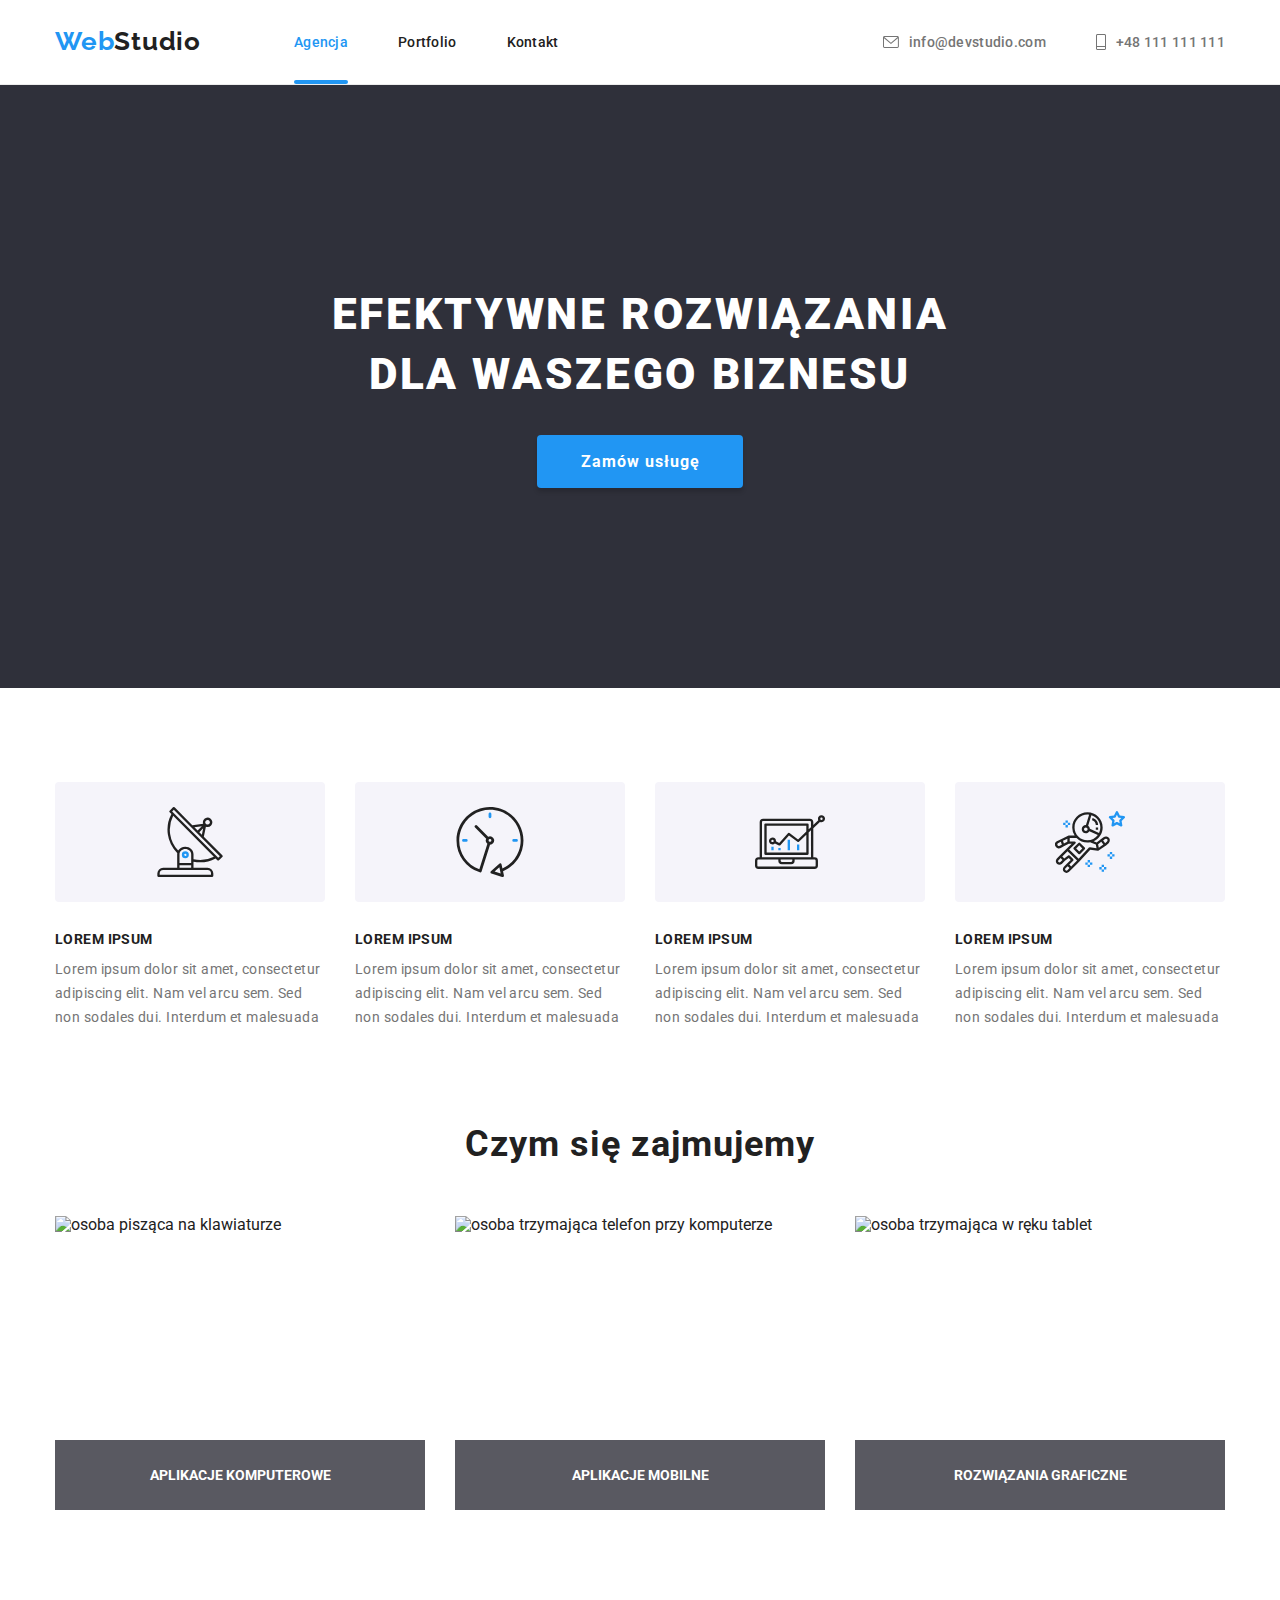
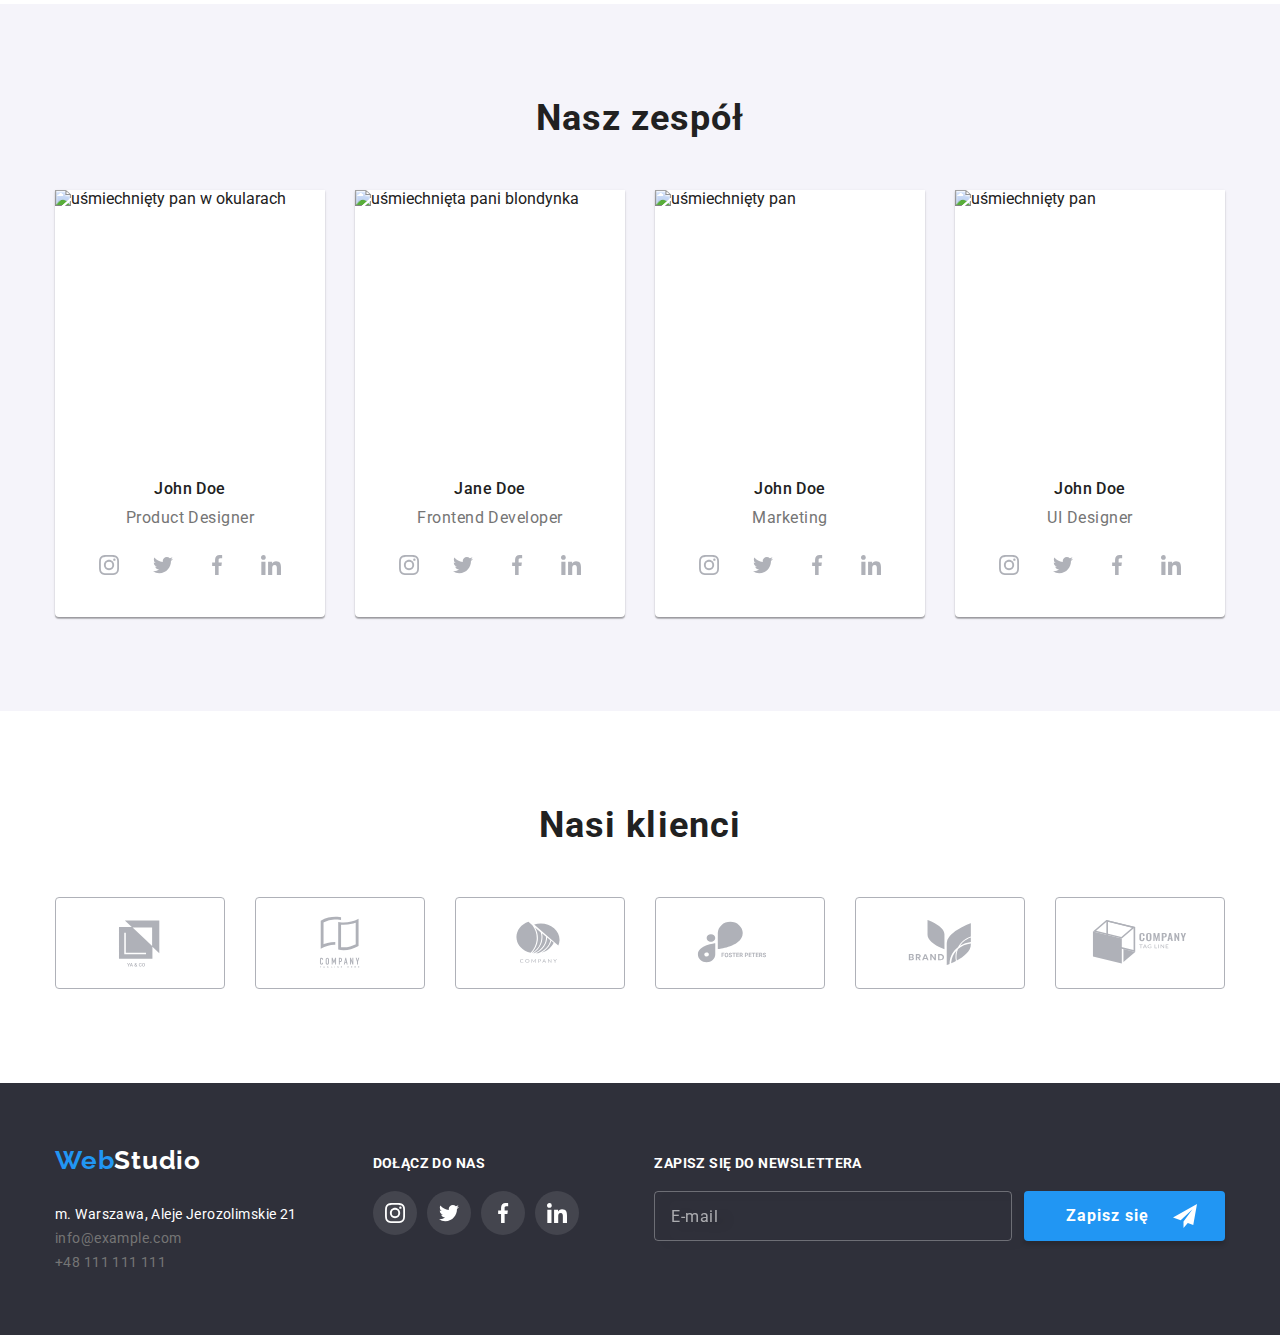
==== index.html @ 69423d64 "Update 17" ====
<!DOCTYPE html>
<html lang="pl-PL">
<head>
<meta charset="UTF-8">
<meta http-equiv="X-UA-Compatible" content="IE=edge">
<meta name="viewport" content="width=device-width, initial-scale=1.0">
<link rel="stylesheet" href="https://cdnjs.cloudflare.com/ajax/libs/modern-normalize/1.0.0/modern-normalize.min.css">
<link rel="stylesheet" href="./css/styles.css"/>
<link rel="preconnect" href="https://fonts.googleapis.com">
<link rel="preconnect" href="https://fonts.gstatic.com" crossorigin>
<link href="https://fonts.googleapis.com/css2?family=Raleway:wght@700&family=Roboto:wght@400;500;700;900&display=swap"
rel="stylesheet" />
<title>Studio</title>
</head>
<body class="body"> 
<header>
<div class="header-container container">
<nav class="navigation">
<a class="logo" href="index.html">
Web<span class="logo-recolor-header">Studio</span></a>
<ul class="list"> 
<li class="item"><a class="link current" href="index.html">Agencja</a></li>
<li class="item"><a class="link" href="portfolio.html">Portfolio</a></li>
<li class="item"><a class="link" href="">Kontakt</a></li>
</ul>
</nav> 
<ul class="list links-contact">  
<li class="item"><a class="link" href="emailto:info@devstudio.com">
<svg class="icon icon-envelope">
<use xlink: href="./images/icons.svg#icon-envelope" width="16" height="12"></use></svg>
<span>info@devstudio.com</span></a></li>
<li class="item"><a class="link" href="tel:+48111111111">
<svg class="icon icon-telephone">
<use xlink: href="./images/icons.svg#icon-telephone" width="10" height="16"></use></svg>
<span> +48 111 111 111</span></a></li>
</ul>
</div>
</header>
<main>
<section class="back-section-first image">
<div class="container">
<h1 class="first-heading">EFEKTYWNE ROZWIĄZANIA DLA WASZEGO BIZNESU</h1>
<button class="button-order" type="button" data-modal-open>Zamów usługę</button>
</div>
</section>
<section class="text-section section">
<div class="container">
<ul class="list2">
<li class="item2">
<svg class="icon icon-information">
<use xlink: href="./images/icons.svg#icon-antenna" width="70" height="70" x="100" y="25"></use></svg>
<h3 class="heading">LOREM IPSUM</h3>
<p class="text">Lorem ipsum dolor sit amet, consectetur adipiscing elit. Nam vel arcu sem. Sed non sodales dui. Interdum et malesuada</p>
</li>
<li class="item2">
<svg class="icon icon-information">
<use xlink: href="./images/icons.svg#icon-clock" width="70" height="70" x="100" y="25"></use></svg>    
<h3 class="heading">LOREM IPSUM</h3>
<p class="text">Lorem ipsum dolor sit amet, consectetur adipiscing elit. Nam vel arcu sem. Sed non sodales dui. Interdum et malesuada</p>
</li>
<li class="item2">
<svg class="icon icon-information">
<use xlink: href="./images/icons.svg#icon-diagram" width="70" height="70" x="100" y="25"></use></svg>    
<h3 class="heading">LOREM IPSUM</h3>
<p class="text">Lorem ipsum dolor sit amet, consectetur adipiscing elit. Nam vel arcu sem. Sed non sodales dui. Interdum et malesuada</p>
</li>
<li class="item2">
<svg class="icon icon-information">
<use xlink: href="./images/icons.svg#icon-astronaut" width="70" height="70" x="100" y="25"></use></svg>
<h3 class="heading">LOREM IPSUM</h3>
<p class="text">Lorem ipsum dolor sit amet, consectetur adipiscing elit. Nam vel arcu sem. Sed non sodales dui. Interdum et malesuada</p>
</li>
</ul>
</div>
</section>
<section class="services">
<div class="container">    
<h2 class="second-heading">Czym się zajmujemy</h2>
<ul class="list">
<li class="what-we-do">
<img src="images/image1.jpg"
alt="osoba pisząca na klawiaturze"
width="370"
height="294" />
<p class="what-we-do-caption">APLIKACJE KOMPUTEROWE</p>
</li>
<li class="what-we-do">
<img src="images/image2.jpg"
alt="osoba trzymająca telefon przy komputerze"
width="370"
height="294" />
<p class="what-we-do-caption">APLIKACJE MOBILNE</p>
</li>
<li class="what-we-do">
<img src="images/image3.jpg"
alt="osoba trzymająca w ręku tablet"
width="370"
height="294" />
<p class="what-we-do-caption">ROZWIĄZANIA GRAFICZNE</p>
</li>
</ul>
</div>
</section>
<section class="back-section-second section">
<div class="container">
<h2 class="third-heading">Nasz zespół</h2>
<ul class="list">
<li class="item">
<img src="images/person1.jpg"
alt="uśmiechnięty pan w okularach"
width="270"
height="260" />
<div class="caption">
<p class="person-name">John Doe</p>
<p class="person-position">Product Designer</p>
<ul class="flex-social">
<li>
<a class="social-link" href="#">
<svg class="icon icon-social">
<use href="./images/icons.svg#icon-instagram"></use></svg></a></li>
<li>
<a class="social-link" href="#">
<svg class="icon icon-social">
<use href="./images/icons.svg#icon-twitter"></use></svg></a></li>
<li>
<a class="social-link" href="#">
<svg class="icon icon-social">
<use href="./images/icons.svg#icon-facebook"></use></svg></a></li>
<li>
<a class="social-link" href="#">
<svg class="icon icon-social">
<use href="./images/icons.svg#icon-linkedin"></use></svg></a></li>
</ul>
</div>
</li>
<li class="item">
<img src="images/person2.jpg"
alt="uśmiechnięta pani blondynka"
width="270"
height="260" />
<div class="caption">
<p class="person-name">Jane Doe</p>
<p class="person-position">Frontend Developer</p>
<ul class="flex-social">
<li>
<a class="social-link" href="#">
<svg class="icon icon-social">
<use href="./images/icons.svg#icon-instagram"></use></svg></a></li>
<li>
<a class="social-link" href="#">
<svg class="icon icon-social">
<use href="./images/icons.svg#icon-twitter"></use></svg></a></li>
<li>
<a class="social-link" href="#">
<svg class="icon icon-social">
<use href="./images/icons.svg#icon-facebook"></use></svg></a></li>
<li>
<a class="social-link" href="#">
<svg class="icon icon-social">
<use href="./images/icons.svg#icon-linkedin"></use></svg></a></li>
</ul>
</div>
</li>
<li class="item">
<img src="images/person3.jpg"
alt="uśmiechnięty pan"
width="270"
height="260" />
<div class="caption">  
<p class="person-name">John Doe</p>
<p class="person-position">Marketing</p>
<ul class="flex-social">
<li>
<a class="social-link" href="#">
<svg class="icon icon-social">
<use href="./images/icons.svg#icon-instagram"></use></svg></a></li>
<li>
<a class="social-link" href="#">
<svg class="icon icon-social">
<use href="./images/icons.svg#icon-twitter"></use></svg></a></li>
<li>
<a class="social-link" href="#">
<svg class="icon icon-social">
<use href="./images/icons.svg#icon-facebook"></use></svg></a></li>
<li>
<a class="social-link" href="#">
<svg class="icon icon-social">
<use href="./images/icons.svg#icon-linkedin"></use></svg></a></li>
</ul>
</div>
</li>
<li class="item">
<img src="images/person4.jpg"
alt="uśmiechnięty pan"
width="270"
height="260" />
<div class="caption">  
<p class="person-name">John Doe</p>
<p class="person-position">UI Designer</p>
<ul class="flex-social">
<li>
<a class="social-link" href="#">
<svg class="icon icon-social">
<use href="./images/icons.svg#icon-instagram"></use></svg></a></li>
<li>
<a class="social-link" href="#">
<svg class="icon icon-social">
<use href="./images/icons.svg#icon-twitter"></use></svg></a></li>
<li>
<a class="social-link" href="#">
<svg class="icon icon-social">
<use href="./images/icons.svg#icon-facebook"></use></svg></a></li>
<li>
<a class="social-link" href="#">
<svg class="icon icon-social">
<use href="./images/icons.svg#icon-linkedin"></use></svg></a></li>
</ul>
</div>
</li>
</ul>
</div>
</section>
<section class="section">
<div class="container">
<h2 class="third-heading">Nasi klienci</h2>
<ul class="flex-clients">
<li class="flex-logos">
<a class="client-link" href="#">
<svg class="icon icon-client">
<use href="./images/icons.svg#icon-Logo1"></use></svg></a></li>
<li class="flex-logos">
<a class="client-link" href="#">
<svg class="icon icon-client">
<use href="./images/icons.svg#icon-Logo2"></use></svg></a></li>
<li class="flex-logos">
<a class="client-link" href="#">
<svg class="icon icon-client">
<use href="./images/icons.svg#icon-Logo3"></use></svg></a></li>
<li class="flex-logos">
<a class="client-link" href="#">
<svg class="icon icon-client">
<use href="./images/icons.svg#icon-Logo4"></use></svg></a></li> 
<li class="flex-logos">
<a class="client-link" href="#">
<svg class="icon icon-client">
<use href="./images/icons.svg#icon-Logo5"></use></svg></a></li>
<li class="flex-logos">
<a class="client-link" href="#">
<svg class="icon icon-client">
<use href="./images/icons.svg#icon-Logo6"></use></svg></a></li>
</ul>
</div>
</section>
</main>
<footer class="back-footer">
<div class="container">
<div class="wrapper"> 
<a class="logo" href="WebStudio.html">Web<span class="logo-recolor-footer">Studio</span></a>
<ul class="list">
<li>
<address class="address">m. Warszawa, Aleje Jerozolimskie 21</address>
</li>
<li>
<a class="link" href="mailto:info@example.com">info@example.com</a>
</li>
<li>
<a class="link" href="tel:+48111111111">+48 111 111 111</a>
</li>
</ul>
</div>
<div class="wrapper">  
<h3 class="footer-heading">Dołącz do nas</h3>
<ul class="flex-footer">
<li>
<a class="footer-link" href="#">
<svg class="icon icon-footer">
<use href="./images/icons.svg#icon-instagram"></use></svg></a></li>
<li>
<a class="footer-link" href="#">
<svg class="icon icon-footer">
<use href="./images/icons.svg#icon-twitter"></use></svg></a></li>
<li>
<a class="footer-link" href="#">
<svg class="icon icon-footer">
<use href="./images/icons.svg#icon-facebook"></use></svg></a></li>
<li>
<a class="footer-link" href="#">
<svg class="icon icon-footer">
<use href="./images/icons.svg#icon-linkedin"></use></svg></a>
</li>
</ul>
</div>
<div class="footer-newsletter">
    <h3 class="footer-heading">Zapisz się do newslettera</h3>
    <form class="ft-newsletter" name="newsletter">
    <label>
    <input class="ft-newsletter-email" type="email" name="email" placeholder="E-mail"/>
    </label>
    <button class="newsletter-btn" type="submit">
    <span>Zapisz się</span>
    <svg class="icon icon-icon-send">
    <use href="./images/icons.svg#icon-icon-send"></use>
    </svg>   
    </button>   
    </form>
</div>
</div>       
</footer>
    <div class="backdrop is-hidden asd" data-modal>
        <div class="modal">
            <button class="btn-close" type="button" data-modal-close>
                <svg class="icon icon-btn-close">
                <use href="./images/icons.svg#icon-btn-close"></use></svg>
            </button>
            <form class="service" name="service-order" action="">
             <p class="service-title">Zostaw swoje dane w formularzu poniżej</p>
             <label class="service-lbl">
                Imię
               <svg class="icon icon-input">
                <use href="./images/icons.svg#icon-person-black"></use></svg>
               <input type="text" name="user-name"/> 
             </label>
             <label class="service-lbl">
                Telefon
                <svg class="icon icon-input">
                    <use href="./images/icons.svg#icon-phone-black"></use></svg>
                    <input type="tel" name="user-phone"/>
             </label>
             <label class="service-lbl">
                Email 
                <svg class="icon icon-input">
                    <use href="./images/icons.svg#icon-email-black"></use></svg>
                <input type="email" name="user-email"/>
             </label>   
             <label class="service-lbl">
                Komentarz
                <textarea name="user-comment" rows="7" placeholder="Wprowadź tekst"></textarea>
               </label>
            <label class="service-check">
                <input type="checkbox" name="confirm-regulation" class="checkbox" />
                <div class="icon-holer">
                    <svg class="icon icon-check">
                        <use href="./images/icons.svg#icon-check"></use>
                    </svg>
                </div>
                Oświadczam iż akceptuję <a class="service-check-link" href="">Regulamin</a> i
                <a class="service-check-link" href="">Politykę Prywatności</a>
            </label>

            <button class="service-btn" type="submit">Wyślij</button>
            </form>
        </div>
    </div>
<script src="./js/modal.js"></script>
 </body>
</html>
---- css/styles.css ----
:root {
    --backgroundColorFirst: #e5e5e5;
    --backgroundColorSecond: #2f303a;
    --fontColorFirst: #212121;
    --fontColorSecond: #757575;
    --button: #00000026;
    --colorBlue: #2196f3;
    --colorShadow: #ffffff99;
    --colorWhite: #ffffff;
    --colorBlack: #000000;
    --colorDarkWhite: #f5f4fa;
    --caption: #eeeeee;
    --headerBorderColor: #ececec;
    --colorGrey: #AFB1B8;
    --color-transparent: rgba(255, 255, 255, 0.6);
    --color-transparent-dark: rgba(255, 255, 255, 0.1);
    --color-transparent-what-we-do: rgba(47, 48, 58, 0.8);
    --color-transparent-modal1: rgba(0, 0, 0, 0.1);
    --color-transparent-modal2: rgba(0, 0, 0, 0.2);
    --background-gallery-blue: rgba(33, 150, 243, 0.9);
}
/*body style*/
* {
 margin: 0;
padding: 0;
}
.body {
color: var(--fontColorFirst);
font-family: "Roboto", "Raleway", sans-serif;
}
ul {
 list-style: none;
}
img {
display: block;
max-width: 100%;
padding: 0;
margin: 0;
}
.container {
 width: 1200px;
display: flex;
flex-wrap: wrap;
padding-left: 15px;
padding-right: 15px;
margin: auto;
}
.section {
padding: 94px 0;
}
header {
border-bottom: 1px solid var(--headerBorderColor);
}
.header-container {
justify-content: space-between;
align-items: center;
padding: 24px 15px;
}
.list {
list-style: none;
padding: 0;
margin: 0;
}
/*body end*/
/*****ICONS*****/
.icon {
display: block;
fill: currentColor;
}
.icon-telephone {
width: 10px;
height: 16px;
}
.icon-envelope {
width: 16px;
height: 12px;
}
.icon-information {
width: 270px;
height: 120px;
margin-bottom: 30px;
border: none;
border-radius: 4px;
background-color: var(--colorDarkWhite);
}
.icon-social {
width: 20px;
height: 20px;
}
.icon-client {
width: 106px;
height: 60px;
}
.icon-footer {
width: 20px;
height: 20px;
}
.social-link {
display: flex;
align-items: center;
justify-content: center;
width: 44px;
height: 44px;
border-radius: 50%;
color: var(--colorGrey);
fill: var(--colorGrey);
transition: background-color 250ms cubic-bezier(0.4, 0, 0.2, 1),
color 250ms cubic-bezier(0.4, 0, 0.2, 1);
}
.social-link:hover,
.social-link:focus {
background-color: var(--colorBlue);
color: var(--colorWhite);
}
/*logo*/
.logo {
font-family: "Raleway";
font-weight: 700;
font-size: 26px;
line-height: 1.38;
letter-spacing: 0.03em;
text-decoration: none;
color: var(--colorBlue);
}
.logo-recolor-header {
color: var(--fontColorFirst)
}
/*logo end*/
/*navigation*/
.navigation {
font-style: normal;
font-weight: 500;
font-size: 14px;
line-height: 1.15;
letter-spacing: 0.02em;
display: flex;
align-items: center;
}
.navigation .item {
position: relative;
}
.navigation .list .current::after {
content: "";
position: absolute;
height: 4px;
width: 100%;
border-radius: 2px;
background-color: var(--colorBlue);
top: 46px;
}
.navigation .link:hover,
.navigation .link:focus {
color: var(--colorBlue);
outline-color: var(--colorBlue);
}
.navigation .list {
display: flex;
margin-left: 93px;
}
.navigation .item:not(:last-child) {
margin-right: 50px;
}
.navigation .link {
text-decoration: none;
color: var(--fontColorFirst);
transition: color 250ms cubic-bezier(0.4, 0, 0.2, 1);
}
.navigation .current {
color: var(--colorBlue);
}
/*navigation end*/
/*contact*/
.link {
display: flex;
gap: 10px;
align-items: center;
}
.links-contact .item:not(:last-child) {
margin-right: 50px;
}
.links-contact {
font-style: normal;
font-weight: 500;
font-size: 14px;
line-height: 1.15;
letter-spacing: 0.02em;
align-items: center;
display: flex;
justify-content: space-between;
}
.links-contact .link {
color: var(--fontColorSecond);
text-decoration: none;
transition: color 250ms cubic-bezier(0.4, 0, 0.2, 1);
}
.links-contact .link:focus,
.links-contact .link:hover {
color: var(--colorBlue);
}
/*contact end*/
/*efektywne rozwiazania glowny naglowek*/
.back-section-first {
background-color: var(--backgroundColorSecond);
}
.image {
background-image: linear-gradient(rgba(47, 48, 58, 0.4), rgba(47, 48, 58, 0.4)), url('../images/team-working.jpg');
background-position: center;
background-repeat: no-repeat;
background-size: 1600px;
}
.back-section-first .container {
flex-direction: column;
padding-top: 200px;
padding-bottom: 200px;
}
.first-heading {
font-weight: 900;
font-size: 44px;
line-height: 1.36;
letter-spacing: 0.06em;
text-transform: uppercase;
text-align: center;
color: var(--colorWhite);
width: 696px;
justify-content: center;
margin: 0 auto 30px;
}
.button {
background: var(--colorDarkwhite);
color: var(--fontColorFirst);
font-family: "Roboto";
font-weight: 700;
font-size: 16px;
line-height: 1.62;
text-align: center;
}
.button-order {
font-weight: 700;
font-size: 16px;
line-height: 1.87;
letter-spacing: 00.06em;
text-align: center;
align-items: center;
color: var(--colorWhite);
background: var(--colorBlue);
cursor: pointer;
padding-left: 42px;
padding-top: 10px;
padding-right: 41px;
padding-bottom: 10px;
margin-left: auto;
margin-right: auto;
border-radius: 4px;
border-color: transparent;
box-shadow: 0px 4px 4px rgba(0, 0, 0, 0.15);
}
.button.hover {
background: var(--colorBlue);
color: var(--colorWhite);
cursor: pointer;
}
/* efektywne rozwiązania text kolumny*/
.text-section .list {
display: flex;
flex-wrap: wrap;
gap: 30px;
}
.text-section .list .item {
flex-basis: calc((100% - 3 * 30px) / 4);
}
.heading {
font-weight: 700;
font-size: 14px;
line-height: 1.14;
letter-spacing: 0.03em;
text-transform: uppercase;
color: var(--fontColorFirst);
text-align: left;
 margin-bottom: 10px;
}
.list2 {
margin: 0;
padding: 0;
flex-wrap: wrap;
display: flex;
gap: 30px;
}
.item2 {
flex-basis: calc((100% - 90px)/4);
}
.text {
font-style: normal;
font-weight: 400;
font-size: 14px;
line-height: 1.71;
letter-spacing: 0.03em;
color: var(--fontColorSecond);
width: 270px;
}
/* efektywne rozwiazania end*/
/* czym sie zajmujemy*/
.services .container {
flex-direction: column;
padding-bottom: 94px;
}
.services .list {
justify-content: space-between;
flex-wrap: wrap;
display: flex;
column-gap: 30px;
}
.services .second-heading {
font-family: "Roboto";
 font-weight: 700;
font-size: 36px;
line-height: 1.16;
text-align: center;
letter-spacing: 0.03em;
margin-left: auto;
margin-right: auto;
margin-bottom: 50px;
}
/*NAPIS CZYM SIĘ ZAJMUJEMY WHAT-WE-DO NAPIS*/
.what-we-do {
position: relative;
flex-basis: calc((100% - 60px)/3);
}
.what-we-do-caption {
position: absolute;
width: 100%;
bottom: 0;
margin: 0;
padding-top: 27px;
padding-bottom: 27px;
font-weight: 700;
font-size: 14px;
line-height: 1, 15;
text-align: center;
color: var(--colorWhite);
background: var(--color-transparent-what-we-do);
}
/******* zespół********/
.back-section-second {
background-color: var(--colorDarkWhite);
}
.back-section-second .list {
display: flex;
flex-wrap: wrap;
column-gap: 30px;
}
.third-heading {
font-family: "Roboto";
font-weight: 700;
font-size: 36px;
line-height: 1.16;
text-align: center;
letter-spacing: 00.03em;
justify-content: center;
margin: 0 auto 50px auto;
}
.third-heading .list .caption {
padding-top: 30px;
padding-bottom: 30px;
}
/*------------------*/
.back-section-second .item {
 background-color: var(--colorWhite);
border-radius: 0px 0px 4px 4px;
box-shadow: 0px 1px 3px rgba(0, 0, 0, 0.12),
0px 1px 1px rgba(0, 0, 0, 0.14),
0px 2px 1px rgba(0, 0, 0, 0.2);
}
.back-section-second .caption {
display: flex;
flex-direction: column;
 align-items: center;
padding: 30px 0;
}
.back-section-second img {
display: block;
}
.person-name {
font-weight: 500;
font-size: 16px;
line-height: 1.18;
letter-spacing: 0.03em;
color: var(--fontColorFirst);
justify-content: center;
padding: 0;
margin: 0 0 10px 0;
}
.person-position {
font-size: 16px;
line-height: 1.18;
letter-spacing: 0.03em;
color: var(--fontColorSecond);
justify-content: center;
padding: 0;
margin: 0;
margin-bottom: 16px;
}
.flex-social {
margin: 0;
padding: 0;
display: flex;
gap: 10px;
align-items: center;
}
/* czym sie zajmujemy end */
/*********Nasi klienci**********/
.flex-clients {
 margin: 0;
padding: 0;
display: flex;
gap: 30px;
flex-wrap: wrap;
}
.client-link {
width: 170px;
height: 92px;
border: 1px var(--colorGrey) solid;
color: var(--colorGrey);
display: flex;
align-items: center;
justify-content: center;
border-radius: 4px;
fill: var(--colorGrey);
transition: border-color 250ms cubic-bezier(0.4, 0, 0.2, 1),
color 250ms cubic-bezier(0.4, 0, 0.2, 1);
}
.client-link:hover,
.client-link:focus {
border: 1px var(--colorBlue) solid;
color: var(--colorBlue);
}
.flex-logos {
display: flex;
}
/********************** FOOTER*************/
.back-footer {
color: var(--colorWhite);
font-weight: 400;
font-size: 14px;
font-style: normal;
line-height: 1.71;
letter-spacing: 0.03em;
background-color: var(--backgroundColorSecond);
padding: 60px 0px 60px 0px;
display: flex;
}
.logo-recolor-footer {
color: var(--colorWhite);
margin-top: auto;
}
.back-footer .container {
justify-content: space-between;
}
.back-footer .wrapper {
flex-direction: column;
display: flex;
}
.address {
font-style: normal;
font-weight: 400;
font-size: 14px;
line-height: 1.71;
letter-spacing: 0.03em;
color: var(--colorWhite);
padding-top: 24px;
}
.back-footer .link {
text-decoration: none;
color: var(--fontColorSecond);
transition: color 250ms cubic-bezier(0.4, 0, 0.2, 1);
}
.back-footer .link:focus,
.back-footer .link:hover {
color: var(--colorBlue);
}
.footer-heading {
margin-top: 12px;
margin-bottom: 20px;
font-weight: 700;
font-size: 14px;
line-height: 16px;
letter-spacing: 0.03em;
text-transform: uppercase;
color: var(--colorWhite);
}
.flex-footer {
padding: 0;
 margin: 0;
display: flex;
justify-content: center;
gap: 10px;
}
.footer-link {
color: var(--colorWhite);
width: 44px;
height: 44px;
display: flex;
align-items: center;
justify-content: center;
background-color: var(--color-transparent-dark);
border-radius: 50%;
transition: background-color 250ms cubic-bezier(0.4, 0, 0.2, 1),
color 250ms cubic-bezier(0.4, 0, 0.2, 1);
}
.footer-link:hover,
.footer-link:focus {
background-color: var(--colorBlue);
}
/*footer end*/
/*****************footer NEWSLETTER**************/
.footer-newsletter {
position: relative;
flex-direction: column;
align-items: center;
}
.ft-newsletter {
flex-direction: row;
display: flex;
gap: 12px;
}
.ft-newsletter-email {
width: 358px;
height: 50px;
font-size: 16px;
line-height: 1.25;
letter-spacing: 0.03em;
color: var(--colorWhite);
padding-inline: 16px;
outline: none;
border-radius: 4px;
border: 1px solid rgba(255, 255, 255, 0.3);
background-color: transparent;
filter: drop-shadow(10px 4px 4px rgba(0, 0, 0, 0.15));
transition: color 250ms cubic-bezier(0.4, 0, 0.2, 1);
}
.ft-newsletter-email::placeholder {
color: rgba(255, 255, 255, 0.6);
}
.ft-newsletter-email:focus {
border-color: var(--colorBlue);
}
/*****tutaj tez hover??????***/
.newsletter-btn {
font-weight: 700;
font-size: 16px;
line-height: 1.875;
letter-spacing: 0.06em;
padding: 10px 28px 10px 42px;
display: flex;
align-items: center;
color: var(--colorWhite);
background-color: var(--colorBlue);
box-shadow: 0px 4px 4px rgba(0, 0, 0, 0.15);
border-radius: 4px;
border: none;
transition: background-color 250ms cubic-bezier(0.4, 0, 0.2, 1);
}
.newsletter-btn:hover,
.newsletter-btn:focus {
cursor: pointer;
background-color: #12558a;
}
.icon-icon-send {
width: 24px;
height: 24px;
margin-left: 24px;
display: flex;
}
/*************portfolio*******************/
.gallery .container {
flex-direction: column;
}
.gallery-elements .heading-portfolio {
font-weight: 700;
font-size: 18px;
line-height: 2;
letter-spacing: 0.06em;
color: var(--fontColorFirst);
display: block;
margin-bottom: 4px;
}
.gallery-elements .text-signature {
font-weight: 400;
font-size: 16px;
line-height: 1.87;
letter-spacing: 0.03em;
color: var(--fontColorSecond);
display: block;
}
.gallery-elements {
box-sizing: border-box;
display: flex;
flex-wrap: wrap;
gap: 30px;
margin: 0;
padding: 0;
}
.gallery-elements .item {
flex-basis: calc((100% - 2 * 30px) / 3);
position: relative;
overflow: hidden;
transition: box-shadow 250ms cubic-bezier(0.4, 0, 0.2, 1);
}
.gallery-relative {
position: relative;
overflow: hidden;
}
.gallery-description {
position: absolute;
width: 100%;
height: 100%;
top: 0;
left: 0;
padding-right: 45px;
padding-left: 24px;
font-size: 18px;
line-height: 1.55;
display: flex;
align-items: center;
color: var(--colorWhite);
background-color: var(--background-gallery-blue);
transition: transform 250ms cubic-bezier(0.4, 0, 0.2, 1);
transform: translateY(100%);
}
.gallery-elements .link {
display: block;
padding: 0px;
margin: 0px;
text-decoration: none;
width: 100%;
color: var(--fontColorFirst);
}
.gallery-elements .caption {
width: 100%;
padding: 20px 24px;
border-left: 1px solid var(--caption);
border-right: 1px solid var(--caption);
border-bottom: 1px solid var(--caption);
}
.gallery-elements-buttons .portfolio-button {
background-color: var(--colorDarkWhite);
color: var(--fontColorFirst);
font-family: "Roboto";
font-weight: 500;
font-size: 16px;
line-height: 1.62;
cursor: pointer;
border-style: hidden;
border-radius: 4px;
padding: 6px 22px;
transition: background-color 250ms cubic-bezier(0.4, 0, 0.2, 1),
color 250ms cubic-bezier(0.4, 0, 0.2, 1),
box-shadow 250ms cubic-bezier(0.4, 0, 0.2, 1);
}
.gallery-elements-buttons .portfolio-link:hover,
.gallery-elements-buttons .portfolio-link:focus {
background-color: var(--colorBlue);
color: var(--colorWhite);
box-shadow: 0px 3px 1px rgba(0, 0, 0, 0.1),
0px 1px 2px rgba(0, 0, 0, 0.08),
0px 2px 2px rgba(0, 0, 0, 0.12);
cursor: pointer;
}
.gallery-elements .item:hover .gallery-elements .item:focus {
box-shadow: 0px 1px 1px rgba(0, 0, 0, 0.12),
 0px 4px 4px rgba(0, 0, 0, 0.06),
 1px 4px 6px rgba(0, 0, 0, 0.16);
}
.gallery-elements .item:hover .gallery-description,
.gallery-elements .item:hover .gallery-description {
transform: translateY(0%);
}
.gallery-elements-buttons {
 display: flex;
justify-content: center;
 margin: 0px auto 50px;
}
.gallery-elements-buttons>li:not(:last-child) {
 margin-right: 8px;
}
/* MODAL WINDOW*/
.backdrop {
position: fixed;
width: 100vw;
height: 100vh;
top: 0;
left: 0;
background: var(--color-transparent-modal2);
align-items: center;
display: flex;
justify-content: center;
transition: visibility 250ms ease-in-out,
opacity 250ms ease-in-out;
}
.modal {
position: absolute;
width: 528px;
height: 581px;
top: 50%;
left: 50%;
transform: translate(-50%, -50%);
background: var(--colorWhite);
border-radius: 4px;
box-shadow: 0px 1px 3px rgba(0, 0, 0, 0.12),
0px 1px 1px rgba(0, 0, 0, 0.14),
0px 2px 1px rgba(0, 0, 0, 0.2);
}
.is-hidden {
opacity: 0;
visibility: hidden;
pointer-events: none;
transition: visibility 250ms ease-in-out,
 opacity 250ms ease-in-out;
}
.btn-close {
width: 30px;
height: 30px;
top: 8px;
right: 8px;
position: absolute;
border: 1px solid var(--color-transparent-modal1);
background: var(--colorWhite);
border-radius: 50%;
display: flex;
justify-content: center;
align-items: center;
color: var(--colorBlack);
transition: color 250ms cubic-bezier(0.4, 0, 0.2, 1),
 border-color 250ms cubic-bezier(0.4, 0, 0.2, 1);
}
.btn-close:hover,
.btn-close:focus {
cursor: pointer;
border-color: var(--colorBlue);
color: var(--colorBlue);
}
.icon-btn-close {
width: 18px;
height: 18px;
fill: currentColor;
}
.service {
width: 100%;
height: 100%;
padding: 40px;
display: flex;
flex-direction: column;
}
.service-title {
font-weight: 700;
font-size: 20px;
letter-spacing: 0.03em;
line-height: 1.15;
text-align: center;
margin-bottom: 12px;
}
.icon-input {
position: absolute;
width: 18px;
height: 18px;
left: 12px;
top: 29px;
fill: var(--colorBlack);
transition: background-color 250ms cubic-bezier(0.4, 0, 0.2, 1);
}
.icon-person-black {
width: 18px;
height: 18px;
}
.icon-phone-black {
width: 18px;
height: 18px;
}
.icon-email-black {
width: 18px;
height: 18px;
}
.service-lbl {
position: relative;
margin-bottom: 10px;
display: flex;
gap: 4px;
flex-direction: column;
font-size: 12px;
line-height: 1.166;
letter-spacing: 0, 01em;
color: var(--colorGrey);
}
.service-lbl input {
outline: none;
height: 40px;
padding: 12px 12px 12px 42px;
border: 1px solid rgba(33, 33, 33, 0.2);
border-radius: 4px;
transition: border-color 250ms cubic-bezier(0.4, 0, 0.2, 1);
}
.service-lbl:focus>input {
border-color: var(--colorBlue);
}
.service-lbl:focus>.icon-input {
fill: var(--colorBlue);
}
.service-lbl textarea {
outline: none;
resize: none;
padding: 12px 16px;
border: 1px solid rgba(33, 33, 33, 0.2);
border-radius: 4px;
transition: border-color 250ms cubic-bezier(0.4, 0, 0.2, 1);
}
.service-lbl textarea:focus {
border-color: var(--colorBlue);
}
.service-lbl textarea::placeholder {
color: rgba(117, 117, 117, 0.5);
}
.service-check {
position: relative;
font-size: 14px;
letter-spacing: 0.03em;
line-height: 1.714;
margin-top: 10px;
text-align: left;
color: var(--colorGrey);
display: flex;
align-items: center;
justify-content: center;
gap: 7px;
}
.service-check-link {
color: var(--colorBlue);
transition: color 250ms cubic-bezier(0.4, 0, 0.2, 1);
}
.service-check-link:hover,
.service-check-link:focus {
color: #12558a;
}
.checkbox {
appearance: none;
}
.checkbox:checked+.icon-holer {
border-color: var(--colorBlue);
background-color: var(--colorBlue);
color: var(--colorWhite);
}
.icon-holer {
width: 16px;
height: 15px;
border: 2px black solid;
display: flex;
align-items: center;
justify-content: center;
color: transparent;
border-radius: 2px;

}
.icon-check {
width: 11px;
height: 8px;
fill: currentColor;
}
.icon-check:hover,
.icon-check:focus {
cursor: pointer;
}
.service-check-check:hover,
.service-check-check:focus {
cursor: pointer;
}
.service-btn {
font-weight: 700;
font-size: 16px;
line-height: 1.875;
letter-spacing: 0.06em;
padding: 10px 76px;
margin: 30px auto;
text-align: center;
border-radius: 4px;
border: none;
color: var(--colorWhite);
background: var(--colorBlue);
box-shadow: 0px 4px 4px rgba(0, 0, 0, 0.15);
transition: background-color 250ms cubic-bezier(0.4, 0, 0.2, 1);
}
.service-btn:hover,
.service-btn:focus {
cursor: pointer;
background-color: var(--colorBlue);
}
/* MODAL WINDOW FINISH*/
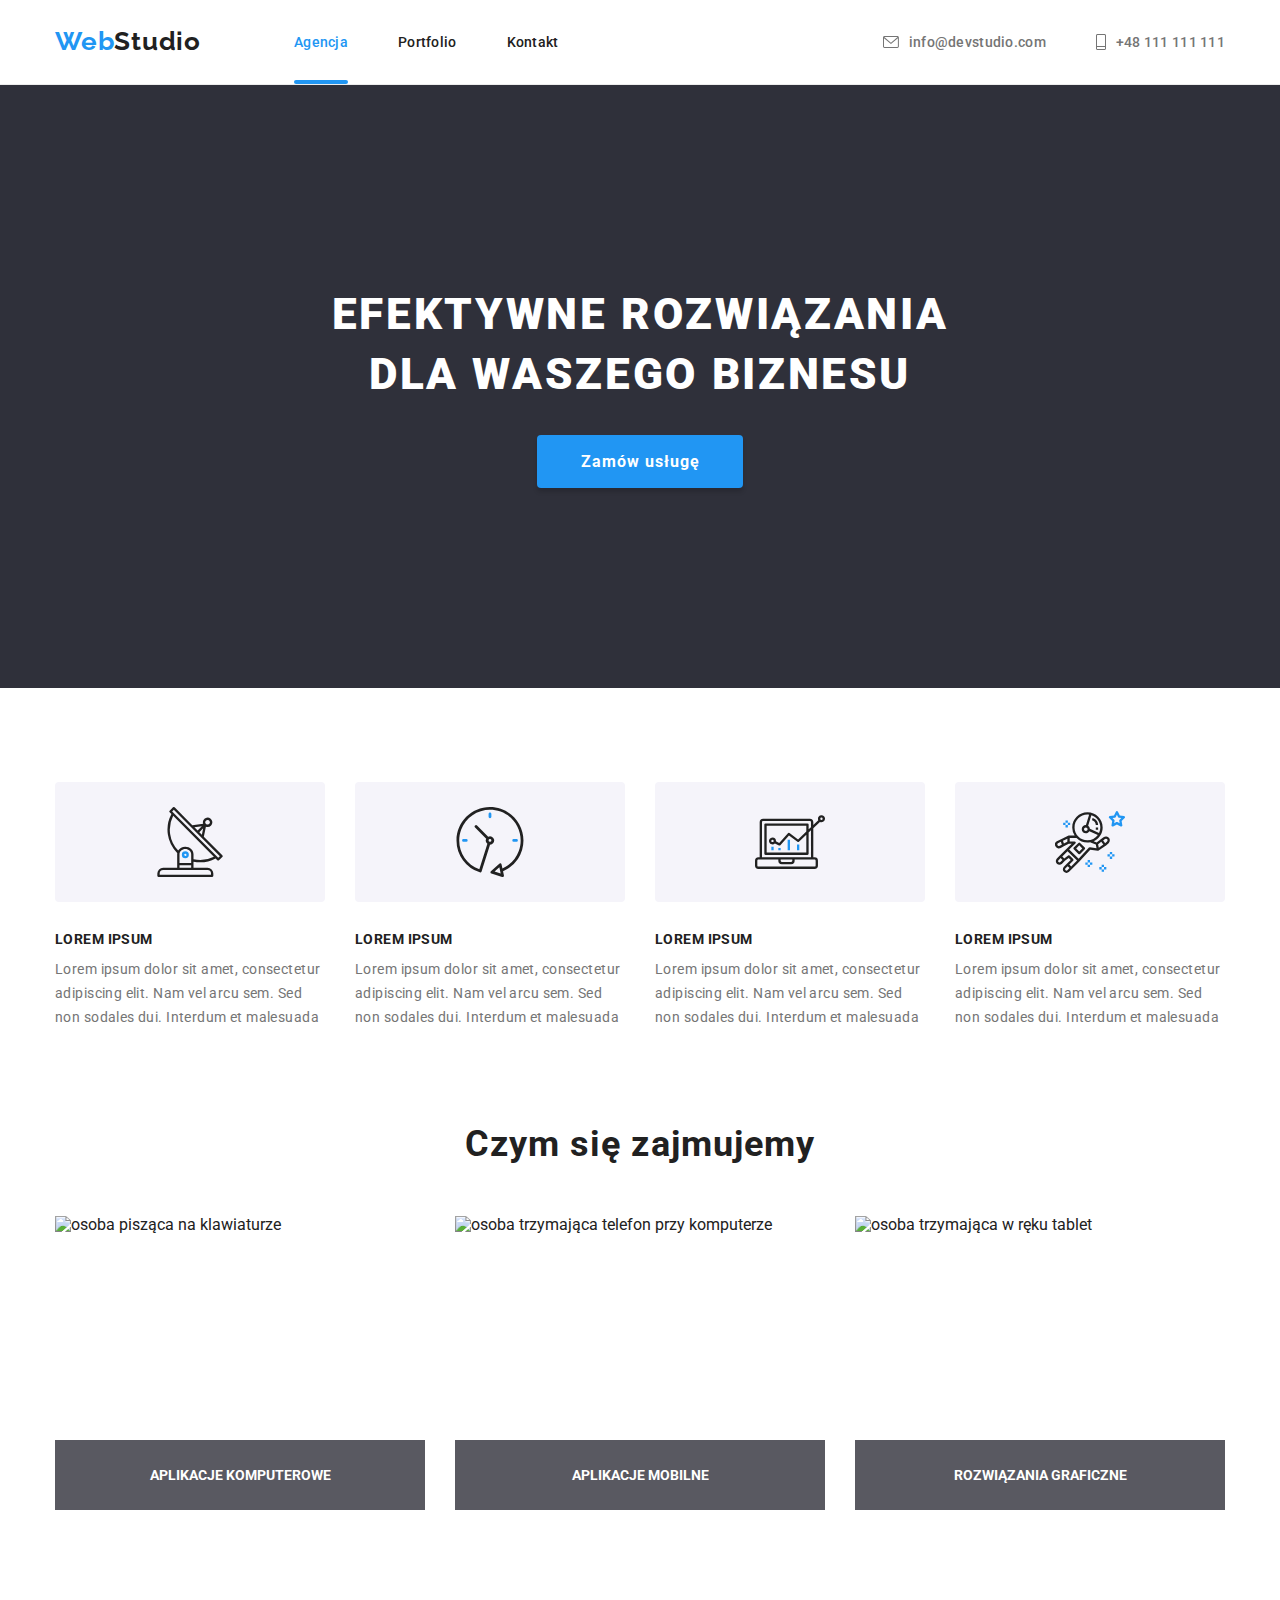
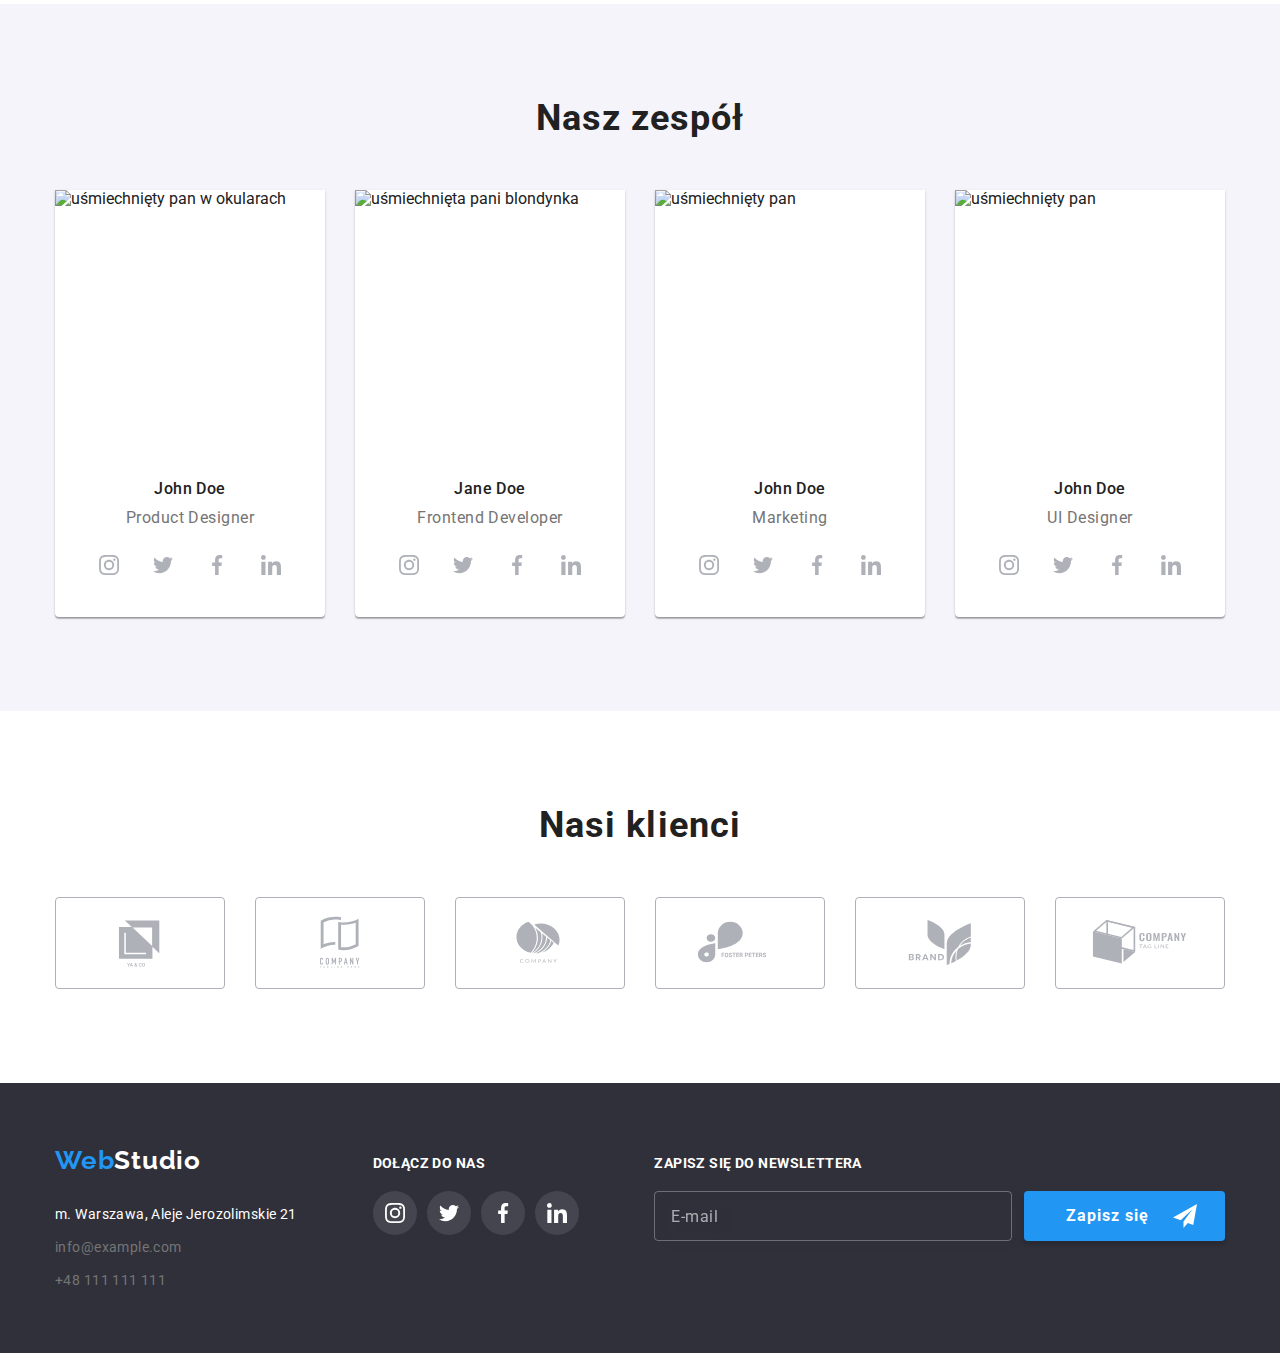
==== commit 66a6bdfa: "Up17 poprawka" ====
--- a/index.html
+++ b/index.html
@@ -27,11 +27,11 @@
 <ul class="list links-contact">  
 <li class="item"><a class="link" href="emailto:info@devstudio.com">
 <svg class="icon icon-envelope">
-<use xlink: href="./images/icons.svg#icon-envelope" width="16" height="12"></use></svg>
+<use  href="./images/icons.svg#icon-envelope" width="16" height="12"></use></svg>
 <span>info@devstudio.com</span></a></li>
 <li class="item"><a class="link" href="tel:+48111111111">
 <svg class="icon icon-telephone">
-<use xlink: href="./images/icons.svg#icon-telephone" width="10" height="16"></use></svg>
+<use  href="./images/icons.svg#icon-telephone" width="10" height="16"></use></svg>
 <span> +48 111 111 111</span></a></li>
 </ul>
 </div>
@@ -48,25 +48,25 @@
 <ul class="list2">
 <li class="item2">
 <svg class="icon icon-information">
-<use xlink: href="./images/icons.svg#icon-antenna" width="70" height="70" x="100" y="25"></use></svg>
+<use  href="./images/icons.svg#icon-antenna" width="70" height="70" x="100" y="25"></use></svg>
 <h3 class="heading">LOREM IPSUM</h3>
 <p class="text">Lorem ipsum dolor sit amet, consectetur adipiscing elit. Nam vel arcu sem. Sed non sodales dui. Interdum et malesuada</p>
 </li>
 <li class="item2">
 <svg class="icon icon-information">
-<use xlink: href="./images/icons.svg#icon-clock" width="70" height="70" x="100" y="25"></use></svg>    
+<use  href="./images/icons.svg#icon-clock" width="70" height="70" x="100" y="25"></use></svg>    
 <h3 class="heading">LOREM IPSUM</h3>
 <p class="text">Lorem ipsum dolor sit amet, consectetur adipiscing elit. Nam vel arcu sem. Sed non sodales dui. Interdum et malesuada</p>
 </li>
 <li class="item2">
 <svg class="icon icon-information">
-<use xlink: href="./images/icons.svg#icon-diagram" width="70" height="70" x="100" y="25"></use></svg>    
+<use  href="./images/icons.svg#icon-diagram" width="70" height="70" x="100" y="25"></use></svg>    
 <h3 class="heading">LOREM IPSUM</h3>
 <p class="text">Lorem ipsum dolor sit amet, consectetur adipiscing elit. Nam vel arcu sem. Sed non sodales dui. Interdum et malesuada</p>
 </li>
 <li class="item2">
 <svg class="icon icon-information">
-<use xlink: href="./images/icons.svg#icon-astronaut" width="70" height="70" x="100" y="25"></use></svg>
+<use  href="./images/icons.svg#icon-astronaut" width="70" height="70" x="100" y="25"></use></svg>
 <h3 class="heading">LOREM IPSUM</h3>
 <p class="text">Lorem ipsum dolor sit amet, consectetur adipiscing elit. Nam vel arcu sem. Sed non sodales dui. Interdum et malesuada</p>
 </li>
@@ -312,7 +312,7 @@
                 <svg class="icon icon-btn-close">
                 <use href="./images/icons.svg#icon-btn-close"></use></svg>
             </button>
-            <form class="service" name="service-order" action="">
+            <form class="service" name="service-order">
              <p class="service-title">Zostaw swoje dane w formularzu poniżej</p>
              <label class="service-lbl">
                 Imię
@@ -338,11 +338,11 @@
                </label>
             <label class="service-check">
                 <input type="checkbox" name="confirm-regulation" class="checkbox" />
-                <div class="icon-holer">
+                <span class="icon-holer">
                     <svg class="icon icon-check">
                         <use href="./images/icons.svg#icon-check"></use>
                     </svg>
-                </div>
+                </span>
                 Oświadczam iż akceptuję <a class="service-check-link" href="">Regulamin</a> i
                 <a class="service-check-link" href="">Politykę Prywatności</a>
             </label>
--- a/css/styles.css
+++ b/css/styles.css
@@ -334,7 +334,7 @@
 padding-bottom: 27px;
 font-weight: 700;
 font-size: 14px;
-line-height: 1, 15;
+line-height: 1.15;
 text-align: center;
 color: var(--colorWhite);
 background: var(--color-transparent-what-we-do);
@@ -472,6 +472,9 @@
 text-decoration: none;
 color: var(--fontColorSecond);
 transition: color 250ms cubic-bezier(0.4, 0, 0.2, 1);
+}
+.back-footer li:not(:last-child) {
+margin-bottom: 9px;
 }
 .back-footer .link:focus,
 .back-footer .link:hover {
@@ -787,7 +790,7 @@
 flex-direction: column;
 font-size: 12px;
 line-height: 1.166;
-letter-spacing: 0, 01em;
+letter-spacing: 0.01em;
 color: var(--colorGrey);
 }
 .service-lbl input {
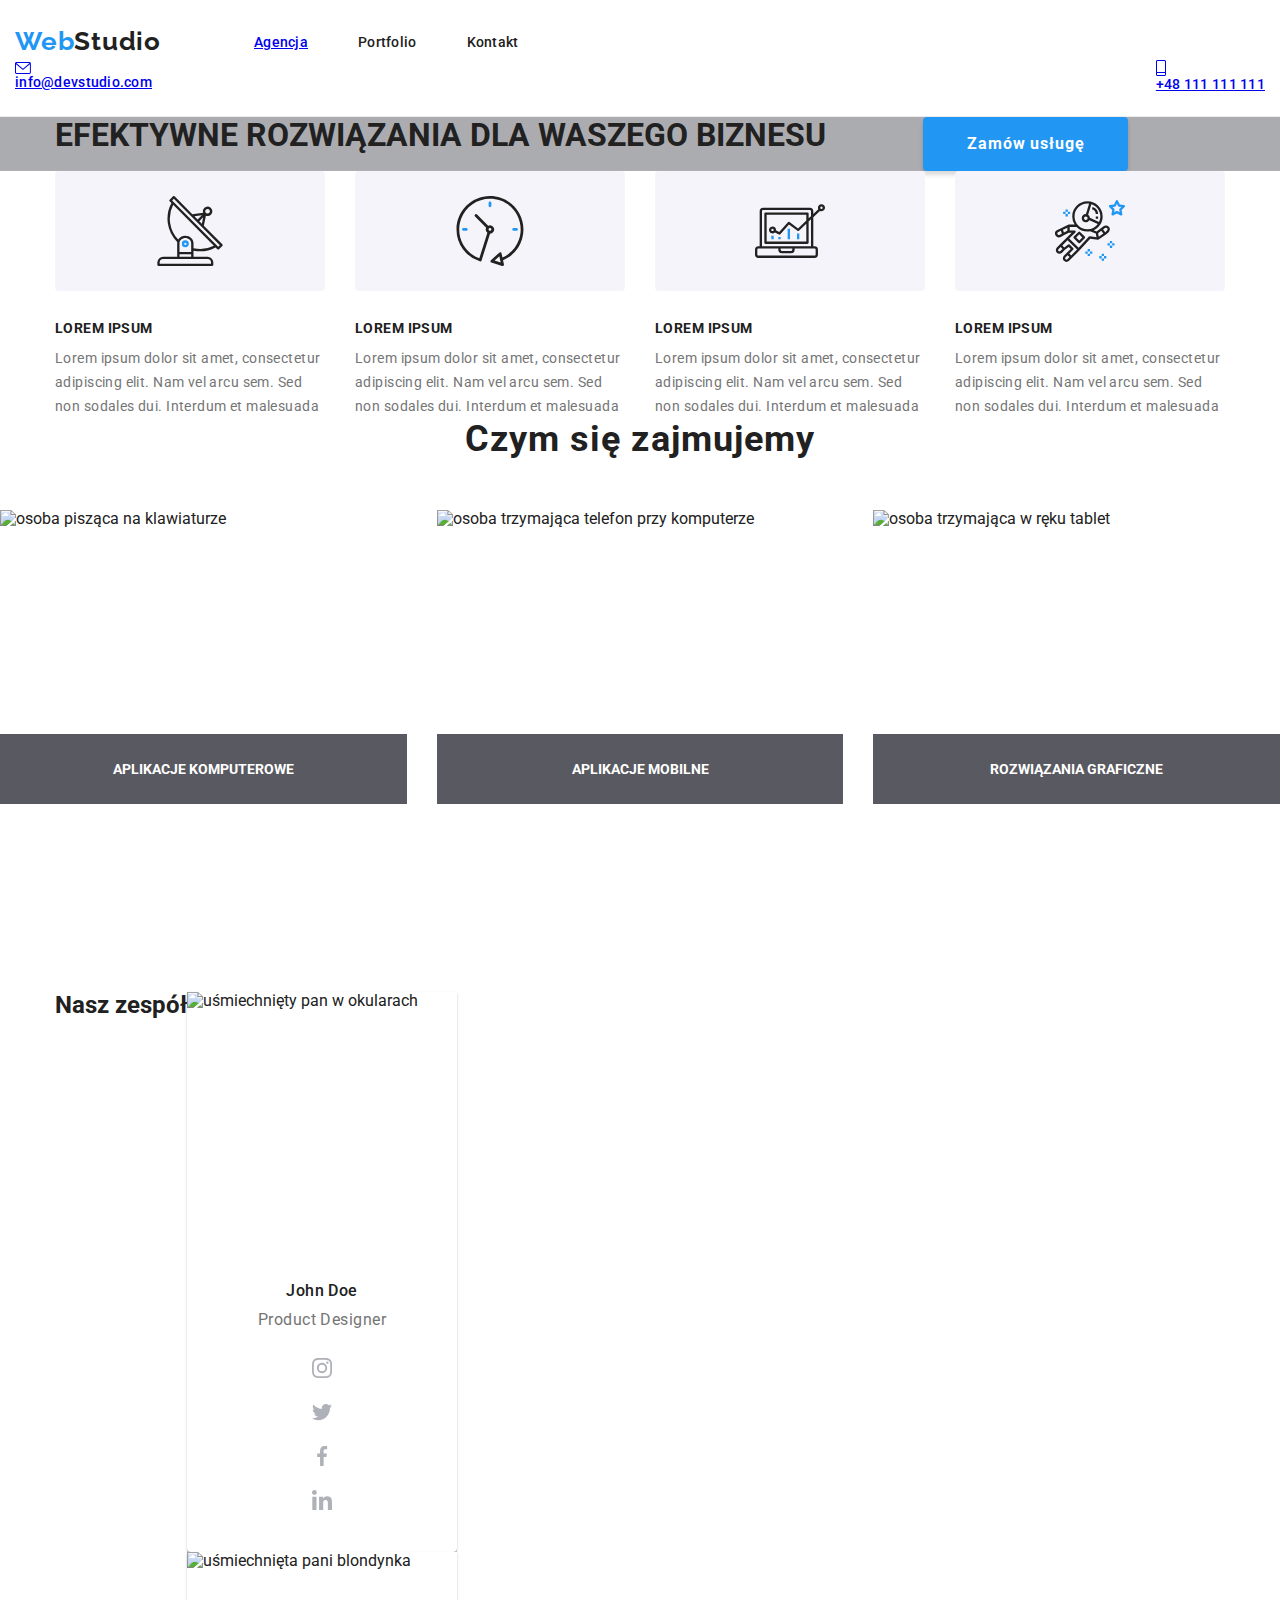
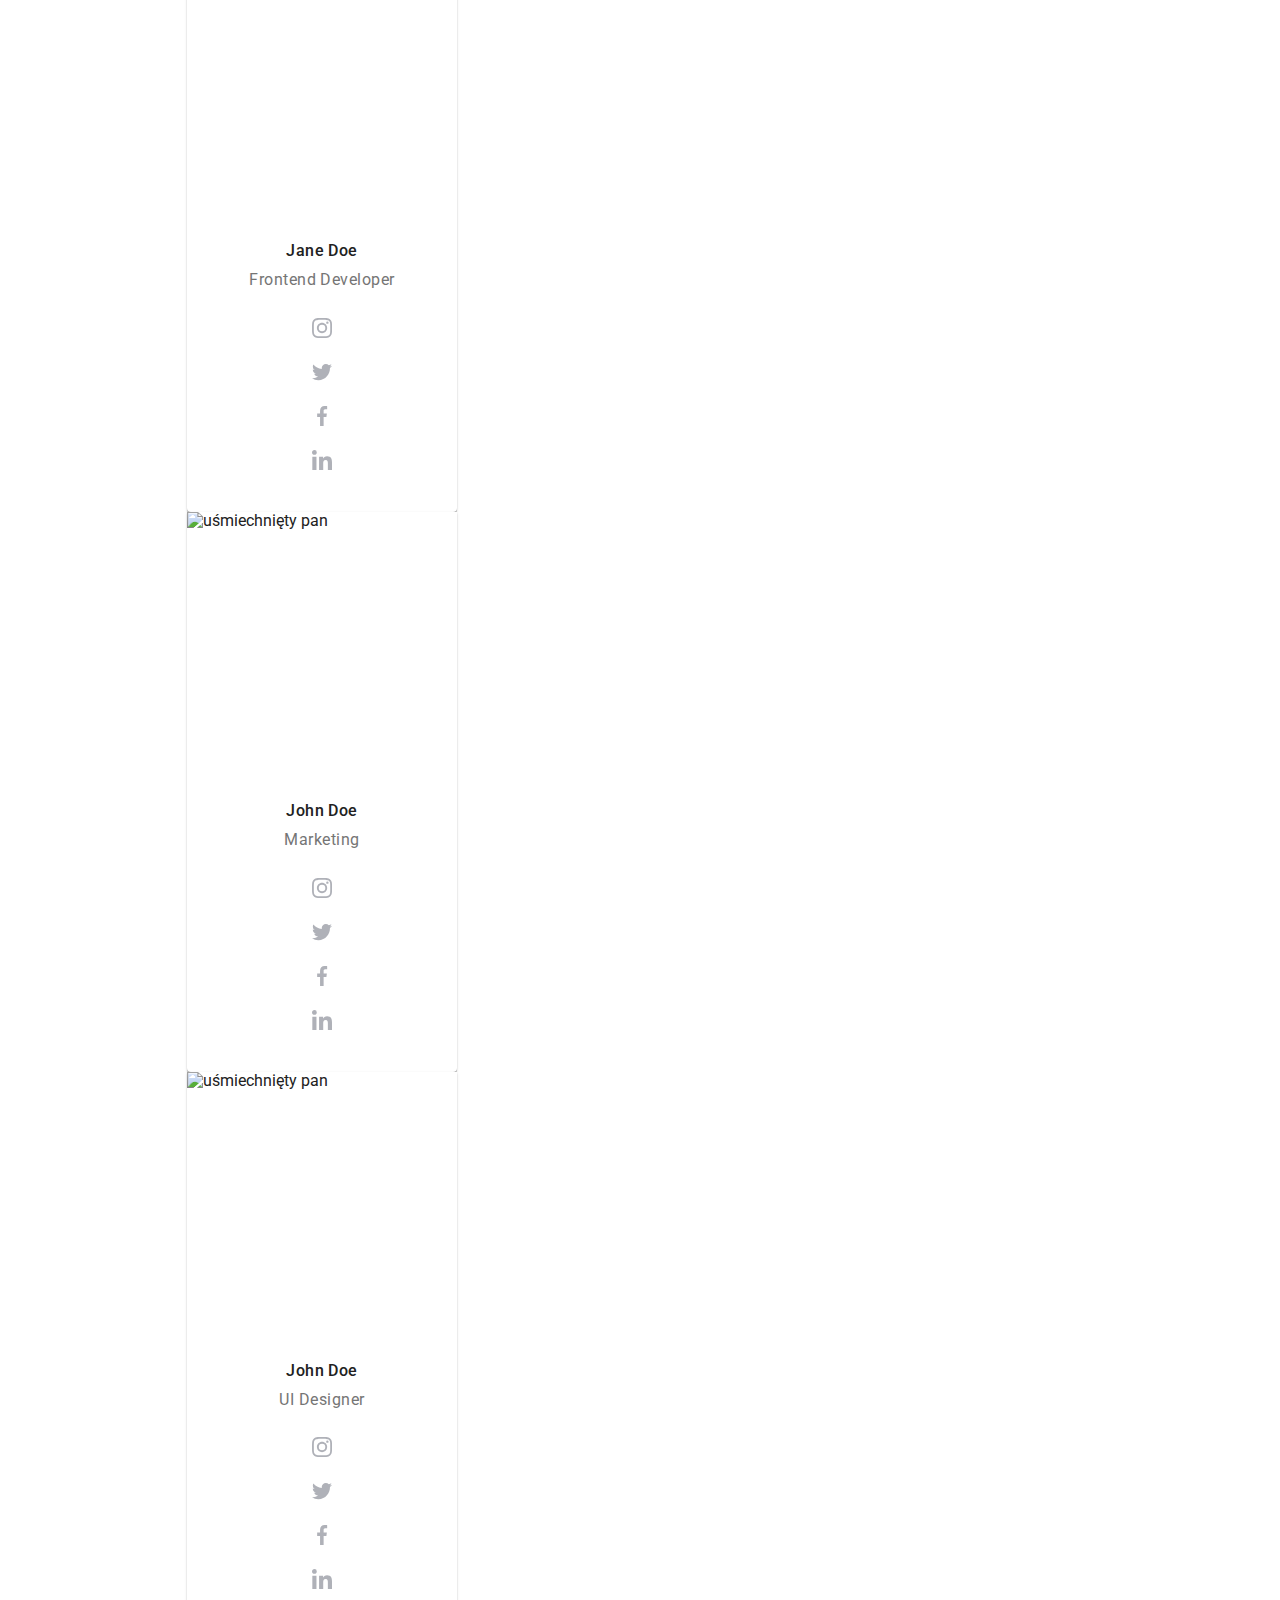
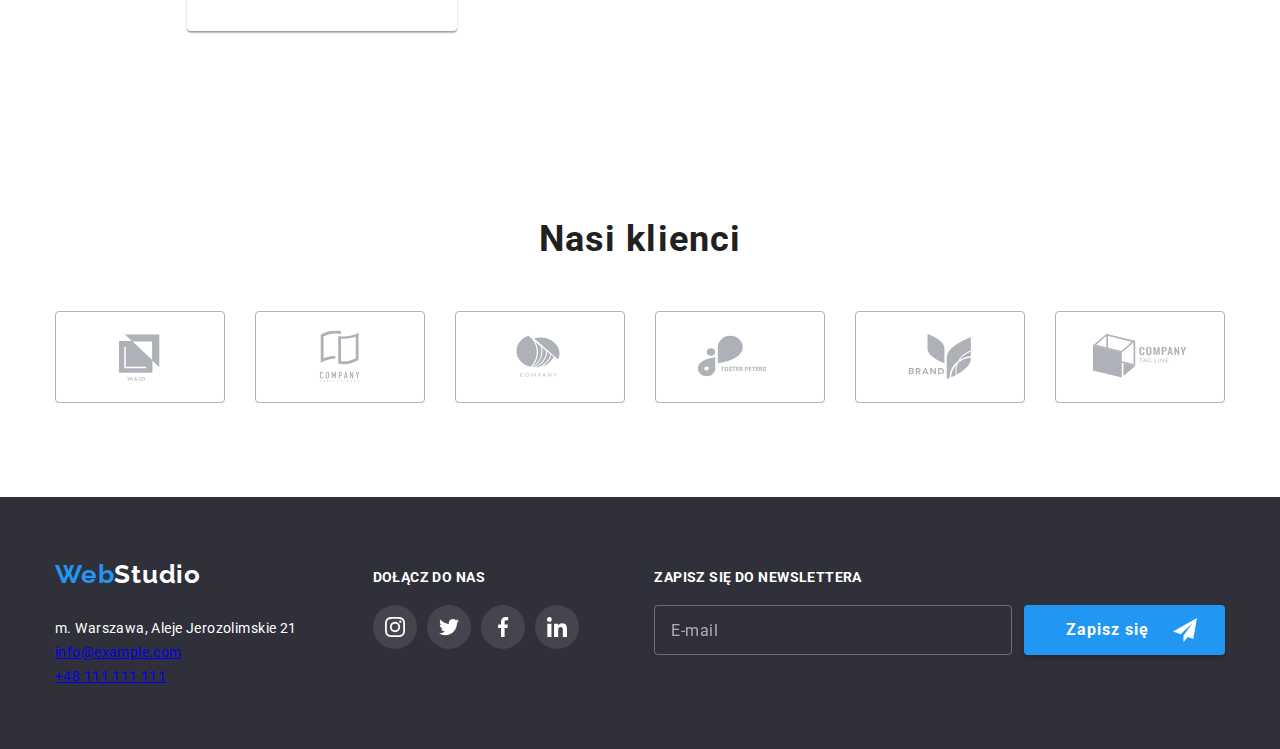
==== commit 9c88ba85: "Update 21" ====
--- a/index.html
+++ b/index.html
@@ -5,7 +5,7 @@
 <meta http-equiv="X-UA-Compatible" content="IE=edge">
 <meta name="viewport" content="width=device-width, initial-scale=1.0">
 <link rel="stylesheet" href="https://cdnjs.cloudflare.com/ajax/libs/modern-normalize/1.0.0/modern-normalize.min.css">
-<link rel="stylesheet" href="./css/styles.css"/>
+<link rel="stylesheet" href="./css/main.min.css"/>
 <link rel="preconnect" href="https://fonts.googleapis.com">
 <link rel="preconnect" href="https://fonts.gstatic.com" crossorigin>
 <link href="https://fonts.googleapis.com/css2?family=Raleway:wght@700&family=Roboto:wght@400;500;700;900&display=swap"
@@ -14,205 +14,206 @@
 </head>
 <body class="body"> 
 <header>
-<div class="header-container container">
-<nav class="navigation">
+<div class="header__container--container">
+<nav class="nav">
 <a class="logo" href="index.html">
-Web<span class="logo-recolor-header">Studio</span></a>
-<ul class="list"> 
-<li class="item"><a class="link current" href="index.html">Agencja</a></li>
-<li class="item"><a class="link" href="portfolio.html">Portfolio</a></li>
-<li class="item"><a class="link" href="">Kontakt</a></li>
+Web<span class="logo__label">Studio</span></a>
+<ul class="nav__list"> 
+<li class="nav__item"><a class="nav__link--current" href="index.html">Agencja</a></li>
+<li class="nav__item"><a class="nav__link" href="portfolio.html">Portfolio</a></li>
+<li class="nav__item"><a class="nav__link" href="">Kontakt</a></li>
 </ul>
 </nav> 
-<ul class="list links-contact">  
-<li class="item"><a class="link" href="emailto:info@devstudio.com">
-<svg class="icon icon-envelope">
+<ul class="page-header__contact">  
+<li class="contact__item"><a class="contact__link" href="emailto:info@devstudio.com">
+<svg class="icon icon__envelope">
 <use  href="./images/icons.svg#icon-envelope" width="16" height="12"></use></svg>
 <span>info@devstudio.com</span></a></li>
-<li class="item"><a class="link" href="tel:+48111111111">
-<svg class="icon icon-telephone">
+<li class="contact__item"><a class="contact__link" href="tel:+48111111111">
+<svg class="icon icon__telephone">
 <use  href="./images/icons.svg#icon-telephone" width="10" height="16"></use></svg>
 <span> +48 111 111 111</span></a></li>
 </ul>
 </div>
 </header>
+
 <main>
-<section class="back-section-first image">
-<div class="container">
-<h1 class="first-heading">EFEKTYWNE ROZWIĄZANIA DLA WASZEGO BIZNESU</h1>
-<button class="button-order" type="button" data-modal-open>Zamów usługę</button>
-</div>
-</section>
-<section class="text-section section">
-<div class="container">
-<ul class="list2">
-<li class="item2">
-<svg class="icon icon-information">
+<section class="section__heading--image">
+<div class="container">
+<h1 class="hadline">EFEKTYWNE ROZWIĄZANIA DLA WASZEGO BIZNESU</h1>
+<button class="button__order" type="button" data-modal-open>Zamów usługę</button>
+</div>
+</section>
+<section class="section__text--section">
+<div class="container">
+<ul class="information__list">
+<li class="information__item">
+<svg class="icon icon__information">
 <use  href="./images/icons.svg#icon-antenna" width="70" height="70" x="100" y="25"></use></svg>
 <h3 class="heading">LOREM IPSUM</h3>
-<p class="text">Lorem ipsum dolor sit amet, consectetur adipiscing elit. Nam vel arcu sem. Sed non sodales dui. Interdum et malesuada</p>
-</li>
-<li class="item2">
-<svg class="icon icon-information">
+<p class="heading__text">Lorem ipsum dolor sit amet, consectetur adipiscing elit. Nam vel arcu sem. Sed non sodales dui. Interdum et malesuada</p>
+</li>
+<li class="information__item">
+<svg class="icon icon__information">
 <use  href="./images/icons.svg#icon-clock" width="70" height="70" x="100" y="25"></use></svg>    
 <h3 class="heading">LOREM IPSUM</h3>
-<p class="text">Lorem ipsum dolor sit amet, consectetur adipiscing elit. Nam vel arcu sem. Sed non sodales dui. Interdum et malesuada</p>
-</li>
-<li class="item2">
-<svg class="icon icon-information">
+<p class="heading__text">Lorem ipsum dolor sit amet, consectetur adipiscing elit. Nam vel arcu sem. Sed non sodales dui. Interdum et malesuada</p>
+</li>
+<li class="information__item">
+<svg class="icon icon__information">
 <use  href="./images/icons.svg#icon-diagram" width="70" height="70" x="100" y="25"></use></svg>    
 <h3 class="heading">LOREM IPSUM</h3>
-<p class="text">Lorem ipsum dolor sit amet, consectetur adipiscing elit. Nam vel arcu sem. Sed non sodales dui. Interdum et malesuada</p>
-</li>
-<li class="item2">
-<svg class="icon icon-information">
+<p class="heading__text">Lorem ipsum dolor sit amet, consectetur adipiscing elit. Nam vel arcu sem. Sed non sodales dui. Interdum et malesuada</p>
+</li>
+<li class="information__item">
+<svg class="icon icon__information">
 <use  href="./images/icons.svg#icon-astronaut" width="70" height="70" x="100" y="25"></use></svg>
 <h3 class="heading">LOREM IPSUM</h3>
-<p class="text">Lorem ipsum dolor sit amet, consectetur adipiscing elit. Nam vel arcu sem. Sed non sodales dui. Interdum et malesuada</p>
+<p class="heading__text">Lorem ipsum dolor sit amet, consectetur adipiscing elit. Nam vel arcu sem. Sed non sodales dui. Interdum et malesuada</p>
 </li>
 </ul>
 </div>
 </section>
 <section class="services">
-<div class="container">    
-<h2 class="second-heading">Czym się zajmujemy</h2>
-<ul class="list">
+<div class="services__container">    
+<h2 class="headline__second">Czym się zajmujemy</h2>
+<ul class="services__list">
 <li class="what-we-do">
 <img src="images/image1.jpg"
 alt="osoba pisząca na klawiaturze"
 width="370"
 height="294" />
-<p class="what-we-do-caption">APLIKACJE KOMPUTEROWE</p>
+<p class="what-we-do__caption">APLIKACJE KOMPUTEROWE</p>
 </li>
 <li class="what-we-do">
 <img src="images/image2.jpg"
 alt="osoba trzymająca telefon przy komputerze"
 width="370"
 height="294" />
-<p class="what-we-do-caption">APLIKACJE MOBILNE</p>
+<p class="what-we-do__caption">APLIKACJE MOBILNE</p>
 </li>
 <li class="what-we-do">
 <img src="images/image3.jpg"
 alt="osoba trzymająca w ręku tablet"
 width="370"
 height="294" />
-<p class="what-we-do-caption">ROZWIĄZANIA GRAFICZNE</p>
-</li>
-</ul>
-</div>
-</section>
-<section class="back-section-second section">
-<div class="container">
-<h2 class="third-heading">Nasz zespół</h2>
-<ul class="list">
-<li class="item">
+<p class="what-we-do__caption">ROZWIĄZANIA GRAFICZNE</p>
+</li>
+</ul>
+</div>
+</section>
+<section class="section__persons section">
+<div class="container">
+<h2 class="headline__third">Nasz zespół</h2>
+<ul class="team__list">
+<li class="team__item">
 <img src="images/person1.jpg"
 alt="uśmiechnięty pan w okularach"
 width="270"
 height="260" />
 <div class="caption">
-<p class="person-name">John Doe</p>
-<p class="person-position">Product Designer</p>
-<ul class="flex-social">
-<li>
-<a class="social-link" href="#">
-<svg class="icon icon-social">
-<use href="./images/icons.svg#icon-instagram"></use></svg></a></li>
-<li>
-<a class="social-link" href="#">
-<svg class="icon icon-social">
-<use href="./images/icons.svg#icon-twitter"></use></svg></a></li>
-<li>
-<a class="social-link" href="#">
-<svg class="icon icon-social">
-<use href="./images/icons.svg#icon-facebook"></use></svg></a></li>
-<li>
-<a class="social-link" href="#">
-<svg class="icon icon-social">
+<p class="person__name">John Doe</p>
+<p class="person__position">Product Designer</p>
+<ul class="icon__social--layout">
+<li>
+<a class="social__link" href="#">
+<svg class="icon icon__social">
+<use href="./images/icons.svg#icon-instagram"></use></svg></a></li>
+<li>
+<a class="social__link" href="#">
+<svg class="icon icon__social">
+<use href="./images/icons.svg#icon-twitter"></use></svg></a></li>
+<li>
+<a class="social__link" href="#">
+<svg class="icon icon__social">
+<use href="./images/icons.svg#icon-facebook"></use></svg></a></li>
+<li>
+<a class="social__link" href="#">
+<svg class="icon icon__social">
 <use href="./images/icons.svg#icon-linkedin"></use></svg></a></li>
 </ul>
 </div>
 </li>
-<li class="item">
+<li class="team__item">
 <img src="images/person2.jpg"
 alt="uśmiechnięta pani blondynka"
 width="270"
 height="260" />
 <div class="caption">
-<p class="person-name">Jane Doe</p>
-<p class="person-position">Frontend Developer</p>
-<ul class="flex-social">
-<li>
-<a class="social-link" href="#">
-<svg class="icon icon-social">
-<use href="./images/icons.svg#icon-instagram"></use></svg></a></li>
-<li>
-<a class="social-link" href="#">
-<svg class="icon icon-social">
-<use href="./images/icons.svg#icon-twitter"></use></svg></a></li>
-<li>
-<a class="social-link" href="#">
-<svg class="icon icon-social">
-<use href="./images/icons.svg#icon-facebook"></use></svg></a></li>
-<li>
-<a class="social-link" href="#">
-<svg class="icon icon-social">
+<p class="person__name">Jane Doe</p>
+<p class="person__position">Frontend Developer</p>
+<ul class="icon__social--layout">
+<li>
+<a class="social__link" href="#">
+<svg class="icon icon__social">
+<use href="./images/icons.svg#icon-instagram"></use></svg></a></li>
+<li>
+<a class="social__link" href="#">
+<svg class="icon icon__social">
+<use href="./images/icons.svg#icon-twitter"></use></svg></a></li>
+<li>
+<a class="social__link" href="#">
+<svg class="icon icon__social">
+<use href="./images/icons.svg#icon-facebook"></use></svg></a></li>
+<li>
+<a class="social__link" href="#">
+<svg class="icon icon__social">
 <use href="./images/icons.svg#icon-linkedin"></use></svg></a></li>
 </ul>
 </div>
 </li>
-<li class="item">
+<li class="team__item">
 <img src="images/person3.jpg"
 alt="uśmiechnięty pan"
 width="270"
 height="260" />
 <div class="caption">  
-<p class="person-name">John Doe</p>
-<p class="person-position">Marketing</p>
-<ul class="flex-social">
-<li>
-<a class="social-link" href="#">
-<svg class="icon icon-social">
-<use href="./images/icons.svg#icon-instagram"></use></svg></a></li>
-<li>
-<a class="social-link" href="#">
-<svg class="icon icon-social">
-<use href="./images/icons.svg#icon-twitter"></use></svg></a></li>
-<li>
-<a class="social-link" href="#">
-<svg class="icon icon-social">
-<use href="./images/icons.svg#icon-facebook"></use></svg></a></li>
-<li>
-<a class="social-link" href="#">
-<svg class="icon icon-social">
+<p class="person__name">John Doe</p>
+<p class="person__position">Marketing</p>
+<ul class="icon__social--layout">
+<li>
+<a class="social__link" href="#">
+<svg class="icon icon__social">
+<use href="./images/icons.svg#icon-instagram"></use></svg></a></li>
+<li>
+<a class="social__link" href="#">
+<svg class="icon icon__social">
+<use href="./images/icons.svg#icon-twitter"></use></svg></a></li>
+<li>
+<a class="social__link" href="#">
+<svg class="icon icon__social">
+<use href="./images/icons.svg#icon-facebook"></use></svg></a></li>
+<li>
+<a class="social__link" href="#">
+<svg class="icon icon__social">
 <use href="./images/icons.svg#icon-linkedin"></use></svg></a></li>
 </ul>
 </div>
 </li>
-<li class="item">
+<li class="team__item">
 <img src="images/person4.jpg"
 alt="uśmiechnięty pan"
 width="270"
 height="260" />
 <div class="caption">  
-<p class="person-name">John Doe</p>
-<p class="person-position">UI Designer</p>
-<ul class="flex-social">
-<li>
-<a class="social-link" href="#">
-<svg class="icon icon-social">
-<use href="./images/icons.svg#icon-instagram"></use></svg></a></li>
-<li>
-<a class="social-link" href="#">
-<svg class="icon icon-social">
-<use href="./images/icons.svg#icon-twitter"></use></svg></a></li>
-<li>
-<a class="social-link" href="#">
-<svg class="icon icon-social">
-<use href="./images/icons.svg#icon-facebook"></use></svg></a></li>
-<li>
-<a class="social-link" href="#">
-<svg class="icon icon-social">
+<p class="person__name">John Doe</p>
+<p class="person__position">UI Designer</p>
+<ul class="icon__social--layout">
+<li>
+<a class="social__link" href="#">
+<svg class="icon icon__social">
+<use href="./images/icons.svg#icon-instagram"></use></svg></a></li>
+<li>
+<a class="social__link" href="#">
+<svg class="icon icon__social">
+<use href="./images/icons.svg#icon-twitter"></use></svg></a></li>
+<li>
+<a class="social__link" href="#">
+<svg class="icon icon__social">
+<use href="./images/icons.svg#icon-facebook"></use></svg></a></li>
+<li>
+<a class="social__link" href="#">
+<svg class="icon icon__social">
 <use href="./images/icons.svg#icon-linkedin"></use></svg></a></li>
 </ul>
 </div>
@@ -222,43 +223,43 @@
 </section>
 <section class="section">
 <div class="container">
-<h2 class="third-heading">Nasi klienci</h2>
-<ul class="flex-clients">
-<li class="flex-logos">
-<a class="client-link" href="#">
-<svg class="icon icon-client">
+<h2 class="headline__fourth">Nasi klienci</h2>
+<ul class="clients__list">
+<li class="clients__item">
+<a class="client__link" href="#">
+<svg class="icon icon__client">
 <use href="./images/icons.svg#icon-Logo1"></use></svg></a></li>
-<li class="flex-logos">
-<a class="client-link" href="#">
-<svg class="icon icon-client">
+<li class="clients__item">
+<a class="client__link" href="#">
+<svg class="icon icon__client">
 <use href="./images/icons.svg#icon-Logo2"></use></svg></a></li>
-<li class="flex-logos">
-<a class="client-link" href="#">
-<svg class="icon icon-client">
+<li class="clients__item">
+<a class="client__link" href="#">
+<svg class="icon icon__client">
 <use href="./images/icons.svg#icon-Logo3"></use></svg></a></li>
-<li class="flex-logos">
-<a class="client-link" href="#">
-<svg class="icon icon-client">
+<li class="clients__item">
+<a class="client__link" href="#">
+<svg class="icon icon__client">
 <use href="./images/icons.svg#icon-Logo4"></use></svg></a></li> 
-<li class="flex-logos">
-<a class="client-link" href="#">
-<svg class="icon icon-client">
+<li class="clients__item">
+<a class="client__link" href="#">
+<svg class="icon icon__client">
 <use href="./images/icons.svg#icon-Logo5"></use></svg></a></li>
-<li class="flex-logos">
-<a class="client-link" href="#">
-<svg class="icon icon-client">
+<li class="clients__item">
+<a class="client__link" href="#">
+<svg class="icon icon__client">
 <use href="./images/icons.svg#icon-Logo6"></use></svg></a></li>
 </ul>
 </div>
 </section>
 </main>
-<footer class="back-footer">
-<div class="container">
-<div class="wrapper"> 
-<a class="logo" href="WebStudio.html">Web<span class="logo-recolor-footer">Studio</span></a>
+<footer class="page-footer--main">
+<div class="container">
+<div class="page-footer--wrap"> 
+<a class="logo" href="WebStudio.html">Web<span class="logo--footer">Studio</span></a>
 <ul class="list">
 <li>
-<address class="address">m. Warszawa, Aleje Jerozolimskie 21</address>
+<address class="footer__address">m. Warszawa, Aleje Jerozolimskie 21</address>
 </li>
 <li>
 <a class="link" href="mailto:info@example.com">info@example.com</a>
@@ -268,37 +269,37 @@
 </li>
 </ul>
 </div>
-<div class="wrapper">  
-<h3 class="footer-heading">Dołącz do nas</h3>
-<ul class="flex-footer">
-<li>
-<a class="footer-link" href="#">
-<svg class="icon icon-footer">
-<use href="./images/icons.svg#icon-instagram"></use></svg></a></li>
-<li>
-<a class="footer-link" href="#">
-<svg class="icon icon-footer">
-<use href="./images/icons.svg#icon-twitter"></use></svg></a></li>
-<li>
-<a class="footer-link" href="#">
-<svg class="icon icon-footer">
-<use href="./images/icons.svg#icon-facebook"></use></svg></a></li>
-<li>
-<a class="footer-link" href="#">
-<svg class="icon icon-footer">
+<div class="page__footer--wrap">  
+<h3 class="footer__heading">Dołącz do nas</h3>
+<ul class="footer__list">
+<li>
+<a class="footer__item" href="#">
+<svg class="icon icon__footer">
+<use href="./images/icons.svg#icon-instagram"></use></svg></a></li>
+<li>
+<a class="footer__item" href="#">
+<svg class="icon icon__footer">
+<use href="./images/icons.svg#icon-twitter"></use></svg></a></li>
+<li>
+<a class="footer__item" href="#">
+<svg class="icon icon__footer">
+<use href="./images/icons.svg#icon-facebook"></use></svg></a></li>
+<li>
+<a class="footer__item" href="#">
+<svg class="icon icon__footer">
 <use href="./images/icons.svg#icon-linkedin"></use></svg></a>
 </li>
 </ul>
 </div>
-<div class="footer-newsletter">
-    <h3 class="footer-heading">Zapisz się do newslettera</h3>
-    <form class="ft-newsletter" name="newsletter">
+<div class="page-footer__newsletter">
+    <h3 class="footer__heading">Zapisz się do newslettera</h3>
+    <form class="footer-newsletter" name="newsletter">
     <label>
-    <input class="ft-newsletter-email" type="email" name="email" placeholder="E-mail"/>
+    <input class="footer-newsletter__email" type="email" name="email" placeholder="E-mail"/>
     </label>
-    <button class="newsletter-btn" type="submit">
+    <button class="button__newsletter" type="submit">
     <span>Zapisz się</span>
-    <svg class="icon icon-icon-send">
+    <svg class="icon icon__newsletter">
     <use href="./images/icons.svg#icon-icon-send"></use>
     </svg>   
     </button>   
@@ -308,46 +309,45 @@
 </footer>
     <div class="backdrop is-hidden asd" data-modal>
         <div class="modal">
-            <button class="btn-close" type="button" data-modal-close>
-                <svg class="icon icon-btn-close">
+            <button class="button__close" type="button" data-modal-close>
+                <svg class="icon button__icon--close">
                 <use href="./images/icons.svg#icon-btn-close"></use></svg>
             </button>
             <form class="service" name="service-order">
-             <p class="service-title">Zostaw swoje dane w formularzu poniżej</p>
-             <label class="service-lbl">
+             <p class="service__title">Zostaw swoje dane w formularzu poniżej</p>
+             <label class="service__label">
                 Imię
-               <svg class="icon icon-input">
-                <use href="./images/icons.svg#icon-person-black"></use></svg>
-               <input type="text" name="user-name"/> 
+                <input class="service__input" type="text" name="user-name">
+               <svg class="icon__input">
+                <use href="./images/icons.svg#icon-person-black"></use></svg> 
              </label>
-             <label class="service-lbl">
+             <label class="service__label">
                 Telefon
-                <svg class="icon icon-input">
-                    <use href="./images/icons.svg#icon-phone-black"></use></svg>
-                    <input type="tel" name="user-phone"/>
+                <input class="service__input" type="tel" name="user-phone">
+                <svg class="icon__input">
+                    <use href="./images/icons.svg#icon-phone-black"></use></svg> 
              </label>
-             <label class="service-lbl">
+             <label class="service__label">
                 Email 
-                <svg class="icon icon-input">
+                <input class="service__input" type="email" name="user-email">
+                <svg class="icon__input">
                     <use href="./images/icons.svg#icon-email-black"></use></svg>
-                <input type="email" name="user-email"/>
              </label>   
-             <label class="service-lbl">
+             <label class="service__label">
                 Komentarz
                 <textarea name="user-comment" rows="7" placeholder="Wprowadź tekst"></textarea>
                </label>
-            <label class="service-check">
+            <label class="service__check">
                 <input type="checkbox" name="confirm-regulation" class="checkbox" />
-                <span class="icon-holer">
-                    <svg class="icon icon-check">
+                <span class="icon__square">
+                    <svg class="icon icon__check">
                         <use href="./images/icons.svg#icon-check"></use>
                     </svg>
                 </span>
-                Oświadczam iż akceptuję <a class="service-check-link" href="">Regulamin</a> i
-                <a class="service-check-link" href="">Politykę Prywatności</a>
+                Oświadczam iż akceptuję <a class="service__check--link" href="">Regulamin</a> i
+                <a class="service__check--link" href="">Politykę Prywatności</a>
             </label>
-
-            <button class="service-btn" type="submit">Wyślij</button>
+            <button class="button__service" type="submit">Wyślij</button>
             </form>
         </div>
     </div>
--- a/css/main.min.css
+++ b/css/main.min.css
@@ -0,0 +1,899 @@
+:root {
+    --backgroundColorFirst: #e5e5e5;
+    --backgroundColorSecond: #2f303a;
+    --fontColorFirst: #212121;
+    --fontColorSecond: #757575;
+    --button: #00000026;
+    --colorBlue: #2196f3;
+    --colorShadow: #ffffff99;
+    --colorWhite: #ffffff;
+    --colorBlack: #000000;
+    --colorDarkWhite: #f5f4fa;
+    --caption: #eeeeee;
+    --headerBorderColor: #ececec;
+    --colorGrey: #AFB1B8;
+    --color-transparent: rgba(255, 255, 255, 0.6);
+    --color-transparent-dark: rgba(255, 255, 255, 0.1);
+    --color-transparent-what-we-do: rgba(47, 48, 58, 0.8);
+    --color-transparent-modal1: rgba(0, 0, 0, 0.1);
+    --color-transparent-modal2: rgba(0, 0, 0, 0.2);
+    --background-gallery-blue: rgba(33, 150, 243, 0.9);
+}
+/*body style*/
+* {
+margin: 0;
+padding: 0;
+}
+.body {
+color: var(--fontColorFirst);
+font-family: "Roboto", "Raleway", sans-serif;
+}
+ul {
+list-style: none;
+}
+img {
+display: block;
+max-width: 100%;
+padding: 0;
+margin: 0;
+}
+.container {
+width: 1200px;
+display: flex;
+flex-wrap: wrap;
+padding-left: 15px;
+padding-right: 15px;
+margin: auto;
+}
+.section {
+padding: 94px 0;
+}
+header {
+border-bottom: 1px solid var(--headerBorderColor);
+}
+.header__container--container {
+justify-content: space-between;
+align-items: center;
+padding: 24px 15px;
+}
+.list {
+list-style: none;
+padding: 0;
+margin: 0;
+}
+/*body end*/
+/*****ICONS*****/
+.icon {
+display: block;
+fill: currentColor;
+}
+.icon__telephone {
+width: 10px;
+height: 16px;
+}
+.icon__envelope {
+width: 16px;
+height: 12px;
+}
+.icon__information {
+width: 270px;
+height: 120px;
+margin-bottom: 30px;
+border: none;
+border-radius: 4px;
+background-color: var(--colorDarkWhite);
+}
+.icon__social {
+width: 20px;
+height: 20px;
+}
+.icon__client {
+width: 106px;
+height: 60px;
+}
+.icon__footer {
+width: 20px;
+height: 20px;
+}
+.social__link {
+display: flex;
+align-items: center;
+justify-content: center;
+width: 44px;
+height: 44px;
+border-radius: 50%;
+color: var(--colorGrey);
+fill: var(--colorGrey);
+transition: background-color 250ms cubic-bezier(0.4, 0, 0.2, 1),
+color 250ms cubic-bezier(0.4, 0, 0.2, 1);
+}
+.social__link:hover,
+.social__link:focus {
+background-color: var(--colorBlue);
+color: var(--colorWhite);
+}
+/*logo*/
+.logo {
+font-family: "Raleway";
+font-weight: 700;
+font-size: 26px;
+line-height: 1.38;
+letter-spacing: 0.03em;
+text-decoration: none;
+color: var(--colorBlue);
+}
+.logo__label {
+color: var(--fontColorFirst)
+}
+/*logo end*/
+/*navigation*/
+.nav {
+font-style: normal;
+font-weight: 500;
+font-size: 14px;
+line-height: 1.15;
+letter-spacing: 0.02em;
+display: flex;
+align-items: center;
+}
+.nav__item {
+position: relative;
+}
+.nav__list--current::after {
+content: "";
+position: absolute;
+height: 4px;
+width: 100%;
+border-radius: 2px;
+background-color: var(--colorBlue);
+top: 46px;
+}
+.nav__link:hover,
+.nav__link:focus {
+color: var(--colorBlue);
+outline-color: var(--colorBlue);
+}
+.nav__list {
+display: flex;
+margin-left: 93px;
+}
+.nav__item:not(:last-child) {
+margin-right: 50px;
+}
+.nav__link {
+text-decoration: none;
+color: var(--fontColorFirst);
+transition: color 250ms cubic-bezier(0.4, 0, 0.2, 1);
+}
+.navigation--current {
+color: var(--colorBlue);
+}
+/*navigation end*/
+/*contact*/
+.link {
+display: flex;
+gap: 10px;
+align-items: center;
+}
+.page-header__contact--item:not(:last-child) {
+margin-right: 50px;
+}
+.page-header__contact {
+font-style: normal;
+font-weight: 500;
+font-size: 14px;
+line-height: 1.15;
+letter-spacing: 0.02em;
+align-items: center;
+display: flex;
+justify-content: space-between;
+}
+.page-header__contact--contact__link {
+color: var(--fontColorSecond);
+text-decoration: none;
+transition: color 250ms cubic-bezier(0.4, 0, 0.2, 1);
+}
+.page-header__contact .link:focus,
+.page-header__contact .link:hover {
+color: var(--colorBlue);
+}
+/*contact end*/
+/*efektywne rozwiazania glowny naglowek*/
+.section__heading {
+background-color: var(--backgroundColorSecond);
+}
+.section__heading--image {
+background-image: linear-gradient(rgba(47, 48, 58, 0.4), rgba(47, 48, 58, 0.4)), url('../images/team-working.jpg');
+background-position: center;
+background-repeat: no-repeat;
+background-size: 1600px;
+}
+.section__heading .container {
+flex-direction: column;
+padding-top: 200px;
+padding-bottom: 200px;
+}
+.headline {
+font-weight: 900;
+font-size: 44px;
+line-height: 1.36;
+letter-spacing: 0.06em;
+text-transform: uppercase;
+text-align: center;
+color: var(--colorWhite);
+width: 696px;
+justify-content: center;
+margin: 0 auto 30px;
+}
+.button {
+background: var(--colorDarkwhite);
+color: var(--fontColorFirst);
+font-family: "Roboto";
+font-weight: 700;
+font-size: 16px;
+line-height: 1.62;
+text-align: center;
+}
+.button__order {
+font-weight: 700;
+font-size: 16px;
+line-height: 1.87;
+letter-spacing: 00.06em;
+text-align: center;
+align-items: center;
+color: var(--colorWhite);
+background: var(--colorBlue);
+cursor: pointer;
+padding-left: 42px;
+padding-top: 10px;
+padding-right: 41px;
+padding-bottom: 10px;
+margin-left: auto;
+margin-right: auto;
+border-radius: 4px;
+border-color: transparent;
+box-shadow: 0px 4px 4px rgba(0, 0, 0, 0.15);
+}
+.button.hover {
+background: var(--colorBlue);
+color: var(--colorWhite);
+cursor: pointer;
+}
+/* efektywne rozwiązania text kolumny*/
+.section__text .list {
+display: flex;
+flex-wrap: wrap;
+gap: 30px;
+}
+.section__text .list .item {
+flex-basis: calc((100% - 3 * 30px) / 4);
+}
+.heading {
+font-weight: 700;
+font-size: 14px;
+line-height: 1.14;
+letter-spacing: 0.03em;
+text-transform: uppercase;
+color: var(--fontColorFirst);
+text-align: left;
+margin-bottom: 10px;
+}
+.information__list {
+margin: 0;
+padding: 0;
+flex-wrap: wrap;
+display: flex;
+gap: 30px;
+}
+.information__item {
+flex-basis: calc((100% - 90px)/4);
+}
+.heading__text {
+font-style: normal;
+font-weight: 400;
+font-size: 14px;
+line-height: 1.71;
+letter-spacing: 0.03em;
+color: var(--fontColorSecond);
+width: 270px;
+}
+/* efektywne rozwiazania end*/
+/* czym sie zajmujemy*/
+.services__container {
+flex-direction: column;
+padding-bottom: 94px;
+}
+.services__list {
+justify-content: space-between;
+flex-wrap: wrap;
+display: flex;
+column-gap: 30px;
+}
+.services .headline__second {
+font-family: "Roboto";
+font-weight: 700;
+font-size: 36px;
+line-height: 1.16;
+text-align: center;
+letter-spacing: 0.03em;
+margin-left: auto;
+margin-right: auto;
+margin-bottom: 50px;
+}
+/*NAPIS CZYM SIĘ ZAJMUJEMY WHAT-WE-DO NAPIS*/
+.what-we-do {
+position: relative;
+flex-basis: calc((100% - 60px)/3);
+}
+.what-we-do__caption {
+position: absolute;
+width: 100%;
+bottom: 0;
+margin: 0;
+padding-top: 27px;
+padding-bottom: 27px;
+font-weight: 700;
+font-size: 14px;
+line-height: 1.15;
+text-align: center;
+color: var(--colorWhite);
+background: var(--color-transparent-what-we-do);
+}
+/******* zespół********/
+.section__second {
+background-color: var(--colorDarkWhite);
+}
+.section__second .team__list {
+display: flex;
+flex-wrap: wrap;
+column-gap: 30px;
+}
+.headline__fourth {
+font-family: "Roboto";
+font-weight: 700;
+font-size: 36px;
+line-height: 1.16;
+text-align: center;
+letter-spacing: 00.03em;
+justify-content: center;
+margin: 0 auto 50px auto;
+}
+.headline__fourth .team__list .caption {
+padding-top: 30px;
+padding-bottom: 30px;
+}
+/*------------------*/
+.section__persons .team__item {
+background-color: var(--colorWhite);
+border-radius: 0px 0px 4px 4px;
+box-shadow: 0px 1px 3px rgba(0, 0, 0, 0.12),
+0px 1px 1px rgba(0, 0, 0, 0.14),
+0px 2px 1px rgba(0, 0, 0, 0.2);
+}
+.section__persons .caption {
+display: flex;
+flex-direction: column;
+align-items: center;
+padding: 30px 0;
+}
+.section__persons img {
+display: block;
+}
+.person__name {
+font-weight: 500;
+font-size: 16px;
+line-height: 1.18;
+letter-spacing: 0.03em;
+color: var(--fontColorFirst);
+justify-content: center;
+padding: 0;
+margin: 0 0 10px 0;
+}
+.person__position {
+font-size: 16px;
+line-height: 1.18;
+letter-spacing: 0.03em;
+color: var(--fontColorSecond);
+justify-content: center;
+padding: 0;
+margin: 0;
+margin-bottom: 16px;
+}
+.social__icons--layout {
+margin: 0;
+padding: 0;
+display: flex;
+gap: 10px;
+align-items: center;
+}
+/* czym sie zajmujemy end */
+/*********Nasi klienci**********/
+.clients__list {
+margin: 0;
+padding: 0;
+display: flex;
+gap: 30px;
+flex-wrap: wrap;
+}
+.client__link {
+width: 170px;
+height: 92px;
+border: 1px var(--colorGrey) solid;
+color: var(--colorGrey);
+display: flex;
+align-items: center;
+justify-content: center;
+border-radius: 4px;
+fill: var(--colorGrey);
+transition: border-color 250ms cubic-bezier(0.4, 0, 0.2, 1),
+color 250ms cubic-bezier(0.4, 0, 0.2, 1);
+}
+.client__link:hover,
+.client__link:focus {
+border: 1px var(--colorBlue) solid;
+color: var(--colorBlue);
+}
+.clients__item {
+display: flex;
+}
+/********************** FOOTER*************/
+.page-footer--main {
+color: var(--colorWhite);
+font-weight: 400;
+font-size: 14px;
+font-style: normal;
+line-height: 1.71;
+letter-spacing: 0.03em;
+background-color: var(--backgroundColorSecond);
+padding: 60px 0px 60px 0px;
+display: flex;
+}
+.logo--footer {
+color: var(--colorWhite);
+margin-top: auto;
+}
+.page-footer--main .container {
+justify-content: space-between;
+}
+.page-footer--wrap {
+flex-direction: column;
+display: flex;
+}
+.footer__address {
+font-style: normal;
+font-weight: 400;
+font-size: 14px;
+line-height: 1.71;
+letter-spacing: 0.03em;
+color: var(--colorWhite);
+padding-top: 24px;
+}
+.page-footer .link {
+text-decoration: none;
+color: var(--fontColorSecond);
+transition: color 250ms cubic-bezier(0.4, 0, 0.2, 1);
+}
+.page-footer li:not(:last-child) {
+margin-bottom: 9px;
+}
+.page-footer .link:focus,
+.page-footer .link:hover {
+color: var(--colorBlue);
+}
+.footer__heading {
+margin-top: 12px;
+margin-bottom: 20px;
+font-weight: 700;
+font-size: 14px;
+line-height: 16px;
+letter-spacing: 0.03em;
+text-transform: uppercase;
+color: var(--colorWhite);
+}
+.footer__list {
+padding: 0;
+margin: 0;
+display: flex;
+justify-content: center;
+gap: 10px;
+}
+.footer__item {
+color: var(--colorWhite);
+width: 44px;
+height: 44px;
+display: flex;
+align-items: center;
+justify-content: center;
+background-color: var(--color-transparent-dark);
+border-radius: 50%;
+transition: background-color 250ms cubic-bezier(0.4, 0, 0.2, 1),
+color 250ms cubic-bezier(0.4, 0, 0.2, 1);
+}
+.footer__item:hover,
+.footer__item:focus {
+background-color: var(--colorBlue);
+}
+/*footer end*/
+/*****************footer NEWSLETTER**************/
+.page-footer__newsletter {
+position: relative;
+flex-direction: column;
+align-items: center;
+}
+.footer-newsletter {
+flex-direction: row;
+display: flex;
+gap: 12px;
+}
+.footer-newsletter__email {
+width: 358px;
+height: 50px;
+font-size: 16px;
+line-height: 1.25;
+letter-spacing: 0.03em;
+color: var(--colorWhite);
+padding-inline: 16px;
+outline: none;
+border-radius: 4px;
+border: 1px solid rgba(255, 255, 255, 0.3);
+background-color: transparent;
+filter: drop-shadow(10px 4px 4px rgba(0, 0, 0, 0.15));
+transition: color 250ms cubic-bezier(0.4, 0, 0.2, 1);
+}
+.footer-newsletter__email::placeholder {
+color: rgba(255, 255, 255, 0.6);
+}
+.footer-newsletter__email:focus {
+border-color: var(--colorBlue);
+}
+/*****tutaj tez hover??????***/
+.button__newsletter {
+font-weight: 700;
+font-size: 16px;
+line-height: 1.875;
+letter-spacing: 0.06em;
+padding: 10px 28px 10px 42px;
+display: flex;
+align-items: center;
+color: var(--colorWhite);
+background-color: var(--colorBlue);
+box-shadow: 0px 4px 4px rgba(0, 0, 0, 0.15);
+border-radius: 4px;
+border: none;
+transition: background-color 250ms cubic-bezier(0.4, 0, 0.2, 1);
+}
+.button__newsletter:hover,
+.button__newsletter:focus {
+cursor: pointer;
+background-color: #12558a;
+}
+.icon__newsletter {
+width: 24px;
+height: 24px;
+margin-left: 24px;
+display: flex;
+}
+/*************portfolio*******************/
+.gallery .container {
+    flex-direction: column;
+}
+.gallery-elements .heading-portfolio {
+    font-weight: 700;
+    font-size: 18px;
+    line-height: 2;
+    letter-spacing: 0.06em;
+    color: var(--fontColorFirst);
+    display: block;
+    margin-bottom: 4px;
+}
+.gallery-elements .text-signature {
+    font-weight: 400;
+    font-size: 16px;
+    line-height: 1.87;
+    letter-spacing: 0.03em;
+    color: var(--fontColorSecond);
+    display: block;
+}
+.gallery-elements {
+    box-sizing: border-box;
+    display: flex;
+    flex-wrap: wrap;
+    gap: 30px;
+    margin: 0;
+    padding: 0;
+}
+.gallery-elements .item {
+    flex-basis: calc((100% - 2 * 30px) / 3);
+    position: relative;
+    overflow: hidden;
+    transition: box-shadow 250ms cubic-bezier(0.4, 0, 0.2, 1);
+}
+.gallery-relative {
+    position: relative;
+    overflow: hidden;
+}
+.gallery-description {
+    position: absolute;
+    width: 100%;
+    height: 100%;
+    top: 0;
+    left: 0;
+    padding-right: 45px;
+    padding-left: 24px;
+    font-size: 18px;
+    line-height: 1.55;
+    display: flex;
+    align-items: center;
+    color: var(--colorWhite);
+    background-color: var(--background-gallery-blue);
+    transition: transform 250ms cubic-bezier(0.4, 0, 0.2, 1);
+    transform: translateY(100%);
+}
+.gallery-elements .link {
+    display: block;
+    padding: 0px;
+    margin: 0px;
+    text-decoration: none;
+    width: 100%;
+    color: var(--fontColorFirst);
+}
+.gallery-elements .caption {
+    width: 100%;
+    padding: 20px 24px;
+    border-left: 1px solid var(--caption);
+    border-right: 1px solid var(--caption);
+    border-bottom: 1px solid var(--caption);
+}
+.gallery-elements-buttons .portfolio-button {
+    background-color: var(--colorDarkWhite);
+    color: var(--fontColorFirst);
+    font-family: "Roboto";
+    font-weight: 500;
+    font-size: 16px;
+    line-height: 1.62;
+    cursor: pointer;
+    border-style: hidden;
+    border-radius: 4px;
+    padding: 6px 22px;
+    transition: background-color 250ms cubic-bezier(0.4, 0, 0.2, 1),
+        color 250ms cubic-bezier(0.4, 0, 0.2, 1),
+        box-shadow 250ms cubic-bezier(0.4, 0, 0.2, 1);
+}
+.gallery-elements-buttons .portfolio-link:hover,
+.gallery-elements-buttons .portfolio-link:focus {
+    background-color: var(--colorBlue);
+    color: var(--colorWhite);
+    box-shadow: 0px 3px 1px rgba(0, 0, 0, 0.1),
+        0px 1px 2px rgba(0, 0, 0, 0.08),
+        0px 2px 2px rgba(0, 0, 0, 0.12);
+    cursor: pointer;
+}
+.gallery-elements .item:hover .gallery-elements .item:focus {
+    box-shadow: 0px 1px 1px rgba(0, 0, 0, 0.12),
+        0px 4px 4px rgba(0, 0, 0, 0.06),
+        1px 4px 6px rgba(0, 0, 0, 0.16);
+}
+.gallery-elements .item:hover .gallery-description,
+.gallery-elements .item:hover .gallery-description {
+    transform: translateY(0%);
+}
+.gallery-elements-buttons {
+    display: flex;
+    justify-content: center;
+    margin: 0px auto 50px;
+}
+.gallery-elements-buttons>li:not(:last-child) {
+    margin-right: 8px;
+}
+/* MODAL WINDOW*/
+.backdrop {
+position: fixed;
+width: 100vw;
+height: 100vh;
+top: 0;
+left: 0;
+background: var(--color-transparent-modal2);
+align-items: center;
+display: flex;
+justify-content: center;
+transition: visibility 250ms ease-in-out,
+opacity 250ms ease-in-out;
+}
+.modal {
+position: absolute;
+width: 528px;
+height: 581px;
+top: 50%;
+left: 50%;
+transform: translate(-50%, -50%);
+background: var(--colorWhite);
+border-radius: 4px;
+box-shadow: 0px 1px 3px rgba(0, 0, 0, 0.12),
+0px 1px 1px rgba(0, 0, 0, 0.14),
+0px 2px 1px rgba(0, 0, 0, 0.2);
+}
+.is-hidden {
+opacity: 0;
+visibility: hidden;
+pointer-events: none;
+transition: visibility 250ms ease-in-out,
+opacity 250ms ease-in-out;
+}
+.button__close {
+width: 30px;
+height: 30px;
+top: 8px;
+right: 8px;
+position: absolute;
+border: 1px solid var(--color-transparent-modal1);
+background: var(--colorWhite);
+border-radius: 50%;
+display: flex;
+justify-content: center;
+align-items: center;
+color: var(--colorBlack);
+transition: color 250ms cubic-bezier(0.4, 0, 0.2, 1),
+border-color 250ms cubic-bezier(0.4, 0, 0.2, 1);
+}
+.button__close:hover,
+.button__close:focus {
+cursor: pointer;
+border-color: var(--colorBlue);
+color: var(--colorBlue);
+}
+.button__icon--close {
+width: 18px;
+height: 18px;
+fill: currentColor;
+}
+.service {
+width: 100%;
+height: 100%;
+padding: 40px;
+display: flex;
+flex-direction: column;
+}
+.service__title {
+font-weight: 700;
+font-size: 20px;
+letter-spacing: 0.03em;
+line-height: 1.15;
+text-align: center;
+margin-bottom: 12px;
+}
+.icon__input {
+position: absolute;
+width: 18px;
+height: 18px;
+left: 12px;
+top: 29px;
+fill: var(--colorBlack);
+transition: background-color 250ms cubic-bezier(0.4, 0, 0.2, 1);
+}
+.icon-person-black {
+width: 18px;
+height: 18px;
+}
+.icon-phone-black {
+width: 18px;
+height: 18px;
+}
+.icon-email-black {
+width: 18px;
+height: 18px;
+}
+.service__label {
+position: relative;
+margin-bottom: 10px;
+display: flex;
+gap: 4px;
+flex-direction: column;
+font-size: 12px;
+line-height: 1.166;
+letter-spacing: 0.01em;
+color: var(--colorGrey);
+}
+.service__input {
+color: var(--colorBlack);
+outline: none;
+height: 40px;
+padding: 12px 12px 12px 42px;
+border: 1px solid rgba(33, 33, 33, 0.2);
+border-radius: 4px;
+transition: border-color 250ms cubic-bezier(0.4, 0, 0.2, 1);
+}
+.service__input:hover,
+.service__input:focus {
+border-color: var(--colorBlue);
+}
+.service__input:hover+.icon__input,
+.service__input:focus+.icon__input {
+fill: var(--colorBlue);
+}
+.service-label textarea {
+outline: none;
+resize: none;
+padding: 12px 16px;
+border: 1px solid rgba(33, 33, 33, 0.2);
+border-radius: 4px;
+transition: border-color 250ms cubic-bezier(0.4, 0, 0.2, 1);
+}
+.service-label textarea:focus {
+border-color: var(--colorBlue);
+}
+.service-label textarea::placeholder {
+color: rgba(117, 117, 117, 0.5);
+}
+.service__check {
+position: relative;
+font-size: 14px;
+letter-spacing: 0.03em;
+line-height: 1.714;
+margin-top: 10px;
+text-align: left;
+color: var(--colorGrey);
+display: flex;
+align-items: center;
+justify-content: center;
+gap: 7px;
+}
+.service__check--link {
+color: var(--colorBlue);
+transition: color 250ms cubic-bezier(0.4, 0, 0.2, 1);
+}
+.service__check-link:hover,
+.service__check-link:focus {
+color: #12558a;
+}
+.checkbox {
+appearance: none;
+}
+.checkbox:checked+.icon-holer {
+border-color: var(--colorBlue);
+background-color: var(--colorBlue);
+color: var(--colorWhite);
+}
+.icon__square {
+width: 16px;
+height: 15px;
+border: 2px black solid;
+display: flex;
+align-items: center;
+justify-content: center;
+color: transparent;
+border-radius: 2px;
+}
+.icon__check {
+width: 11px;
+height: 8px;
+fill: currentColor;
+}
+.icon__check:hover,
+.icon__check:focus {
+cursor: pointer;
+}
+.service__check-check:hover,
+.service__check-check:focus {
+cursor: pointer;
+}
+.button__service {
+font-weight: 700;
+font-size: 16px;
+line-height: 1.875;
+letter-spacing: 0.06em;
+padding: 10px 76px;
+margin: 30px auto;
+text-align: center;
+border-radius: 4px;
+border: none;
+color: var(--colorWhite);
+background: var(--colorBlue);
+box-shadow: 0px 4px 4px rgba(0, 0, 0, 0.15);
+transition: background-color 250ms cubic-bezier(0.4, 0, 0.2, 1);
+}
+.button__service:hover,
+.button__service:focus {
+cursor: pointer;
+background-color: var(--colorBlue);
+}
+/* MODAL WINDOW FINISH*/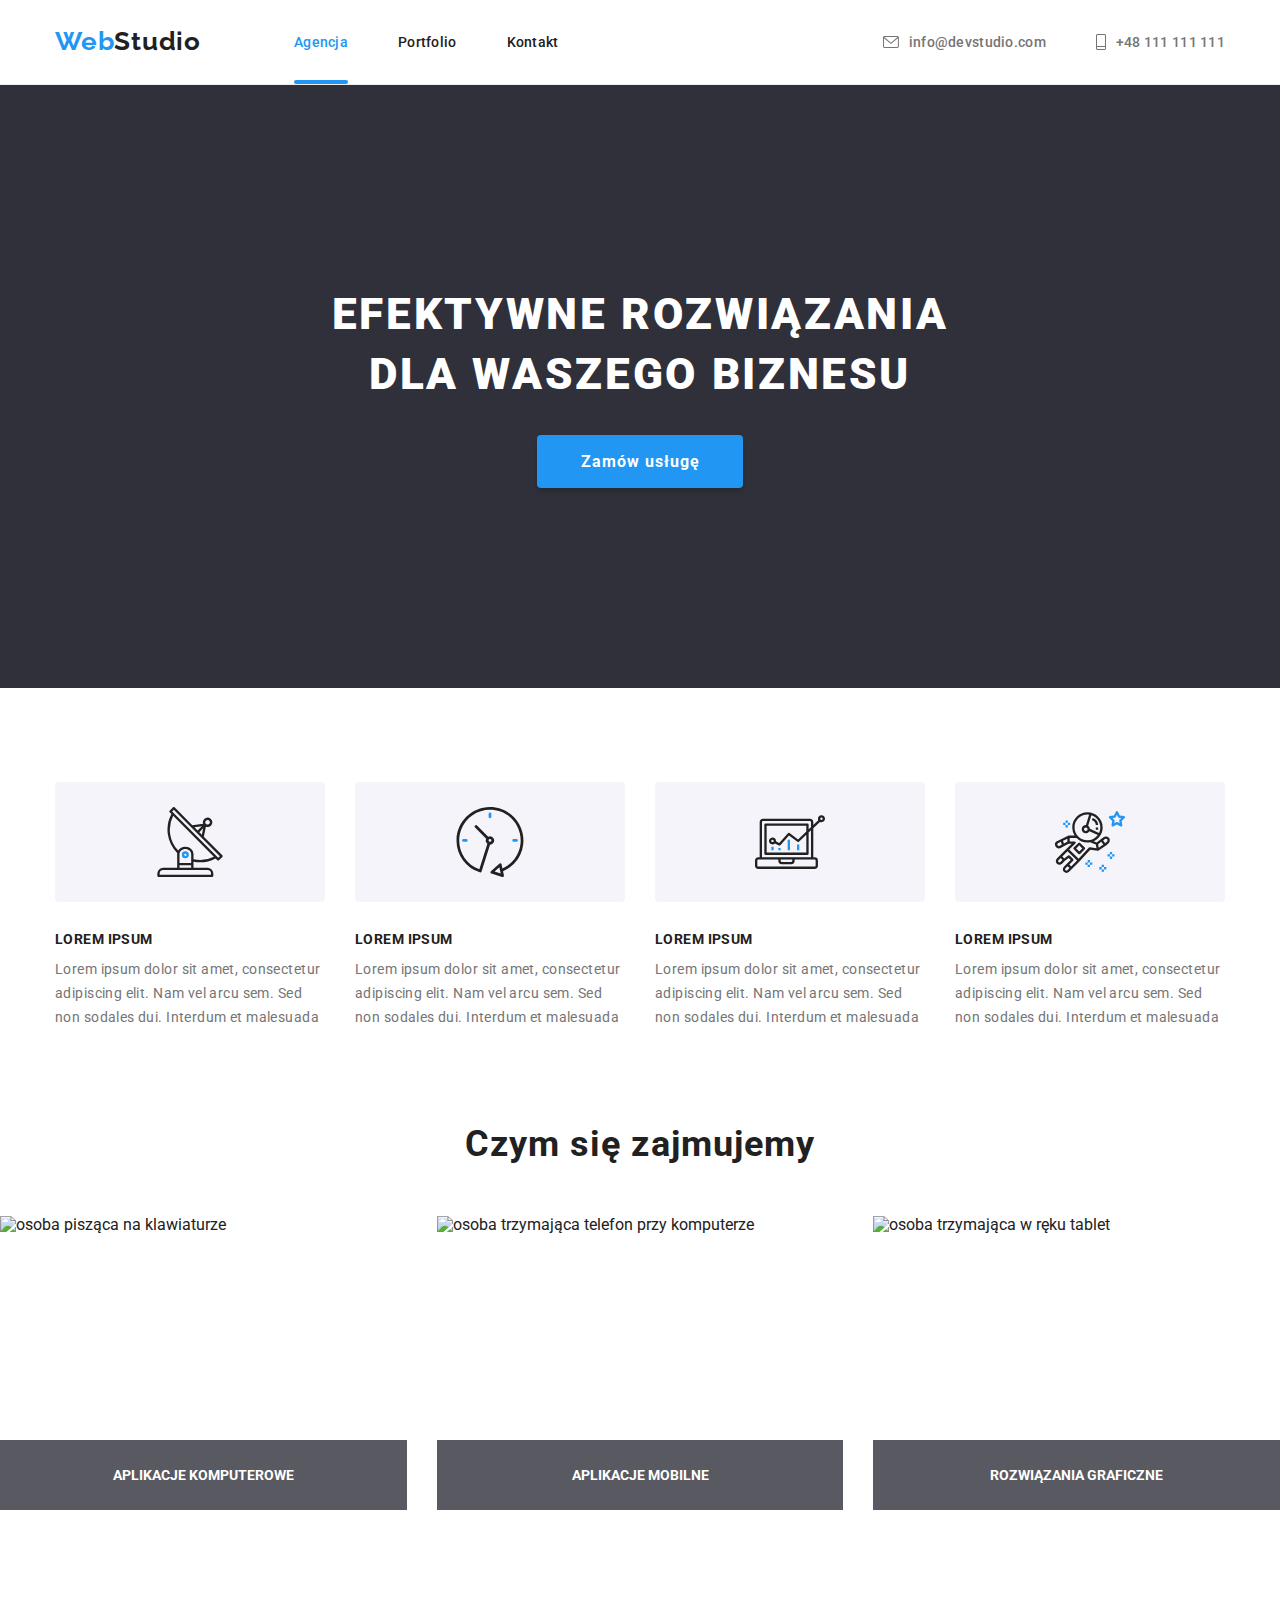
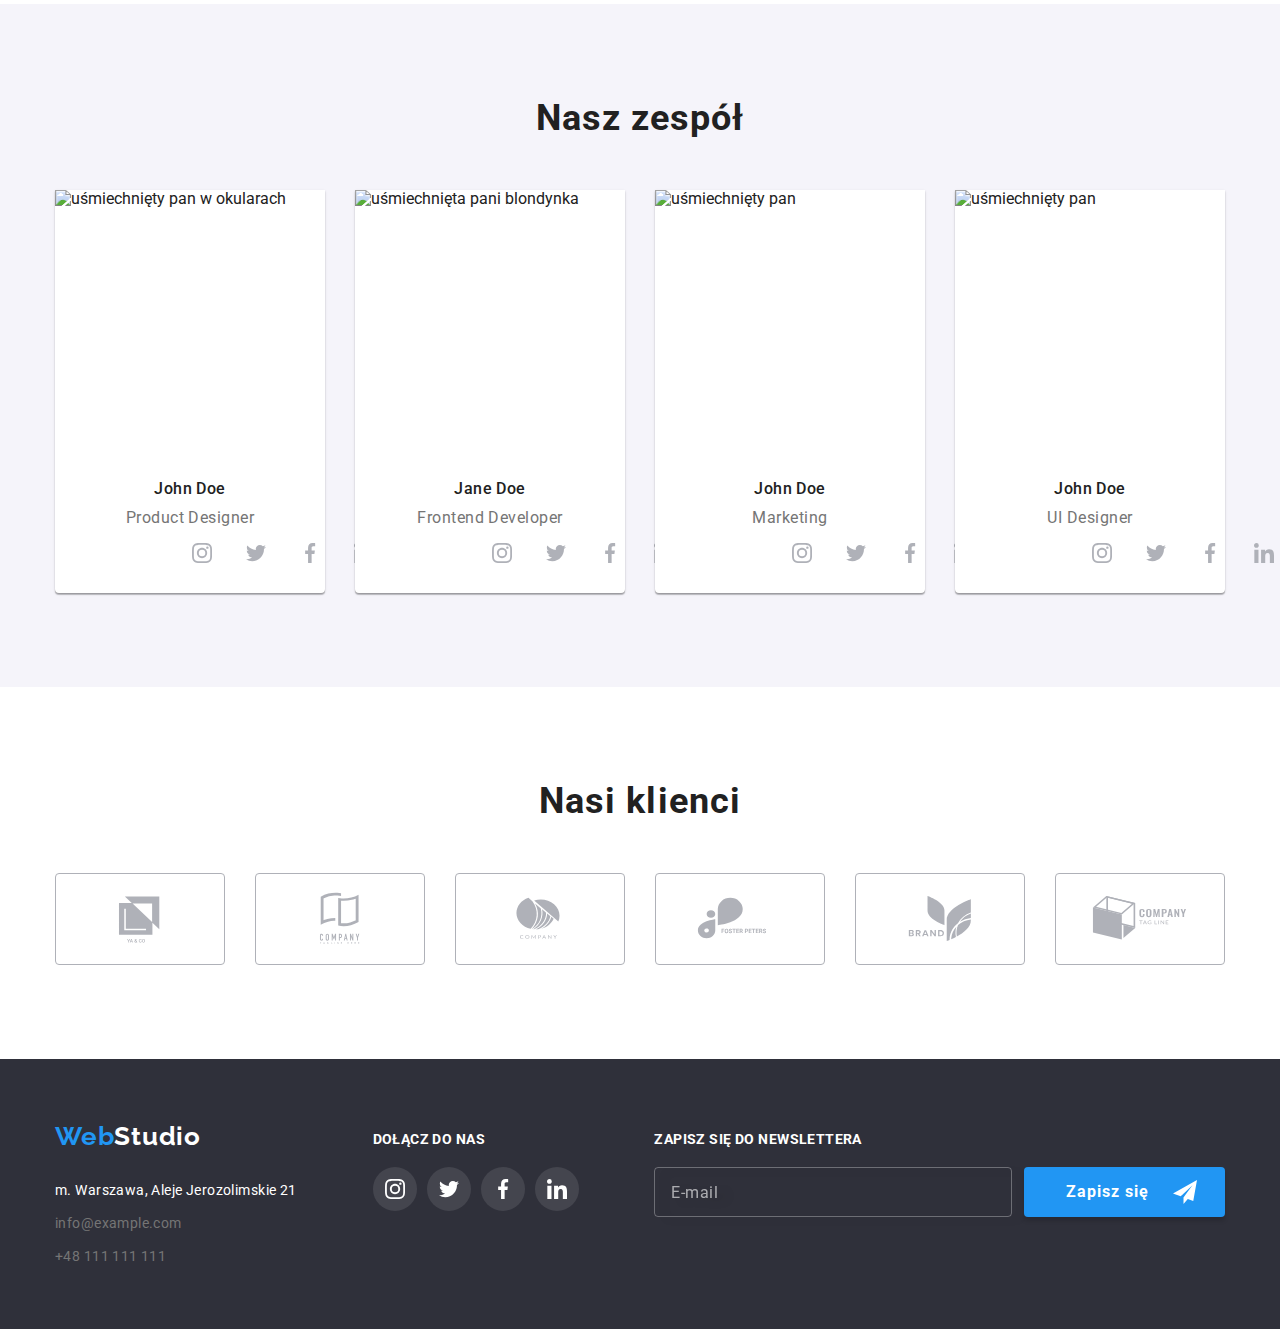
==== commit 811684ed: "Update 22" ====
--- a/index.html
+++ b/index.html
@@ -5,7 +5,7 @@
 <meta http-equiv="X-UA-Compatible" content="IE=edge">
 <meta name="viewport" content="width=device-width, initial-scale=1.0">
 <link rel="stylesheet" href="https://cdnjs.cloudflare.com/ajax/libs/modern-normalize/1.0.0/modern-normalize.min.css">
-<link rel="stylesheet" href="./css/main.min.css"/>
+<link rel="stylesheet" href="./css/maaain.min.css"/>
 <link rel="preconnect" href="https://fonts.googleapis.com">
 <link rel="preconnect" href="https://fonts.gstatic.com" crossorigin>
 <link href="https://fonts.googleapis.com/css2?family=Raleway:wght@700&family=Roboto:wght@400;500;700;900&display=swap"
@@ -14,7 +14,7 @@
 </head>
 <body class="body"> 
 <header>
-<div class="header__container--container">
+<div class="header__container container">
 <nav class="nav">
 <a class="logo" href="index.html">
 Web<span class="logo__label">Studio</span></a>
@@ -24,7 +24,7 @@
 <li class="nav__item"><a class="nav__link" href="">Kontakt</a></li>
 </ul>
 </nav> 
-<ul class="page-header__contact">  
+<ul class="contact">  
 <li class="contact__item"><a class="contact__link" href="emailto:info@devstudio.com">
 <svg class="icon icon__envelope">
 <use  href="./images/icons.svg#icon-envelope" width="16" height="12"></use></svg>
@@ -38,13 +38,13 @@
 </header>
 
 <main>
-<section class="section__heading--image">
-<div class="container">
-<h1 class="hadline">EFEKTYWNE ROZWIĄZANIA DLA WASZEGO BIZNESU</h1>
+<section class="section__heading image">
+<div class="container">
+<h1 class="headline">EFEKTYWNE ROZWIĄZANIA DLA WASZEGO BIZNESU</h1>
 <button class="button__order" type="button" data-modal-open>Zamów usługę</button>
 </div>
 </section>
-<section class="section__text--section">
+<section class="section__text section">
 <div class="container">
 <ul class="information__list">
 <li class="information__item">
@@ -114,7 +114,7 @@
 <div class="caption">
 <p class="person__name">John Doe</p>
 <p class="person__position">Product Designer</p>
-<ul class="icon__social--layout">
+<ul class="icon__social">
 <li>
 <a class="social__link" href="#">
 <svg class="icon icon__social">
@@ -142,7 +142,7 @@
 <div class="caption">
 <p class="person__name">Jane Doe</p>
 <p class="person__position">Frontend Developer</p>
-<ul class="icon__social--layout">
+<ul class="icon__social">
 <li>
 <a class="social__link" href="#">
 <svg class="icon icon__social">
@@ -170,7 +170,7 @@
 <div class="caption">  
 <p class="person__name">John Doe</p>
 <p class="person__position">Marketing</p>
-<ul class="icon__social--layout">
+<ul class="icon__social">
 <li>
 <a class="social__link" href="#">
 <svg class="icon icon__social">
@@ -198,7 +198,7 @@
 <div class="caption">  
 <p class="person__name">John Doe</p>
 <p class="person__position">UI Designer</p>
-<ul class="icon__social--layout">
+<ul class="icon__social">
 <li>
 <a class="social__link" href="#">
 <svg class="icon icon__social">
@@ -223,7 +223,7 @@
 </section>
 <section class="section">
 <div class="container">
-<h2 class="headline__fourth">Nasi klienci</h2>
+<h2 class="headline__third">Nasi klienci</h2>
 <ul class="clients__list">
 <li class="clients__item">
 <a class="client__link" href="#">
@@ -253,9 +253,9 @@
 </div>
 </section>
 </main>
-<footer class="page-footer--main">
-<div class="container">
-<div class="page-footer--wrap"> 
+<footer class="page__footer">
+<div class="container">
+<div class="page__footer--wrap"> 
 <a class="logo" href="WebStudio.html">Web<span class="logo--footer">Studio</span></a>
 <ul class="list">
 <li>
--- a/css/maaain.min.css
+++ b/css/maaain.min.css
@@ -0,0 +1,896 @@
+:root {
+    --backgroundColorFirst: #e5e5e5;
+    --backgroundColorSecond: #2f303a;
+    --fontColorFirst: #212121;
+    --fontColorSecond: #757575;
+    --button: #00000026;
+    --colorBlue: #2196f3;
+    --colorShadow: #ffffff99;
+    --colorWhite: #ffffff;
+    --colorBlack: #000000;
+    --colorDarkWhite: #f5f4fa;
+    --caption: #eeeeee;
+    --headerBorderColor: #ececec;
+    --colorGrey: #AFB1B8;
+    --color-transparent: rgba(255, 255, 255, 0.6);
+    --color-transparent-dark: rgba(255, 255, 255, 0.1);
+    --color-transparent-what-we-do: rgba(47, 48, 58, 0.8);
+    --color-transparent-modal1: rgba(0, 0, 0, 0.1);
+    --color-transparent-modal2: rgba(0, 0, 0, 0.2);
+    --background-gallery-blue: rgba(33, 150, 243, 0.9);
+}
+/*body style*/
+* {
+margin: 0;
+padding: 0;
+}
+.body {
+color: var(--fontColorFirst);
+font-family: "Roboto", "Raleway", sans-serif;
+}
+ul {
+list-style: none;
+}
+img {
+display: block;
+max-width: 100%;
+padding: 0;
+margin: 0;
+}
+.container {
+width: 1200px;
+display: flex;
+flex-wrap: wrap;
+padding-left: 15px;
+padding-right: 15px;
+margin: auto;
+}
+.section {
+padding: 94px 0;
+}
+header {
+border-bottom: 1px solid var(--headerBorderColor);
+}
+.header__container {
+justify-content: space-between;
+align-items: center;
+padding: 24px 15px;
+}
+.list {
+list-style: none;
+padding: 0;
+margin: 0;
+}
+.icon {
+display: block;
+fill: currentColor;
+}
+/*******************BODY END****************/
+/*logo*/
+.logo {
+font-family: "Raleway";
+font-weight: 700;
+font-size: 26px;
+line-height: 1.38;
+letter-spacing: 0.03em;
+text-decoration: none;
+color: var(--colorBlue);
+}
+.logo__label {
+color: var(--fontColorFirst)
+}
+/*logo end*/
+/*navigation*/
+.nav {
+font-style: normal;
+font-weight: 500;
+font-size: 14px;
+line-height: 1.15;
+letter-spacing: 0.02em;
+display: flex;
+align-items: center;
+}
+.nav__list {
+display: flex;
+margin-left: 93px;
+}
+.nav__item {
+position: relative;
+}
+.nav__item:not(:last-child) {
+margin-right: 50px;
+}
+.nav__link {
+text-decoration: none;
+color: var(--fontColorFirst);
+transition: color 250ms cubic-bezier(0.4, 0, 0.2, 1);
+}
+.nav__link:hover,
+.nav__link:focus {
+color: var(--colorBlue);
+outline-color: var(--colorBlue);
+}
+.nav__link--current {
+color: var(--colorBlue);
+text-decoration: none;
+}
+.nav__link--current::after {
+content: "";
+position: absolute;
+height: 4px;
+width: 100%;
+border-radius: 2px;
+background-color: var(--colorBlue);
+top: 46px;
+left: 0;
+}
+/*navigation end*/
+/*contact*/
+.contact {
+font-style: normal;
+font-weight: 500;
+font-size: 14px;
+line-height: 1.15;
+letter-spacing: 0.02em;
+align-items: center;
+display: flex;
+justify-content: space-between;
+}
+.contact__item:not(:last-child) {
+margin-right: 50px;
+}
+.contact__link {
+color: var(--fontColorSecond);
+text-decoration: none;
+transition: color 250ms cubic-bezier(0.4, 0, 0.2, 1);
+display: flex;
+gap: 10px;
+align-items: center;
+}
+.contact__link:focus,
+.contact__link:hover {
+color: var(--colorBlue);
+}
+.icon__envelope {
+width: 16px;
+height: 12px;
+}
+.icon__telephone {
+width: 10px;
+height: 16px;
+}
+/*contact end*/
+/*efektywne rozwiazania glowny naglowek*/
+.section__heading image {
+background-image: linear-gradient(rgba(47, 48, 58, 0.4), rgba(47, 48, 58, 0.4)), url('../images/team-working.jpg');
+background-position: center;
+background-repeat: no-repeat;
+background-size: 1600px;
+}
+.section__heading {
+background-color: var(--backgroundColorSecond);
+}
+.section__heading .container {
+flex-direction: column;
+padding-top: 200px;
+padding-bottom: 200px;
+}
+.headline {
+font-weight: 900;
+font-size: 44px;
+line-height: 1.36;
+letter-spacing: 0.06em;
+text-transform: uppercase;
+text-align: center;
+color: var(--colorWhite);
+width: 696px;
+justify-content: center;
+margin: 0 auto 30px;
+}
+.button__order {
+font-weight: 700;
+font-size: 16px;
+line-height: 1.87;
+letter-spacing: 00.06em;
+text-align: center;
+align-items: center;
+color: var(--colorWhite);
+background: var(--colorBlue);
+cursor: pointer;
+padding-left: 42px;
+padding-top: 10px;
+padding-right: 41px;
+padding-bottom: 10px;
+margin-left: auto;
+margin-right: auto;
+border-radius: 4px;
+border-color: transparent;
+box-shadow: 0px 4px 4px rgba(0, 0, 0, 0.15);
+}
+.button {
+background: var(--colorDarkwhite);
+color: var(--fontColorFirst);
+font-family: "Roboto";
+font-weight: 700;
+font-size: 16px;
+line-height: 1.62;
+text-align: center;
+}
+.button.hover {
+background: var(--colorBlue);
+color: var(--colorWhite);
+cursor: pointer;
+}
+/* efektywne rozwiązania text kolumny*/
+.section__text .list {
+display: flex;
+flex-wrap: wrap;
+gap: 30px;
+}
+.section__text .list .item {
+flex-basis: calc((100% - 3 * 30px) / 4);
+}
+.information__list {
+margin: 0;
+padding: 0;
+flex-wrap: wrap;
+display: flex;
+gap: 30px;
+}
+.information__item {
+flex-basis: calc((100% - 90px)/4);
+}
+.icon__information {
+width: 270px;
+height: 120px;
+margin-bottom: 30px;
+border: none;
+border-radius: 4px;
+background-color: var(--colorDarkWhite);
+}
+.heading {
+font-weight: 700;
+font-size: 14px;
+line-height: 1.14;
+letter-spacing: 0.03em;
+text-transform: uppercase;
+color: var(--fontColorFirst);
+text-align: left;
+margin-bottom: 10px;
+}
+.heading__text {
+font-style: normal;
+font-weight: 400;
+font-size: 14px;
+line-height: 1.71;
+letter-spacing: 0.03em;
+color: var(--fontColorSecond);
+width: 270px;
+}
+/* efektywne rozwiazania end*/
+/* czym sie zajmujemy*/
+.services__container {
+flex-direction: column;
+padding-bottom: 94px;
+}
+.services .headline__second {
+font-family: "Roboto";
+font-weight: 700;
+font-size: 36px;
+line-height: 1.16;
+text-align: center;
+letter-spacing: 0.03em;
+margin-left: auto;
+margin-right: auto;
+margin-bottom: 50px;
+}
+.services__list {
+justify-content: space-between;
+flex-wrap: wrap;
+display: flex;
+column-gap: 30px;
+}
+/*NAPIS CZYM SIĘ ZAJMUJEMY WHAT-WE-DO NAPIS*/
+.what-we-do {
+position: relative;
+flex-basis: calc((100% - 60px)/3);
+}
+.what-we-do__caption {
+position: absolute;
+width: 100%;
+bottom: 0;
+margin: 0;
+padding-top: 27px;
+padding-bottom: 27px;
+font-weight: 700;
+font-size: 14px;
+line-height: 1.15;
+text-align: center;
+color: var(--colorWhite);
+background: var(--color-transparent-what-we-do);
+}
+/******* zespół********/
+.section__persons img {
+display: block;
+}
+.section__persons {
+background-color: var(--colorDarkWhite);
+}
+.headline__third {
+font-family: "Roboto";
+font-weight: 700;
+font-size: 36px;
+line-height: 1.16;
+text-align: center;
+letter-spacing: 00.03em;
+justify-content: center;
+margin: 0 auto 50px auto;
+}
+.section__persons .team__list {
+display: flex;
+flex-wrap: wrap;
+column-gap: 30px;
+}
+.headline__third .team__list .caption {
+padding-top: 30px;
+padding-bottom: 30px;
+}
+.section__persons .team__item {
+background-color: var(--colorWhite);
+border-radius: 0px 0px 4px 4px;
+box-shadow: 0px 1px 3px rgba(0, 0, 0, 0.12),
+0px 1px 1px rgba(0, 0, 0, 0.14),
+0px 2px 1px rgba(0, 0, 0, 0.2);
+}
+.section__persons .caption {
+display: flex;
+flex-direction: column;
+align-items: center;
+padding: 30px 0;
+}
+.person__name {
+font-weight: 500;
+font-size: 16px;
+line-height: 1.18;
+letter-spacing: 0.03em;
+color: var(--fontColorFirst);
+justify-content: center;
+padding: 0;
+margin: 0 0 10px 0;
+}
+.person__position {
+font-size: 16px;
+line-height: 1.18;
+letter-spacing: 0.03em;
+color: var(--fontColorSecond);
+justify-content: center;
+padding: 0;
+margin: 0;
+margin-bottom: 16px;
+}
+.social__link {
+display: flex;
+align-items: center;
+justify-content: center;
+width: 44px;
+height: 44px;
+border-radius: 50%;
+color: var(--colorGrey);
+fill: var(--colorGrey);
+transition: background-color 250ms cubic-bezier(0.4, 0, 0.2, 1),
+color 250ms cubic-bezier(0.4, 0, 0.2, 1);
+}
+.social__link:hover,
+.social__link:focus {
+background-color: var(--colorBlue);
+color: var(--colorWhite);
+}
+.icon__social {
+width: 20px;
+height: 20px;
+}
+.icon__social {
+margin: 0;
+padding: 0;
+display: flex;
+gap: 10px;
+align-items: center;
+}
+/* czym sie zajmujemy end */
+/*********Nasi klienci**********/
+.clients__list {
+margin: 0;
+padding: 0;
+display: flex;
+gap: 30px;
+flex-wrap: wrap;
+}
+.clients__item {
+display: flex;
+}
+.client__link {
+width: 170px;
+height: 92px;
+border: 1px var(--colorGrey) solid;
+color: var(--colorGrey);
+display: flex;
+align-items: center;
+justify-content: center;
+border-radius: 4px;
+fill: var(--colorGrey);
+transition: border-color 250ms cubic-bezier(0.4, 0, 0.2, 1),
+color 250ms cubic-bezier(0.4, 0, 0.2, 1);
+}
+.client__link:hover,
+.client__link:focus {
+border: 1px var(--colorBlue) solid;
+color: var(--colorBlue);
+}
+.icon__client {
+width: 106px;
+height: 60px;
+}
+/********************** FOOTER*************/
+.page__footer {
+color: var(--colorWhite);
+font-weight: 400;
+font-size: 14px;
+font-style: normal;
+line-height: 1.71;
+letter-spacing: 0.03em;
+background-color: var(--backgroundColorSecond);
+padding: 60px 0px 60px 0px;
+display: flex;
+}
+.page__footer .container {
+justify-content: space-between;
+}
+.page__footer--wrap {
+flex-direction: column;
+display: flex;
+}
+.logo--footer {
+color: var(--colorWhite);
+margin-top: auto;
+}
+.footer__address {
+font-style: normal;
+font-weight: 400;
+font-size: 14px;
+line-height: 1.71;
+letter-spacing: 0.03em;
+color: var(--colorWhite);
+padding-top: 24px;
+}
+.page__footer li:not(:last-child) {
+margin-bottom: 9px;
+}
+.page__footer .link {
+text-decoration: none;
+color: var(--fontColorSecond);
+transition: color 250ms cubic-bezier(0.4, 0, 0.2, 1);
+}
+.page__footer .link:focus,
+.page__footer .link:hover {
+color: var(--colorBlue);
+}
+.footer__heading {
+margin-top: 12px;
+margin-bottom: 20px;
+font-weight: 700;
+font-size: 14px;
+line-height: 16px;
+letter-spacing: 0.03em;
+text-transform: uppercase;
+color: var(--colorWhite);
+}
+.footer__list {
+padding: 0;
+margin: 0;
+display: flex;
+justify-content: center;
+gap: 10px;
+}
+.footer__item {
+color: var(--colorWhite);
+width: 44px;
+height: 44px;
+display: flex;
+align-items: center;
+justify-content: center;
+background-color: var(--color-transparent-dark);
+border-radius: 50%;
+transition: background-color 250ms cubic-bezier(0.4, 0, 0.2, 1),
+color 250ms cubic-bezier(0.4, 0, 0.2, 1);
+}
+.footer__item:hover,
+.footer__item:focus {
+background-color: var(--colorBlue);
+}
+.icon__footer {
+width: 20px;
+height: 20px;
+}
+/*footer end*/
+/*****************footer NEWSLETTER**************/
+.page-footer__newsletter {
+position: relative;
+flex-direction: column;
+align-items: center;
+}
+.footer-newsletter {
+flex-direction: row;
+display: flex;
+gap: 12px;
+}
+.footer-newsletter__email {
+width: 358px;
+height: 50px;
+font-size: 16px;
+line-height: 1.25;
+letter-spacing: 0.03em;
+color: var(--colorWhite);
+padding-inline: 16px;
+outline: none;
+border-radius: 4px;
+border: 1px solid rgba(255, 255, 255, 0.3);
+background-color: transparent;
+filter: drop-shadow(10px 4px 4px rgba(0, 0, 0, 0.15));
+transition: color 250ms cubic-bezier(0.4, 0, 0.2, 1);
+}
+.footer-newsletter__email::placeholder {
+color: rgba(255, 255, 255, 0.6);
+}
+.footer-newsletter__email:focus {
+border-color: var(--colorBlue);
+}
+.button__newsletter {
+font-weight: 700;
+font-size: 16px;
+line-height: 1.875;
+letter-spacing: 0.06em;
+padding: 10px 28px 10px 42px;
+display: flex;
+align-items: center;
+color: var(--colorWhite);
+background-color: var(--colorBlue);
+box-shadow: 0px 4px 4px rgba(0, 0, 0, 0.15);
+border-radius: 4px;
+border: none;
+transition: background-color 250ms cubic-bezier(0.4, 0, 0.2, 1);
+}
+.button__newsletter:hover,
+.button__newsletter:focus {
+cursor: pointer;
+background-color: #12558a;
+}
+.icon__newsletter {
+width: 24px;
+height: 24px;
+margin-left: 24px;
+display: flex;
+}
+/*************portfolio*******************/
+.gallery__main .container {
+flex-direction: column;
+}
+.gallery__elements--buttons {
+display: flex;
+justify-content: center;
+margin: 0px auto 50px;
+}
+.gallery__elements--buttons>li:not(:last-child) {
+margin-right: 8px;
+}
+.gallery__elements--buttons .button__link {
+background-color: var(--colorDarkWhite);
+color: var(--fontColorFirst);
+font-family: "Roboto";
+font-weight: 500;
+font-size: 16px;
+line-height: 1.62;
+cursor: pointer;
+border-style: hidden;
+border-radius: 4px;
+padding: 6px 22px;
+transition: background-color 250ms cubic-bezier(0.4, 0, 0.2, 1),
+color 250ms cubic-bezier(0.4, 0, 0.2, 1),
+box-shadow 250ms cubic-bezier(0.4, 0, 0.2, 1);    
+}
+.gallery__elements--buttons .button__link:hover,
+.gallery__elements--buttons .button__link:focus {
+background-color: var(--colorBlue);
+color: var(--colorWhite);
+box-shadow: 0px 3px 1px rgba(0, 0, 0, 0.1),
+0px 1px 2px rgba(0, 0, 0, 0.08),
+0px 2px 2px rgba(0, 0, 0, 0.12);
+cursor: pointer;
+}
+.gallery__list {
+box-sizing: border-box;
+display: flex;
+flex-wrap: wrap;
+gap: 30px;
+margin: 0;
+padding: 0;
+}
+.gallery__list .gallery__item {
+flex-basis: calc((100% - 2 * 30px) / 3);
+position: relative;
+overflow: hidden;
+transition: box-shadow 250ms cubic-bezier(0.4, 0, 0.2, 1);
+}
+.gallery__list .gallery__item:hover .gallery__list .gallery__item:focus {
+box-shadow: 0px 1px 1px rgba(0, 0, 0, 0.12),
+0px 4px 4px rgba(0, 0, 0, 0.06),
+1px 4px 6px rgba(0, 0, 0, 0.16);
+}
+.gallery__list .gallery__item:hover .gallery__description,
+.gallery__list .gallery__item:hover .gallery__description {
+transform: translateY(0%);
+}
+.gallery__list .gallery__link {
+display: block;
+padding: 0px;
+margin: 0px;
+text-decoration: none;
+width: 100%;
+color: var(--fontColorFirst);
+}
+.gallery__relative {
+position: relative;
+overflow: hidden;
+}
+.gallery__description {
+position: absolute;
+width: 100%;
+height: 100%;
+top: 0;
+left: 0;
+padding-right: 45px;
+padding-left: 24px;
+font-size: 18px;
+line-height: 1.55;
+display: flex;
+align-items: center;
+color: var(--colorWhite);
+background-color: var(--background-gallery-blue);
+transition: transform 250ms cubic-bezier(0.4, 0, 0.2, 1);
+transform: translateY(100%);
+}
+.gallery__list .gallery__caption {
+width: 100%;
+padding: 20px 24px;
+border-left: 1px solid var(--caption);
+border-right: 1px solid var(--caption);
+border-bottom: 1px solid var(--caption);
+}
+.gallery__list .heading__portfolio {
+font-weight: 700;
+font-size: 18px;
+line-height: 2;
+letter-spacing: 0.06em;
+color: var(--fontColorFirst);
+display: block;
+margin-bottom: 4px;
+}
+.gallery__list .text__signature {
+font-weight: 400;
+font-size: 16px;
+line-height: 1.87;
+letter-spacing: 0.03em;
+color: var(--fontColorSecond);
+display: block;
+}
+/* MODAL WINDOW*/
+.backdrop {
+position: fixed;
+width: 100vw;
+height: 100vh;
+top: 0;
+left: 0;
+background: var(--color-transparent-modal2);
+align-items: center;
+display: flex;
+justify-content: center;
+transition: visibility 250ms ease-in-out,
+opacity 250ms ease-in-out;
+}
+.is-hidden {
+opacity: 0;
+visibility: hidden;
+pointer-events: none;
+transition: visibility 250ms ease-in-out,
+opacity 250ms ease-in-out;
+}
+.modal {
+position: absolute;
+width: 528px;
+height: 581px;
+top: 50%;
+left: 50%;
+transform: translate(-50%, -50%);
+background: var(--colorWhite);
+border-radius: 4px;
+box-shadow: 0px 1px 3px rgba(0, 0, 0, 0.12),
+0px 1px 1px rgba(0, 0, 0, 0.14),
+0px 2px 1px rgba(0, 0, 0, 0.2);
+}
+.button__close {
+width: 30px;
+height: 30px;
+top: 8px;
+right: 8px;
+position: absolute;
+border: 1px solid var(--color-transparent-modal1);
+background: var(--colorWhite);
+border-radius: 50%;
+display: flex;
+justify-content: center;
+align-items: center;
+color: var(--colorBlack);
+transition: color 250ms cubic-bezier(0.4, 0, 0.2, 1),
+border-color 250ms cubic-bezier(0.4, 0, 0.2, 1);
+}
+.button__close:hover,
+.button__close:focus {
+cursor: pointer;
+border-color: var(--colorBlue);
+color: var(--colorBlue);
+}
+.button__icon--close {
+width: 18px;
+height: 18px;
+fill: currentColor;
+}
+.service {
+width: 100%;
+height: 100%;
+padding: 40px;
+display: flex;
+flex-direction: column;
+}
+.service__title {
+font-weight: 700;
+font-size: 20px;
+letter-spacing: 0.03em;
+line-height: 1.15;
+text-align: center;
+margin-bottom: 12px;
+}
+.service__label {
+position: relative;
+margin-bottom: 10px;
+display: flex;
+gap: 4px;
+flex-direction: column;
+font-size: 12px;
+line-height: 1.166;
+letter-spacing: 0.01em;
+color: var(--colorGrey);
+}
+.service__label textarea {
+outline: none;
+resize: none;
+padding: 12px 16px;
+border: 1px solid rgba(33, 33, 33, 0.2);
+border-radius: 4px;
+transition: border-color 250ms cubic-bezier(0.4, 0, 0.2, 1);
+}
+.service__label textarea:focus {
+border-color: var(--colorBlue);
+}
+.service__label textarea::placeholder {
+color: rgba(117, 117, 117, 0.5);
+}
+.service__input {
+color: var(--colorBlack);
+outline: none;
+height: 40px;
+padding: 12px 12px 12px 42px;
+border: 1px solid rgba(33, 33, 33, 0.2);
+border-radius: 4px;
+transition: border-color 250ms cubic-bezier(0.4, 0, 0.2, 1);
+}
+.service__input:hover,
+.service__input:focus {
+ border-color: var(--colorBlue);
+}
+.service__input:hover+.icon__input,
+.service__input:focus+.icon__input {
+fill: var(--colorBlue);
+}
+.icon__input {
+position: absolute;
+width: 18px;
+height: 18px;
+left: 12px;
+top: 29px;
+fill: var(--colorBlack);
+transition: background-color 250ms cubic-bezier(0.4, 0, 0.2, 1);
+}
+.icon-person-black {
+width: 18px;
+height: 18px;
+}
+.icon-phone-black {
+width: 18px;
+height: 18px;
+}
+.icon-email-black {
+width: 18px;
+height: 18px;
+}
+.service__check {
+position: relative;
+font-size: 14px;
+letter-spacing: 0.03em;
+line-height: 1.714;
+margin-top: 10px;
+text-align: left;
+color: var(--colorGrey);
+display: flex;
+align-items: center;
+justify-content: center;
+gap: 7px;
+}
+.service__check-check:hover,
+.service__check-check:focus {
+cursor: pointer;
+}
+.checkbox {
+appearance: none;
+}
+.checkbox:checked+.icon__square {
+border-color: var(--colorBlue);
+background-color: var(--colorBlue);
+color: var(--colorWhite);
+}
+.icon__square {
+width: 16px;
+height: 15px;
+border: 2px black solid;
+display: flex;
+align-items: center;
+justify-content: center;
+color: transparent;
+border-radius: 2px;
+}
+.icon__check {
+width: 11px;
+height: 8px;
+fill: currentColor;
+}
+.icon__check:hover,
+.icon__check:focus {
+cursor: pointer;
+}
+.service__check--link {
+color: var(--colorBlue);
+transition: color 250ms cubic-bezier(0.4, 0, 0.2, 1);
+}
+.service__check--link:hover,
+.service__check--link:focus {
+color: #12558a;
+}
+.button__service {
+font-weight: 700;
+font-size: 16px;
+line-height: 1.875;
+letter-spacing: 0.06em;
+padding: 10px 76px;
+margin: 30px auto;
+text-align: center;
+border-radius: 4px;
+border: none;
+color: var(--colorWhite);
+background: var(--colorBlue);
+box-shadow: 0px 4px 4px rgba(0, 0, 0, 0.15);
+transition: background-color 250ms cubic-bezier(0.4, 0, 0.2, 1);
+}
+.button__service:hover,
+.button__service:focus {
+cursor: pointer;
+background-color: var(--colorBlue);
+}
+/* MODAL WINDOW FINISH*/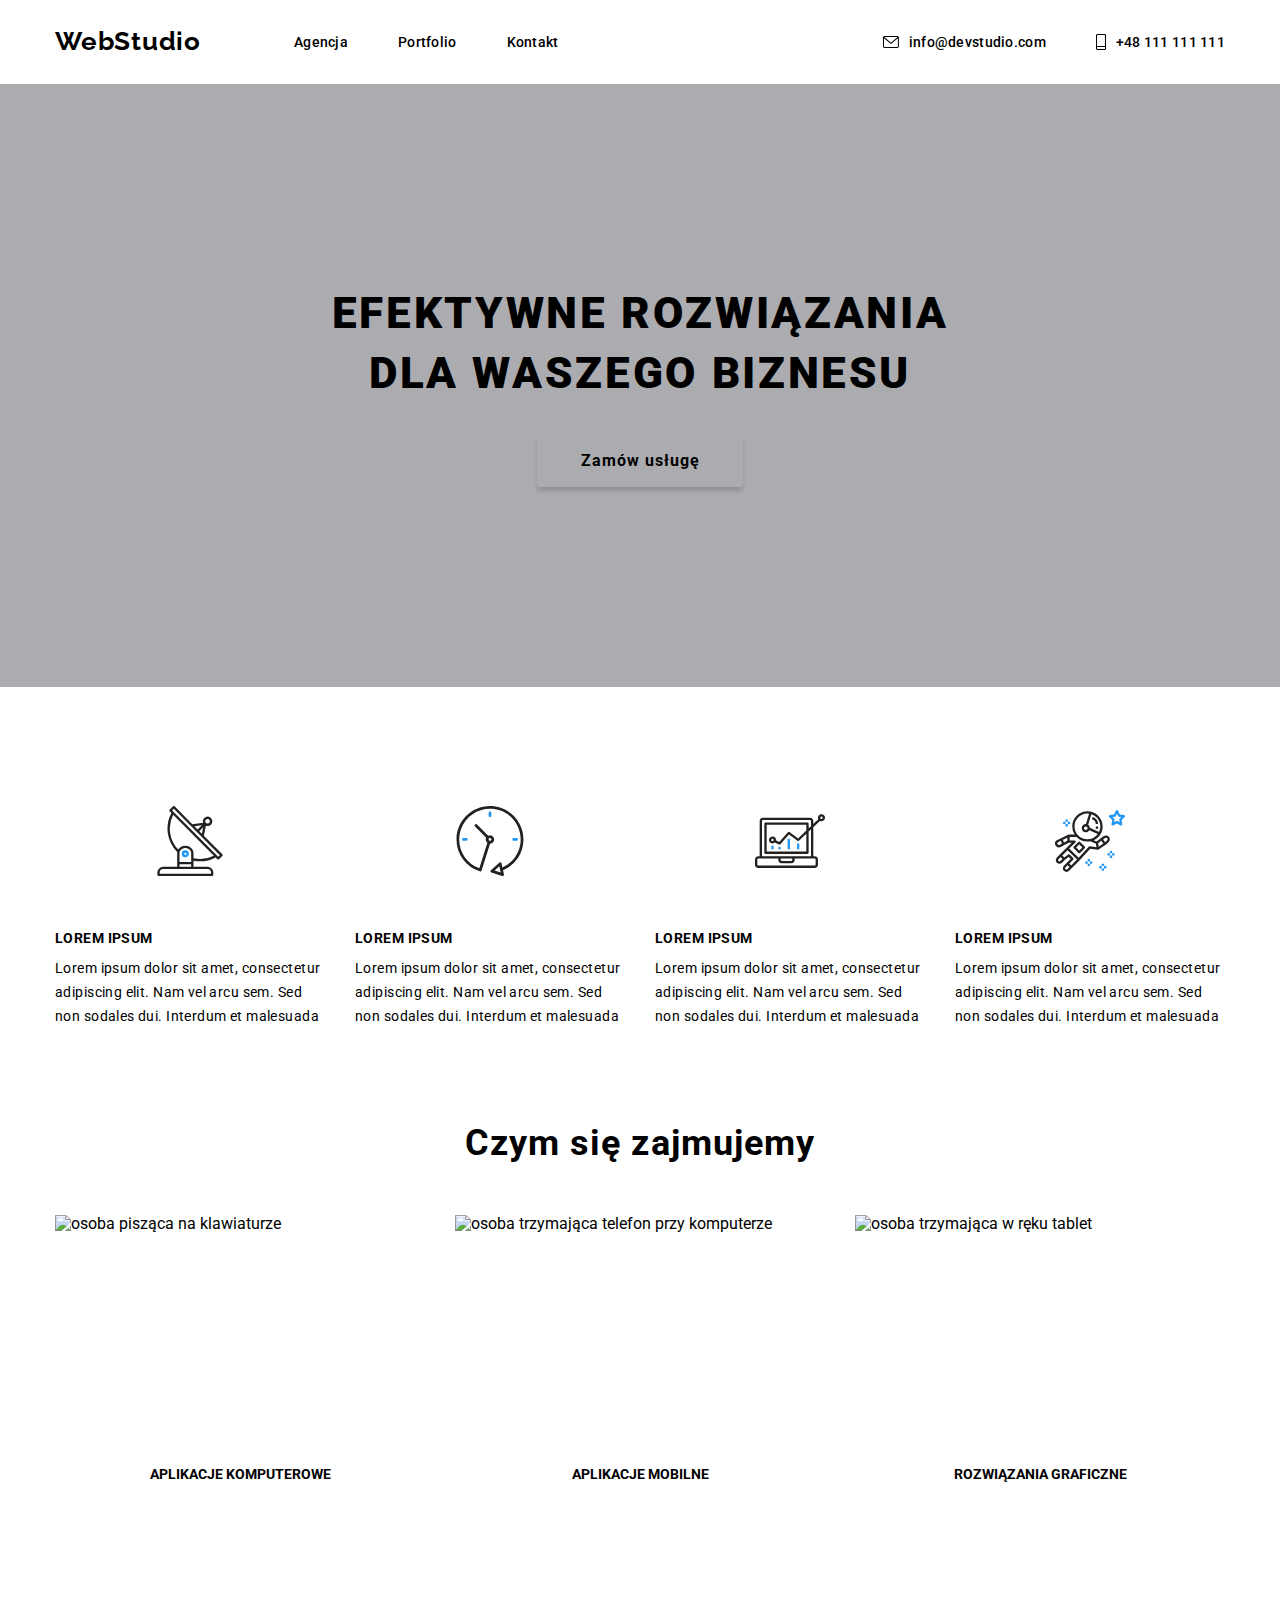
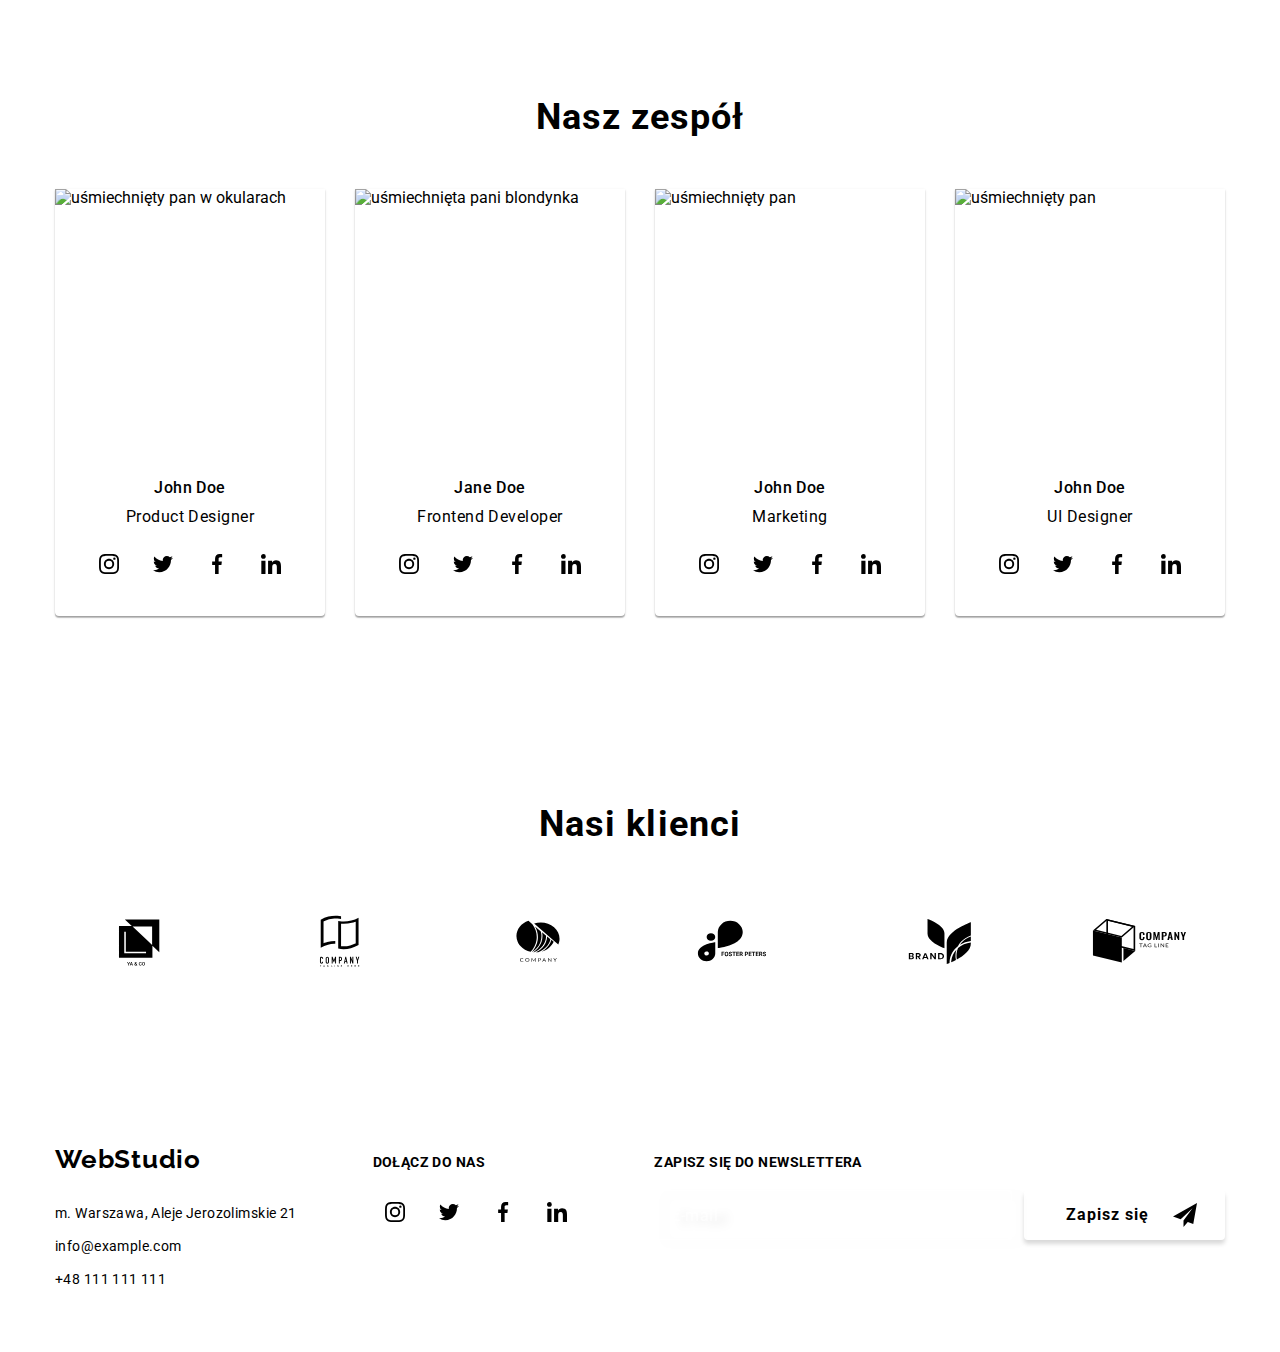
==== commit 25045e46: "SASS" ====
--- a/index.html
+++ b/index.html
@@ -5,7 +5,7 @@
 <meta http-equiv="X-UA-Compatible" content="IE=edge">
 <meta name="viewport" content="width=device-width, initial-scale=1.0">
 <link rel="stylesheet" href="https://cdnjs.cloudflare.com/ajax/libs/modern-normalize/1.0.0/modern-normalize.min.css">
-<link rel="stylesheet" href="./css/maaain.min.css"/>
+<link rel="stylesheet" href="./css/main.min.css"/>
 <link rel="preconnect" href="https://fonts.googleapis.com">
 <link rel="preconnect" href="https://fonts.gstatic.com" crossorigin>
 <link href="https://fonts.googleapis.com/css2?family=Raleway:wght@700&family=Roboto:wght@400;500;700;900&display=swap"
@@ -26,11 +26,11 @@
 </nav> 
 <ul class="contact">  
 <li class="contact__item"><a class="contact__link" href="emailto:info@devstudio.com">
-<svg class="icon icon__envelope">
+<svg class="contact__envelope icon">
 <use  href="./images/icons.svg#icon-envelope" width="16" height="12"></use></svg>
 <span>info@devstudio.com</span></a></li>
 <li class="contact__item"><a class="contact__link" href="tel:+48111111111">
-<svg class="icon icon__telephone">
+<svg class="contact__telephone icon">
 <use  href="./images/icons.svg#icon-telephone" width="10" height="16"></use></svg>
 <span> +48 111 111 111</span></a></li>
 </ul>
@@ -38,98 +38,98 @@
 </header>
 
 <main>
-<section class="section__heading image">
+<section class="banner">
+<div class="banner__container container">
+<h1 class="banner__headline">EFEKTYWNE ROZWIĄZANIA DLA WASZEGO BIZNESU</h1>
+<button class="button__order" type="button" data-modal-open>Zamów usługę</button>
+</div>
+</section>
+<section class="solution__section section">
 <div class="container">
-<h1 class="headline">EFEKTYWNE ROZWIĄZANIA DLA WASZEGO BIZNESU</h1>
-<button class="button__order" type="button" data-modal-open>Zamów usługę</button>
-</div>
-</section>
-<section class="section__text section">
-<div class="container">
-<ul class="information__list">
-<li class="information__item">
-<svg class="icon icon__information">
+<ul class="solution__list">
+<li class="solution__item">
+<svg class="solution__icon icon">
 <use  href="./images/icons.svg#icon-antenna" width="70" height="70" x="100" y="25"></use></svg>
-<h3 class="heading">LOREM IPSUM</h3>
-<p class="heading__text">Lorem ipsum dolor sit amet, consectetur adipiscing elit. Nam vel arcu sem. Sed non sodales dui. Interdum et malesuada</p>
-</li>
-<li class="information__item">
-<svg class="icon icon__information">
+<h3 class="solution__heading">LOREM IPSUM</h3>
+<p class="solution__text">Lorem ipsum dolor sit amet, consectetur adipiscing elit. Nam vel arcu sem. Sed non sodales dui. Interdum et malesuada</p>
+</li>
+<li class="solution__item">
+<svg class="solution__icon icon">
 <use  href="./images/icons.svg#icon-clock" width="70" height="70" x="100" y="25"></use></svg>    
-<h3 class="heading">LOREM IPSUM</h3>
-<p class="heading__text">Lorem ipsum dolor sit amet, consectetur adipiscing elit. Nam vel arcu sem. Sed non sodales dui. Interdum et malesuada</p>
-</li>
-<li class="information__item">
-<svg class="icon icon__information">
+<h3 class="solution__heading">LOREM IPSUM</h3>
+<p class="solution__text">Lorem ipsum dolor sit amet, consectetur adipiscing elit. Nam vel arcu sem. Sed non sodales dui. Interdum et malesuada</p>
+</li>
+<li class="solution__item">
+<svg class="solution__icon icon">
 <use  href="./images/icons.svg#icon-diagram" width="70" height="70" x="100" y="25"></use></svg>    
-<h3 class="heading">LOREM IPSUM</h3>
-<p class="heading__text">Lorem ipsum dolor sit amet, consectetur adipiscing elit. Nam vel arcu sem. Sed non sodales dui. Interdum et malesuada</p>
-</li>
-<li class="information__item">
-<svg class="icon icon__information">
+<h3 class="solution__heading">LOREM IPSUM</h3>
+<p class="solution__text">Lorem ipsum dolor sit amet, consectetur adipiscing elit. Nam vel arcu sem. Sed non sodales dui. Interdum et malesuada</p>
+</li>
+<li class="solution__item">
+<svg class="solution__icon icon">
 <use  href="./images/icons.svg#icon-astronaut" width="70" height="70" x="100" y="25"></use></svg>
-<h3 class="heading">LOREM IPSUM</h3>
-<p class="heading__text">Lorem ipsum dolor sit amet, consectetur adipiscing elit. Nam vel arcu sem. Sed non sodales dui. Interdum et malesuada</p>
+<h3 class="solution__heading">LOREM IPSUM</h3>
+<p class="solution__text">Lorem ipsum dolor sit amet, consectetur adipiscing elit. Nam vel arcu sem. Sed non sodales dui. Interdum et malesuada</p>
 </li>
 </ul>
 </div>
 </section>
 <section class="services">
-<div class="services__container">    
-<h2 class="headline__second">Czym się zajmujemy</h2>
+<div class="services__container container">    
+<h2 class="services__headline">Czym się zajmujemy</h2>
 <ul class="services__list">
-<li class="what-we-do">
+<li class="services__item">
 <img src="images/image1.jpg"
 alt="osoba pisząca na klawiaturze"
 width="370"
 height="294" />
-<p class="what-we-do__caption">APLIKACJE KOMPUTEROWE</p>
-</li>
-<li class="what-we-do">
+<p class="services__caption">APLIKACJE KOMPUTEROWE</p>
+</li>
+<li class="services__item">
 <img src="images/image2.jpg"
 alt="osoba trzymająca telefon przy komputerze"
 width="370"
 height="294" />
-<p class="what-we-do__caption">APLIKACJE MOBILNE</p>
-</li>
-<li class="what-we-do">
+<p class="services__caption">APLIKACJE MOBILNE</p>
+</li>
+<li class="services__item">
 <img src="images/image3.jpg"
 alt="osoba trzymająca w ręku tablet"
 width="370"
 height="294" />
-<p class="what-we-do__caption">ROZWIĄZANIA GRAFICZNE</p>
-</li>
-</ul>
-</div>
-</section>
-<section class="section__persons section">
-<div class="container">
-<h2 class="headline__third">Nasz zespół</h2>
+<p class="services__caption">ROZWIĄZANIA GRAFICZNE</p>
+</li>
+</ul>
+</div>
+</section>
+<section class="team__people section">
+<div class="team__container container">
+<h2 class="team__headline">Nasz zespół</h2>
 <ul class="team__list">
 <li class="team__item">
 <img src="images/person1.jpg"
 alt="uśmiechnięty pan w okularach"
 width="270"
 height="260" />
-<div class="caption">
-<p class="person__name">John Doe</p>
-<p class="person__position">Product Designer</p>
-<ul class="icon__social">
-<li>
-<a class="social__link" href="#">
-<svg class="icon icon__social">
-<use href="./images/icons.svg#icon-instagram"></use></svg></a></li>
-<li>
-<a class="social__link" href="#">
-<svg class="icon icon__social">
-<use href="./images/icons.svg#icon-twitter"></use></svg></a></li>
-<li>
-<a class="social__link" href="#">
-<svg class="icon icon__social">
-<use href="./images/icons.svg#icon-facebook"></use></svg></a></li>
-<li>
-<a class="social__link" href="#">
-<svg class="icon icon__social">
+<div class="team__caption">
+<p class="team__name">John Doe</p>
+<p class="team__position">Product Designer</p>
+<ul class="team__list--icons">
+<li>
+<a class="team__link" href="#">
+<svg class="team__icon icon">
+<use href="./images/icons.svg#icon-instagram"></use></svg></a></li>
+<li>
+<a class="team__link" href="#">
+<svg class="team__icon icon">
+<use href="./images/icons.svg#icon-twitter"></use></svg></a></li>
+<li>
+<a class="team__link" href="#">
+<svg class="team__icon icon">
+<use href="./images/icons.svg#icon-facebook"></use></svg></a></li>
+<li>
+<a class="team__link" href="#">
+<svg class="team__icon icon">
 <use href="./images/icons.svg#icon-linkedin"></use></svg></a></li>
 </ul>
 </div>
@@ -139,25 +139,25 @@
 alt="uśmiechnięta pani blondynka"
 width="270"
 height="260" />
-<div class="caption">
-<p class="person__name">Jane Doe</p>
-<p class="person__position">Frontend Developer</p>
-<ul class="icon__social">
-<li>
-<a class="social__link" href="#">
-<svg class="icon icon__social">
-<use href="./images/icons.svg#icon-instagram"></use></svg></a></li>
-<li>
-<a class="social__link" href="#">
-<svg class="icon icon__social">
-<use href="./images/icons.svg#icon-twitter"></use></svg></a></li>
-<li>
-<a class="social__link" href="#">
-<svg class="icon icon__social">
-<use href="./images/icons.svg#icon-facebook"></use></svg></a></li>
-<li>
-<a class="social__link" href="#">
-<svg class="icon icon__social">
+<div class="team__caption">
+<p class="team__name">Jane Doe</p>
+<p class="team__position">Frontend Developer</p>
+<ul class="team__list--icons">
+<li>
+<a class="team__link" href="#">
+<svg class="team__icon icon">
+<use href="./images/icons.svg#icon-instagram"></use></svg></a></li>
+<li>
+<a class="team__link" href="#">
+<svg class="team__icon icon">
+<use href="./images/icons.svg#icon-twitter"></use></svg></a></li>
+<li>
+<a class="team__link" href="#">
+<svg class="team__icon icon">
+<use href="./images/icons.svg#icon-facebook"></use></svg></a></li>
+<li>
+<a class="team__link" href="#">
+<svg class="team__icon icon">
 <use href="./images/icons.svg#icon-linkedin"></use></svg></a></li>
 </ul>
 </div>
@@ -167,25 +167,25 @@
 alt="uśmiechnięty pan"
 width="270"
 height="260" />
-<div class="caption">  
-<p class="person__name">John Doe</p>
-<p class="person__position">Marketing</p>
-<ul class="icon__social">
-<li>
-<a class="social__link" href="#">
-<svg class="icon icon__social">
-<use href="./images/icons.svg#icon-instagram"></use></svg></a></li>
-<li>
-<a class="social__link" href="#">
-<svg class="icon icon__social">
-<use href="./images/icons.svg#icon-twitter"></use></svg></a></li>
-<li>
-<a class="social__link" href="#">
-<svg class="icon icon__social">
-<use href="./images/icons.svg#icon-facebook"></use></svg></a></li>
-<li>
-<a class="social__link" href="#">
-<svg class="icon icon__social">
+<div class="team__caption">  
+<p class="team__name">John Doe</p>
+<p class="team__position">Marketing</p>
+<ul class="team__list--icons">
+<li>
+<a class="team__link" href="#">
+<svg class="team__icon icon">
+<use href="./images/icons.svg#icon-instagram"></use></svg></a></li>
+<li>
+<a class="team__link" href="#">
+<svg class="team__icon icon">
+<use href="./images/icons.svg#icon-twitter"></use></svg></a></li>
+<li>
+<a class="team__link" href="#">
+<svg class="team__icon icon">
+<use href="./images/icons.svg#icon-facebook"></use></svg></a></li>
+<li>
+<a class="team__link" href="#">
+<svg class="team__icon icon">
 <use href="./images/icons.svg#icon-linkedin"></use></svg></a></li>
 </ul>
 </div>
@@ -195,25 +195,25 @@
 alt="uśmiechnięty pan"
 width="270"
 height="260" />
-<div class="caption">  
-<p class="person__name">John Doe</p>
-<p class="person__position">UI Designer</p>
-<ul class="icon__social">
-<li>
-<a class="social__link" href="#">
-<svg class="icon icon__social">
-<use href="./images/icons.svg#icon-instagram"></use></svg></a></li>
-<li>
-<a class="social__link" href="#">
-<svg class="icon icon__social">
-<use href="./images/icons.svg#icon-twitter"></use></svg></a></li>
-<li>
-<a class="social__link" href="#">
-<svg class="icon icon__social">
-<use href="./images/icons.svg#icon-facebook"></use></svg></a></li>
-<li>
-<a class="social__link" href="#">
-<svg class="icon icon__social">
+<div class="team__caption">  
+<p class="team__name">John Doe</p>
+<p class="team__position">UI Designer</p>
+<ul class="team__list--icons">
+<li>
+<a class="team__link" href="#">
+<svg class="team__icon icon">
+<use href="./images/icons.svg#icon-instagram"></use></svg></a></li>
+<li>
+<a class="team__link" href="#">
+<svg class="team__icon icon">
+<use href="./images/icons.svg#icon-twitter"></use></svg></a></li>
+<li>
+<a class="team__link" href="#">
+<svg class="team__icon icon">
+<use href="./images/icons.svg#icon-facebook"></use></svg></a></li>
+<li>
+<a class="team__link" href="#">
+<svg class="team__icon icon">
 <use href="./images/icons.svg#icon-linkedin"></use></svg></a></li>
 </ul>
 </div>
@@ -221,85 +221,85 @@
 </ul>
 </div>
 </section>
-<section class="section">
+<section class="clients__section section">
 <div class="container">
-<h2 class="headline__third">Nasi klienci</h2>
+<h2 class="clients__headline">Nasi klienci</h2>
 <ul class="clients__list">
 <li class="clients__item">
-<a class="client__link" href="#">
-<svg class="icon icon__client">
+<a class="clients__link" href="#">
+<svg class="clients__icon icon">
 <use href="./images/icons.svg#icon-Logo1"></use></svg></a></li>
 <li class="clients__item">
-<a class="client__link" href="#">
-<svg class="icon icon__client">
+<a class="clients__link" href="#">
+<svg class="clients__icon icon">
 <use href="./images/icons.svg#icon-Logo2"></use></svg></a></li>
 <li class="clients__item">
-<a class="client__link" href="#">
-<svg class="icon icon__client">
+<a class="clients__link" href="#">
+<svg class="clients__icon icon">
 <use href="./images/icons.svg#icon-Logo3"></use></svg></a></li>
 <li class="clients__item">
-<a class="client__link" href="#">
-<svg class="icon icon__client">
+<a class="clients__link" href="#">
+<svg class="clients__icon icon">
 <use href="./images/icons.svg#icon-Logo4"></use></svg></a></li> 
 <li class="clients__item">
-<a class="client__link" href="#">
-<svg class="icon icon__client">
+<a class="clients__link" href="#">
+<svg class="clients__icon icon">
 <use href="./images/icons.svg#icon-Logo5"></use></svg></a></li>
 <li class="clients__item">
-<a class="client__link" href="#">
-<svg class="icon icon__client">
+<a class="clients__link" href="#">
+<svg class="clients__icon icon">
 <use href="./images/icons.svg#icon-Logo6"></use></svg></a></li>
 </ul>
 </div>
 </section>
 </main>
-<footer class="page__footer">
-<div class="container">
-<div class="page__footer--wrap"> 
+<footer class="footer__page">
+<div class="footer__container container">
+<div class="footer__page--wrap"> 
 <a class="logo" href="WebStudio.html">Web<span class="logo--footer">Studio</span></a>
 <ul class="list">
 <li>
 <address class="footer__address">m. Warszawa, Aleje Jerozolimskie 21</address>
 </li>
 <li>
-<a class="link" href="mailto:info@example.com">info@example.com</a>
-</li>
-<li>
-<a class="link" href="tel:+48111111111">+48 111 111 111</a>
-</li>
-</ul>
-</div>
-<div class="page__footer--wrap">  
+<a class="footer__link" href="mailto:info@example.com">info@example.com</a>
+</li>
+<li>
+<a class="footer__link" href="tel:+48111111111">+48 111 111 111</a>
+</li>
+</ul>
+</div>
+<div class="footer__page--wrap">  
 <h3 class="footer__heading">Dołącz do nas</h3>
 <ul class="footer__list">
 <li>
 <a class="footer__item" href="#">
-<svg class="icon icon__footer">
+<svg class="footer__icon icon">
 <use href="./images/icons.svg#icon-instagram"></use></svg></a></li>
 <li>
 <a class="footer__item" href="#">
-<svg class="icon icon__footer">
+<svg class="footer__icon icon">
 <use href="./images/icons.svg#icon-twitter"></use></svg></a></li>
 <li>
 <a class="footer__item" href="#">
-<svg class="icon icon__footer">
+<svg class="footer__icon icon">
 <use href="./images/icons.svg#icon-facebook"></use></svg></a></li>
 <li>
 <a class="footer__item" href="#">
-<svg class="icon icon__footer">
+<svg class="footer__icon icon">
 <use href="./images/icons.svg#icon-linkedin"></use></svg></a>
 </li>
 </ul>
 </div>
-<div class="page-footer__newsletter">
-    <h3 class="footer__heading">Zapisz się do newslettera</h3>
-    <form class="footer-newsletter" name="newsletter">
+<div class="newsletter__page">
+    <h3 class="newsletter__heading">Zapisz się do newslettera</h3>
+    <form class="newsletter__footer" name="newsletter">
     <label>
-    <input class="footer-newsletter__email" type="email" name="email" placeholder="E-mail"/>
+    <input class="newsletter__email" type="email" name="email" placeholder="E-mail"/>
     </label>
-    <button class="button__newsletter" type="submit">
+    <button class="newsletter__button" type="submit">
     <span>Zapisz się</span>
-    <svg class="icon icon__newsletter">
+    <svg class="newsletter__icon icon">
     <use href="./images/icons.svg#icon-icon-send"></use>
     </svg>   
     </button>   
@@ -309,45 +309,45 @@
 </footer>
     <div class="backdrop is-hidden asd" data-modal>
         <div class="modal">
-            <button class="button__close" type="button" data-modal-close>
-                <svg class="icon button__icon--close">
+            <button class="modal__close" type="button" data-modal-close>
+                <svg class="modal__icon icon">
                 <use href="./images/icons.svg#icon-btn-close"></use></svg>
             </button>
-            <form class="service" name="service-order">
-             <p class="service__title">Zostaw swoje dane w formularzu poniżej</p>
-             <label class="service__label">
+            <form class="form" name="service-order">
+             <p class="form__title">Zostaw swoje dane w formularzu poniżej</p>
+             <label class="form__label">
                 Imię
-                <input class="service__input" type="text" name="user-name">
-               <svg class="icon__input">
+                <input class="form__input" type="text" name="user-name">
+               <svg class="form__icon">
                 <use href="./images/icons.svg#icon-person-black"></use></svg> 
              </label>
-             <label class="service__label">
+             <label class="form__label">
                 Telefon
-                <input class="service__input" type="tel" name="user-phone">
-                <svg class="icon__input">
+                <input class="form__input" type="tel" name="user-phone">
+                <svg class="form__icon">
                     <use href="./images/icons.svg#icon-phone-black"></use></svg> 
              </label>
-             <label class="service__label">
+             <label class="form__label">
                 Email 
-                <input class="service__input" type="email" name="user-email">
-                <svg class="icon__input">
+                <input class="form__input" type="email" name="user-email">
+                <svg class="form__icon">
                     <use href="./images/icons.svg#icon-email-black"></use></svg>
              </label>   
-             <label class="service__label">
+             <label class="form__label">
                 Komentarz
                 <textarea name="user-comment" rows="7" placeholder="Wprowadź tekst"></textarea>
                </label>
-            <label class="service__check">
-                <input type="checkbox" name="confirm-regulation" class="checkbox" />
-                <span class="icon__square">
-                    <svg class="icon icon__check">
+            <label class="form-service__check">
+                <input type="checkbox" name="confirm-regulation" class="form-service__checkbox" />
+                <span class="form-service__square">
+                    <svg class="form-service__checkin icon">
                         <use href="./images/icons.svg#icon-check"></use>
                     </svg>
                 </span>
-                Oświadczam iż akceptuję <a class="service__check--link" href="">Regulamin</a> i
-                <a class="service__check--link" href="">Politykę Prywatności</a>
+                Oświadczam iż akceptuję <a class="form-service__check--link" href="">Regulamin</a> i
+                <a class="form-service__check--link" href="">Politykę Prywatności</a>
             </label>
-            <button class="button__service" type="submit">Wyślij</button>
+            <button class="form-service__button" type="submit">Wyślij</button>
             </form>
         </div>
     </div>
--- a/css/main.min.css
+++ b/css/main.min.css
@@ -0,0 +1 @@
+*{margin:0;padding:0}.body{color:var(--fontColorFirst);font-family:"Roboto","Raleway",sans-serif}ul{list-style:none}img{display:block;max-width:100%;padding:0;margin:0}.container{width:1200px;display:-webkit-box;display:-ms-flexbox;display:flex;-ms-flex-wrap:wrap;flex-wrap:wrap;padding-left:15px;padding-right:15px;margin:auto}.section{padding:94px 0}header{border-bottom:1px solid var(--headerBorderColor)}.header__container{-webkit-box-pack:justify;-ms-flex-pack:justify;justify-content:space-between;-webkit-box-align:center;-ms-flex-align:center;align-items:center;padding:24px 15px}.list{list-style:none;padding:0;margin:0}.icon{display:block;fill:currentColor}.logo{font-family:"Raleway";font-weight:700;font-size:26px;line-height:1.38;letter-spacing:.03em;text-decoration:none;color:var(--colorBlue)}.logo__label{color:var(--fontColorFirst)}.nav{font-style:normal;font-weight:500;font-size:14px;line-height:1.15;letter-spacing:.02em;display:-webkit-box;display:-ms-flexbox;display:flex;-webkit-box-align:center;-ms-flex-align:center;align-items:center}.nav__list{display:-webkit-box;display:-ms-flexbox;display:flex;margin-left:93px}.nav__item{position:relative}.nav__item:not(:last-child){margin-right:50px}.nav__link{text-decoration:none;color:var(--fontColorFirst);-webkit-transition:color 250ms cubic-bezier(0.4, 0, 0.2, 1);transition:color 250ms cubic-bezier(0.4, 0, 0.2, 1)}.nav__link:hover,.nav__link:focus{color:var(--colorBlue);outline-color:var(--colorBlue)}.nav__link--current{color:var(--colorBlue);text-decoration:none}.nav__link--current::after{content:"";position:absolute;height:4px;width:100%;border-radius:2px;background-color:var(--colorBlue);top:46px;left:0}.contact{font-style:normal;font-weight:500;font-size:14px;line-height:1.15;letter-spacing:.02em;-webkit-box-align:center;-ms-flex-align:center;align-items:center;display:-webkit-box;display:-ms-flexbox;display:flex;-webkit-box-pack:justify;-ms-flex-pack:justify;justify-content:space-between}.contact__item:not(:last-child){margin-right:50px}.contact__link{color:var(--fontColorSecond);text-decoration:none;-webkit-transition:color 250ms cubic-bezier(0.4, 0, 0.2, 1);transition:color 250ms cubic-bezier(0.4, 0, 0.2, 1);display:-webkit-box;display:-ms-flexbox;display:flex;gap:10px;-webkit-box-align:center;-ms-flex-align:center;align-items:center}.contact__link:focus,.contact__link:hover{color:var(--colorBlue)}.contact__envelope{width:16px;height:12px}.contact__telephone{width:10px;height:16px}.banner{background-image:-webkit-gradient(linear, left top, left bottom, from(rgba(47, 48, 58, 0.4)), to(rgba(47, 48, 58, 0.4))),url("../images/team-working.jpg");background-image:linear-gradient(rgba(47, 48, 58, 0.4), rgba(47, 48, 58, 0.4)),url("../images/team-working.jpg");background-position:center;background-repeat:no-repeat;background-size:1600px}.banner__container{-webkit-box-orient:vertical;-webkit-box-direction:normal;-ms-flex-direction:column;flex-direction:column;padding-top:200px;padding-bottom:200px}.banner__headline{font-weight:900;font-size:44px;line-height:1.36;letter-spacing:.06em;text-transform:uppercase;text-align:center;color:var(--colorWhite);width:696px;-webkit-box-pack:center;-ms-flex-pack:center;justify-content:center;margin:0 auto 30px}.button__order{font-weight:700;font-size:16px;line-height:1.87;letter-spacing:.06em;text-align:center;-webkit-box-align:center;-ms-flex-align:center;align-items:center;color:var(--colorWhite);background:var(--colorBlue);cursor:pointer;padding-left:42px;padding-top:10px;padding-right:41px;padding-bottom:10px;margin-left:auto;margin-right:auto;border-radius:4px;border-color:rgba(0,0,0,0);-webkit-box-shadow:0px 4px 4px rgba(0,0,0,.15);box-shadow:0px 4px 4px rgba(0,0,0,.15)}.button{background:var(--colorDarkwhite);color:var(--fontColorFirst);font-family:"Roboto";font-weight:700;font-size:16px;line-height:1.62;text-align:center}.button.hover{background:var(--colorBlue);color:var(--colorWhite);cursor:pointer}.solution__list{margin:0;padding:0;-ms-flex-wrap:wrap;flex-wrap:wrap;display:-webkit-box;display:-ms-flexbox;display:flex;gap:30px}.solution__item{-ms-flex-preferred-size:calc((100% - 90px)/4);flex-basis:calc((100% - 90px)/4)}.solution__icon{width:270px;height:120px;margin-bottom:30px;border:none;border-radius:4px;background-color:var(--colorDarkWhite)}.solution__heading{font-weight:700;font-size:14px;line-height:1.14;letter-spacing:.03em;text-transform:uppercase;color:var(--fontColorFirst);text-align:left;margin-bottom:10px}.solution__text{font-style:normal;font-weight:400;font-size:14px;line-height:1.71;letter-spacing:.03em;color:var(--fontColorSecond);width:270px}.services__container{-webkit-box-orient:vertical;-webkit-box-direction:normal;-ms-flex-direction:column;flex-direction:column;padding-bottom:94px}.services__headline{font-family:"Roboto";font-weight:700;font-size:36px;line-height:1.16;text-align:center;letter-spacing:.03em;margin-left:auto;margin-right:auto;margin-bottom:50px}.services__list{-webkit-box-pack:justify;-ms-flex-pack:justify;justify-content:space-between;-ms-flex-wrap:wrap;flex-wrap:wrap;display:-webkit-box;display:-ms-flexbox;display:flex;-webkit-column-gap:30px;-moz-column-gap:30px;column-gap:30px}.services__item{position:relative;-ms-flex-preferred-size:calc((100% - 60px)/3);flex-basis:calc((100% - 60px)/3)}.services__caption{position:absolute;width:100%;bottom:0;margin:0;padding-top:27px;padding-bottom:27px;font-weight:700;font-size:14px;line-height:1.15;text-align:center;color:var(--colorWhite);background:var(--color-transparent-what-we-do)}.team__people img{display:block}.team__people{background-color:var(--colorDarkWhite)}.team__headline{font-family:"Roboto";font-weight:700;font-size:36px;line-height:1.16;text-align:center;letter-spacing:.03em;-webkit-box-pack:center;-ms-flex-pack:center;justify-content:center;margin:0 auto 50px auto}.team__people .team__list{display:-webkit-box;display:-ms-flexbox;display:flex;-ms-flex-wrap:wrap;flex-wrap:wrap;-webkit-column-gap:30px;-moz-column-gap:30px;column-gap:30px}.team__headline .team__list .team__caption{padding-top:30px;padding-bottom:30px}.team__people .team__item{background-color:var(--colorWhite);border-radius:0px 0px 4px 4px;-webkit-box-shadow:0px 1px 3px rgba(0,0,0,.12),0px 1px 1px rgba(0,0,0,.14),0px 2px 1px rgba(0,0,0,.2);box-shadow:0px 1px 3px rgba(0,0,0,.12),0px 1px 1px rgba(0,0,0,.14),0px 2px 1px rgba(0,0,0,.2)}.team__people .team__caption{display:-webkit-box;display:-ms-flexbox;display:flex;-webkit-box-orient:vertical;-webkit-box-direction:normal;-ms-flex-direction:column;flex-direction:column;-webkit-box-align:center;-ms-flex-align:center;align-items:center;padding:30px 0}.team__name{font-weight:500;font-size:16px;line-height:1.18;letter-spacing:.03em;color:var(--fontColorFirst);-webkit-box-pack:center;-ms-flex-pack:center;justify-content:center;padding:0;margin:0 0 10px 0}.team__position{font-size:16px;line-height:1.18;letter-spacing:.03em;color:var(--fontColorSecond);-webkit-box-pack:center;-ms-flex-pack:center;justify-content:center;padding:0;margin:0;margin-bottom:16px}.team__link{display:-webkit-box;display:-ms-flexbox;display:flex;-webkit-box-align:center;-ms-flex-align:center;align-items:center;-webkit-box-pack:center;-ms-flex-pack:center;justify-content:center;width:44px;height:44px;border-radius:50%;color:var(--colorGrey);fill:var(--colorGrey);-webkit-transition:background-color 250ms cubic-bezier(0.4, 0, 0.2, 1),color 250ms cubic-bezier(0.4, 0, 0.2, 1);transition:background-color 250ms cubic-bezier(0.4, 0, 0.2, 1),color 250ms cubic-bezier(0.4, 0, 0.2, 1)}.team__link:hover,.team__link:focus{background-color:var(--colorBlue);color:var(--colorWhite)}.team__icon{width:20px;height:20px}.team__list--icons{margin:0;padding:0;display:-webkit-box;display:-ms-flexbox;display:flex;gap:10px;-webkit-box-align:center;-ms-flex-align:center;align-items:center}.clients__headline{font-family:"Roboto";font-weight:700;font-size:36px;line-height:1.16;text-align:center;letter-spacing:.03em;-webkit-box-pack:center;-ms-flex-pack:center;justify-content:center;margin:0 auto 50px auto}.clients__list{margin:0;padding:0;display:-webkit-box;display:-ms-flexbox;display:flex;gap:30px;-ms-flex-wrap:wrap;flex-wrap:wrap}.clients__item{display:-webkit-box;display:-ms-flexbox;display:flex}.clients__link{width:170px;height:92px;border:1px var(--colorGrey) solid;color:var(--colorGrey);display:-webkit-box;display:-ms-flexbox;display:flex;-webkit-box-align:center;-ms-flex-align:center;align-items:center;-webkit-box-pack:center;-ms-flex-pack:center;justify-content:center;border-radius:4px;fill:var(--colorGrey);-webkit-transition:border-color 250ms cubic-bezier(0.4, 0, 0.2, 1),color 250ms cubic-bezier(0.4, 0, 0.2, 1);transition:border-color 250ms cubic-bezier(0.4, 0, 0.2, 1),color 250ms cubic-bezier(0.4, 0, 0.2, 1)}.clients__link:hover,.clients__link:focus{border:1px var(--colorBlue) solid;color:var(--colorBlue)}.clients__icon{width:106px;height:60px}.footer__page{color:var(--colorWhite);font-weight:400;font-size:14px;font-style:normal;line-height:1.71;letter-spacing:.03em;background-color:var(--backgroundColorSecond);padding:60px 0px 60px 0px;display:-webkit-box;display:-ms-flexbox;display:flex}.footer__page .container{-webkit-box-pack:justify;-ms-flex-pack:justify;justify-content:space-between}.footer__page--wrap{-webkit-box-orient:vertical;-webkit-box-direction:normal;-ms-flex-direction:column;flex-direction:column;display:-webkit-box;display:-ms-flexbox;display:flex}.logo--footer{color:var(--colorWhite);margin-top:auto}.footer__address{font-style:normal;font-weight:400;font-size:14px;line-height:1.71;letter-spacing:.03em;color:var(--colorWhite);padding-top:24px}.footer__page li:not(:last-child){margin-bottom:9px}.footer__link{text-decoration:none;color:var(--fontColorSecond);-webkit-transition:color 250ms cubic-bezier(0.4, 0, 0.2, 1);transition:color 250ms cubic-bezier(0.4, 0, 0.2, 1)}.footer__link:focus,.footer__link:hover{color:var(--colorBlue)}.footer__heading{margin-top:12px;margin-bottom:20px;font-weight:700;font-size:14px;line-height:16px;letter-spacing:.03em;text-transform:uppercase;color:var(--colorWhite)}.footer__list{padding:0;margin:0;display:-webkit-box;display:-ms-flexbox;display:flex;-webkit-box-pack:center;-ms-flex-pack:center;justify-content:center;gap:10px}.footer__item{color:var(--colorWhite);width:44px;height:44px;display:-webkit-box;display:-ms-flexbox;display:flex;-webkit-box-align:center;-ms-flex-align:center;align-items:center;-webkit-box-pack:center;-ms-flex-pack:center;justify-content:center;background-color:var(--color-transparent-dark);border-radius:50%;-webkit-transition:background-color 250ms cubic-bezier(0.4, 0, 0.2, 1),color 250ms cubic-bezier(0.4, 0, 0.2, 1);transition:background-color 250ms cubic-bezier(0.4, 0, 0.2, 1),color 250ms cubic-bezier(0.4, 0, 0.2, 1)}.footer__item:hover,.footer__item:focus{background-color:var(--colorBlue)}.footer__icon{width:20px;height:20px}.newsletter__page{position:relative;-webkit-box-orient:vertical;-webkit-box-direction:normal;-ms-flex-direction:column;flex-direction:column;-webkit-box-align:center;-ms-flex-align:center;align-items:center}.newsletter__heading{margin-top:12px;margin-bottom:20px;font-weight:700;font-size:14px;line-height:16px;letter-spacing:.03em;text-transform:uppercase;color:var(--colorWhite)}.newsletter__footer{-webkit-box-orient:horizontal;-webkit-box-direction:normal;-ms-flex-direction:row;flex-direction:row;display:-webkit-box;display:-ms-flexbox;display:flex;gap:12px}.newsletter__email{width:358px;height:50px;font-size:16px;line-height:1.25;letter-spacing:.03em;color:var(--colorWhite);padding-inline:16px;outline:none;border-radius:4px;border:1px solid rgba(255,255,255,.3);background-color:rgba(0,0,0,0);-webkit-filter:drop-shadow(10px 4px 4px rgba(0, 0, 0, 0.15));filter:drop-shadow(10px 4px 4px rgba(0, 0, 0, 0.15));-webkit-transition:color 250ms cubic-bezier(0.4, 0, 0.2, 1);transition:color 250ms cubic-bezier(0.4, 0, 0.2, 1)}.newsletter__email::-webkit-input-placeholder{color:rgba(255,255,255,.6)}.newsletter__email::-moz-placeholder{color:rgba(255,255,255,.6)}.newsletter__email:-ms-input-placeholder{color:rgba(255,255,255,.6)}.newsletter__email::-ms-input-placeholder{color:rgba(255,255,255,.6)}.newsletter__email::placeholder{color:rgba(255,255,255,.6)}.newsletter__email:focus{border-color:var(--colorBlue)}.newsletter__button{font-weight:700;font-size:16px;line-height:1.875;letter-spacing:.06em;padding:10px 28px 10px 42px;display:-webkit-box;display:-ms-flexbox;display:flex;-webkit-box-align:center;-ms-flex-align:center;align-items:center;color:var(--colorWhite);background-color:var(--colorBlue);-webkit-box-shadow:0px 4px 4px rgba(0,0,0,.15);box-shadow:0px 4px 4px rgba(0,0,0,.15);border-radius:4px;border:none;-webkit-transition:background-color 250ms cubic-bezier(0.4, 0, 0.2, 1);transition:background-color 250ms cubic-bezier(0.4, 0, 0.2, 1)}.newsletter__button:hover,.newsletter__button:focus{cursor:pointer;background-color:#12558a}.newsletter__icon{width:24px;height:24px;margin-left:24px;display:-webkit-box;display:-ms-flexbox;display:flex}.gallery__main .container{-webkit-box-orient:vertical;-webkit-box-direction:normal;-ms-flex-direction:column;flex-direction:column}.gallery__elements--buttons{display:-webkit-box;display:-ms-flexbox;display:flex;-webkit-box-pack:center;-ms-flex-pack:center;justify-content:center;margin:0px auto 50px}.gallery__elements--buttons>li:not(:last-child){margin-right:8px}.gallery__elements--buttons .button__link{background-color:var(--colorDarkWhite);color:var(--fontColorFirst);font-family:"Roboto";font-weight:500;font-size:16px;line-height:1.62;cursor:pointer;border-style:hidden;border-radius:4px;padding:6px 22px;-webkit-transition:background-color 250ms cubic-bezier(0.4, 0, 0.2, 1),color 250ms cubic-bezier(0.4, 0, 0.2, 1),-webkit-box-shadow 250ms cubic-bezier(0.4, 0, 0.2, 1);transition:background-color 250ms cubic-bezier(0.4, 0, 0.2, 1),color 250ms cubic-bezier(0.4, 0, 0.2, 1),-webkit-box-shadow 250ms cubic-bezier(0.4, 0, 0.2, 1);transition:background-color 250ms cubic-bezier(0.4, 0, 0.2, 1),color 250ms cubic-bezier(0.4, 0, 0.2, 1),box-shadow 250ms cubic-bezier(0.4, 0, 0.2, 1);transition:background-color 250ms cubic-bezier(0.4, 0, 0.2, 1),color 250ms cubic-bezier(0.4, 0, 0.2, 1),box-shadow 250ms cubic-bezier(0.4, 0, 0.2, 1),-webkit-box-shadow 250ms cubic-bezier(0.4, 0, 0.2, 1)}.gallery__elements--buttons .button__link:hover,.gallery__elements--buttons .button__link:focus{background-color:var(--colorBlue);color:var(--colorWhite);-webkit-box-shadow:0px 3px 1px rgba(0,0,0,.1),0px 1px 2px rgba(0,0,0,.08),0px 2px 2px rgba(0,0,0,.12);box-shadow:0px 3px 1px rgba(0,0,0,.1),0px 1px 2px rgba(0,0,0,.08),0px 2px 2px rgba(0,0,0,.12);cursor:pointer}.gallery__list{-webkit-box-sizing:border-box;box-sizing:border-box;display:-webkit-box;display:-ms-flexbox;display:flex;-ms-flex-wrap:wrap;flex-wrap:wrap;gap:30px;margin:0;padding:0}.gallery__list .gallery__item{-ms-flex-preferred-size:calc((100% - 60px)/3);flex-basis:calc((100% - 60px)/3);position:relative;overflow:hidden;-webkit-transition:-webkit-box-shadow 250ms cubic-bezier(0.4, 0, 0.2, 1);transition:-webkit-box-shadow 250ms cubic-bezier(0.4, 0, 0.2, 1);transition:box-shadow 250ms cubic-bezier(0.4, 0, 0.2, 1);transition:box-shadow 250ms cubic-bezier(0.4, 0, 0.2, 1), -webkit-box-shadow 250ms cubic-bezier(0.4, 0, 0.2, 1)}.gallery__list .gallery__item:hover .gallery__list .gallery__item:focus{-webkit-box-shadow:0px 1px 1px rgba(0,0,0,.12),0px 4px 4px rgba(0,0,0,.06),1px 4px 6px rgba(0,0,0,.16);box-shadow:0px 1px 1px rgba(0,0,0,.12),0px 4px 4px rgba(0,0,0,.06),1px 4px 6px rgba(0,0,0,.16)}.gallery__list .gallery__item:hover .gallery__description,.gallery__list .gallery__item:hover .gallery__description{-webkit-transform:translateY(0%);transform:translateY(0%)}.gallery__list .gallery__link{display:block;padding:0px;margin:0px;text-decoration:none;width:100%;color:var(--fontColorFirst)}.gallery__relative{position:relative;overflow:hidden}.gallery__description{position:absolute;width:100%;height:100%;top:0;left:0;padding-right:45px;padding-left:24px;font-size:18px;line-height:1.55;display:-webkit-box;display:-ms-flexbox;display:flex;-webkit-box-align:center;-ms-flex-align:center;align-items:center;color:var(--colorWhite);background-color:var(--background-gallery-blue);-webkit-transition:-webkit-transform 250ms cubic-bezier(0.4, 0, 0.2, 1);transition:-webkit-transform 250ms cubic-bezier(0.4, 0, 0.2, 1);transition:transform 250ms cubic-bezier(0.4, 0, 0.2, 1);transition:transform 250ms cubic-bezier(0.4, 0, 0.2, 1), -webkit-transform 250ms cubic-bezier(0.4, 0, 0.2, 1);-webkit-transform:translateY(100%);transform:translateY(100%)}.gallery__list .gallery__caption{width:100%;padding:20px 24px;border-left:1px solid var(--caption);border-right:1px solid var(--caption);border-bottom:1px solid var(--caption)}.gallery__list .gallery__heading{font-weight:700;font-size:18px;line-height:2;letter-spacing:.06em;color:var(--fontColorFirst);display:block;margin-bottom:4px}.gallery__list .gallery__signature{font-weight:400;font-size:16px;line-height:1.87;letter-spacing:.03em;color:var(--fontColorSecond);display:block}.backdrop{position:fixed;width:100vw;height:100vh;top:0;left:0;background:var(--color-transparent-modal2);-webkit-box-align:center;-ms-flex-align:center;align-items:center;display:-webkit-box;display:-ms-flexbox;display:flex;-webkit-box-pack:center;-ms-flex-pack:center;justify-content:center;-webkit-transition:visibility 250ms ease-in-out,opacity 250ms ease-in-out;transition:visibility 250ms ease-in-out,opacity 250ms ease-in-out}.is-hidden{opacity:0;visibility:hidden;pointer-events:none;-webkit-transition:visibility 250ms ease-in-out,opacity 250ms ease-in-out;transition:visibility 250ms ease-in-out,opacity 250ms ease-in-out}.modal{position:absolute;width:528px;height:581px;top:50%;left:50%;-webkit-transform:translate(-50%, -50%);transform:translate(-50%, -50%);background:var(--colorWhite);border-radius:4px;-webkit-box-shadow:0px 1px 3px rgba(0,0,0,.12),0px 1px 1px rgba(0,0,0,.14),0px 2px 1px rgba(0,0,0,.2);box-shadow:0px 1px 3px rgba(0,0,0,.12),0px 1px 1px rgba(0,0,0,.14),0px 2px 1px rgba(0,0,0,.2)}.modal__close{width:30px;height:30px;top:8px;right:8px;position:absolute;border:1px solid var(--color-transparent-modal1);background:var(--colorWhite);border-radius:50%;display:-webkit-box;display:-ms-flexbox;display:flex;-webkit-box-pack:center;-ms-flex-pack:center;justify-content:center;-webkit-box-align:center;-ms-flex-align:center;align-items:center;color:var(--colorBlack);-webkit-transition:color 250ms cubic-bezier(0.4, 0, 0.2, 1),border-color 250ms cubic-bezier(0.4, 0, 0.2, 1);transition:color 250ms cubic-bezier(0.4, 0, 0.2, 1),border-color 250ms cubic-bezier(0.4, 0, 0.2, 1)}.modal__close:hover,.modal__close:focus{cursor:pointer;border-color:var(--colorBlue);color:var(--colorBlue)}.modal__icon{width:18px;height:18px;fill:currentColor}.form{width:100%;height:100%;padding:40px;display:-webkit-box;display:-ms-flexbox;display:flex;-webkit-box-orient:vertical;-webkit-box-direction:normal;-ms-flex-direction:column;flex-direction:column}.form__title{font-weight:700;font-size:20px;letter-spacing:.03em;line-height:1.15;text-align:center;margin-bottom:12px}.form__label{position:relative;margin-bottom:10px;display:-webkit-box;display:-ms-flexbox;display:flex;gap:4px;-webkit-box-orient:vertical;-webkit-box-direction:normal;-ms-flex-direction:column;flex-direction:column;font-size:12px;line-height:1.166;letter-spacing:.01em;color:var(--colorGrey)}.form__label textarea{outline:none;resize:none;padding:12px 16px;border:1px solid rgba(33,33,33,.2);border-radius:4px;-webkit-transition:border-color 250ms cubic-bezier(0.4, 0, 0.2, 1);transition:border-color 250ms cubic-bezier(0.4, 0, 0.2, 1)}.form__label textarea:focus{border-color:var(--colorBlue)}.form__label textarea::-webkit-input-placeholder{color:rgba(117,117,117,.5)}.form__label textarea::-moz-placeholder{color:rgba(117,117,117,.5)}.form__label textarea:-ms-input-placeholder{color:rgba(117,117,117,.5)}.form__label textarea::-ms-input-placeholder{color:rgba(117,117,117,.5)}.form__label textarea::placeholder{color:rgba(117,117,117,.5)}.form__input{color:var(--colorBlack);outline:none;height:40px;padding:12px 12px 12px 42px;border:1px solid rgba(33,33,33,.2);border-radius:4px;-webkit-transition:border-color 250ms cubic-bezier(0.4, 0, 0.2, 1);transition:border-color 250ms cubic-bezier(0.4, 0, 0.2, 1)}.form__input:hover,.form__input:focus{border-color:var(--colorBlue)}.form__input:hover+.icon__input,.form__input:focus+.icon__input{fill:var(--colorBlue)}.form__icon{position:absolute;width:18px;height:18px;left:12px;top:29px;fill:var(--colorBlack);-webkit-transition:background-color 250ms cubic-bezier(0.4, 0, 0.2, 1);transition:background-color 250ms cubic-bezier(0.4, 0, 0.2, 1)}.icon-person-black{width:18px;height:18px}.icon-phone-black{width:18px;height:18px}.icon-email-black{width:18px;height:18px}/*# sourceMappingURL=main.min.css.map */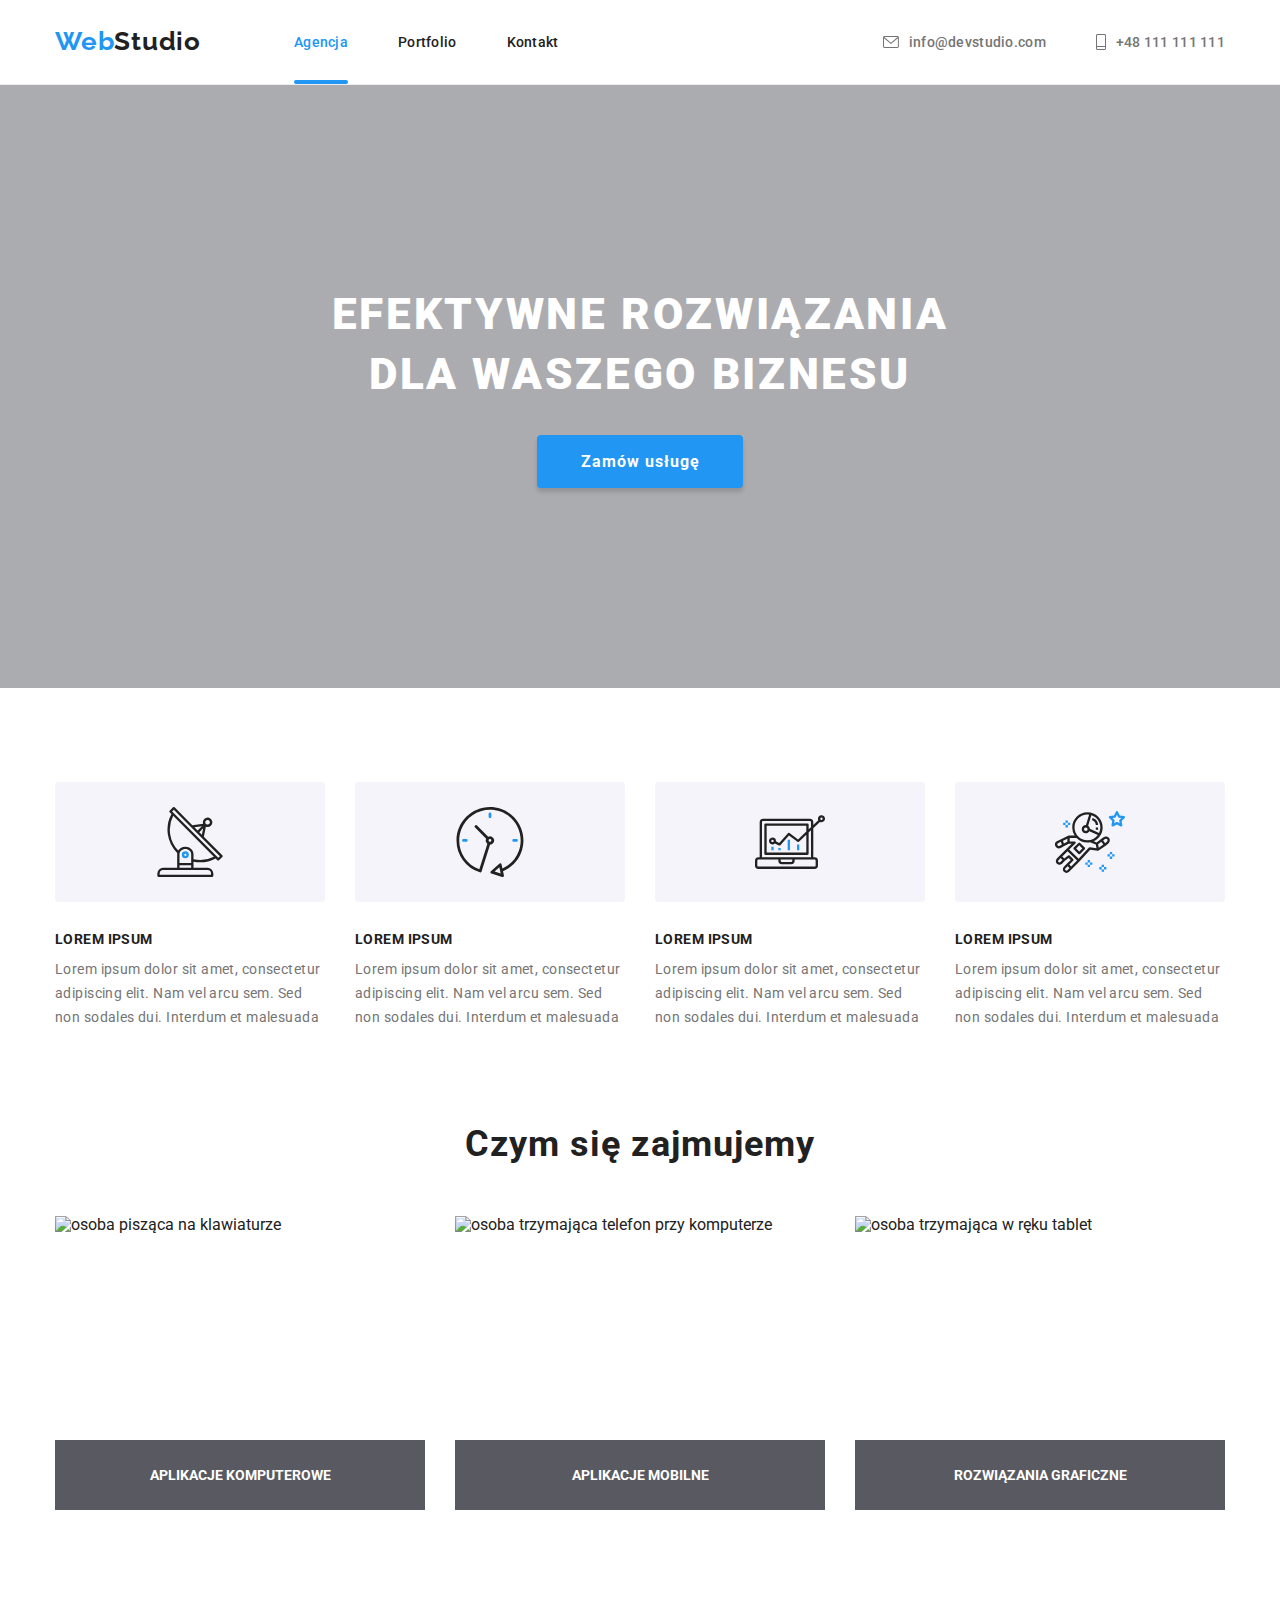
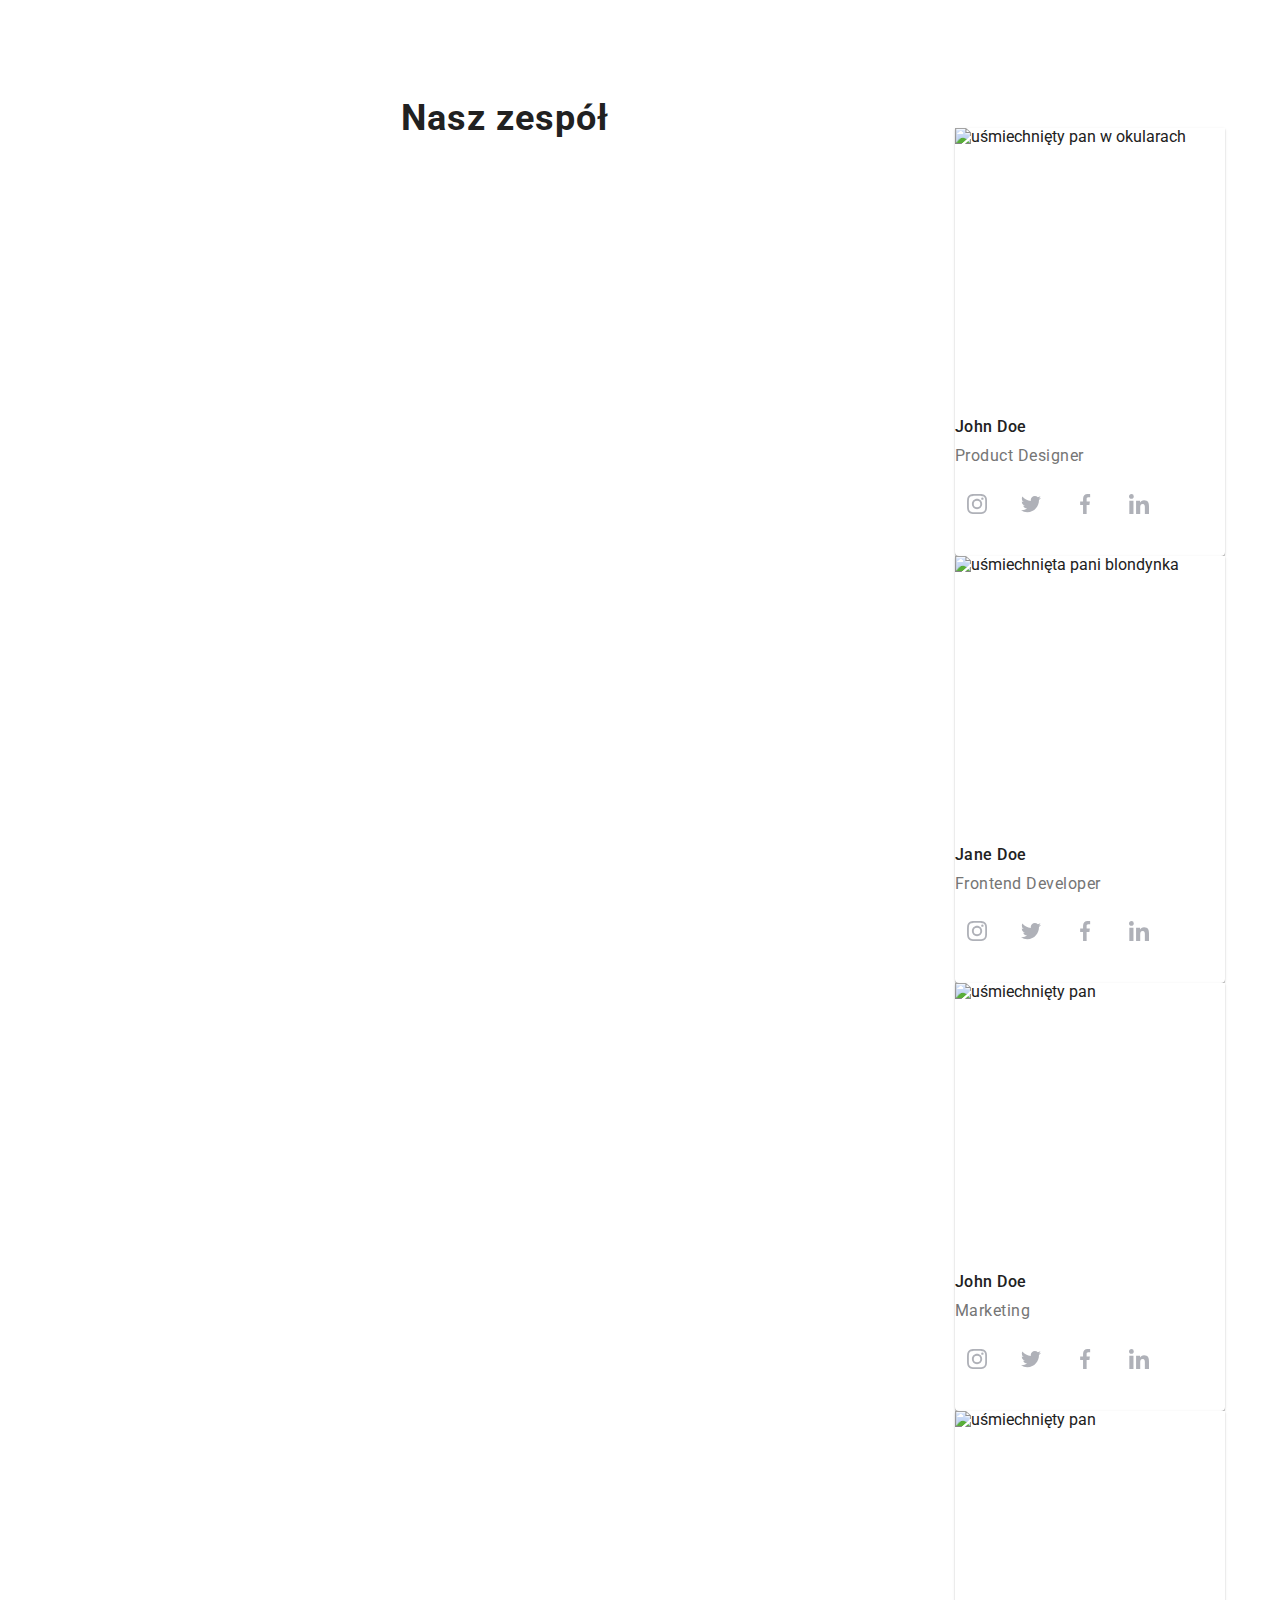
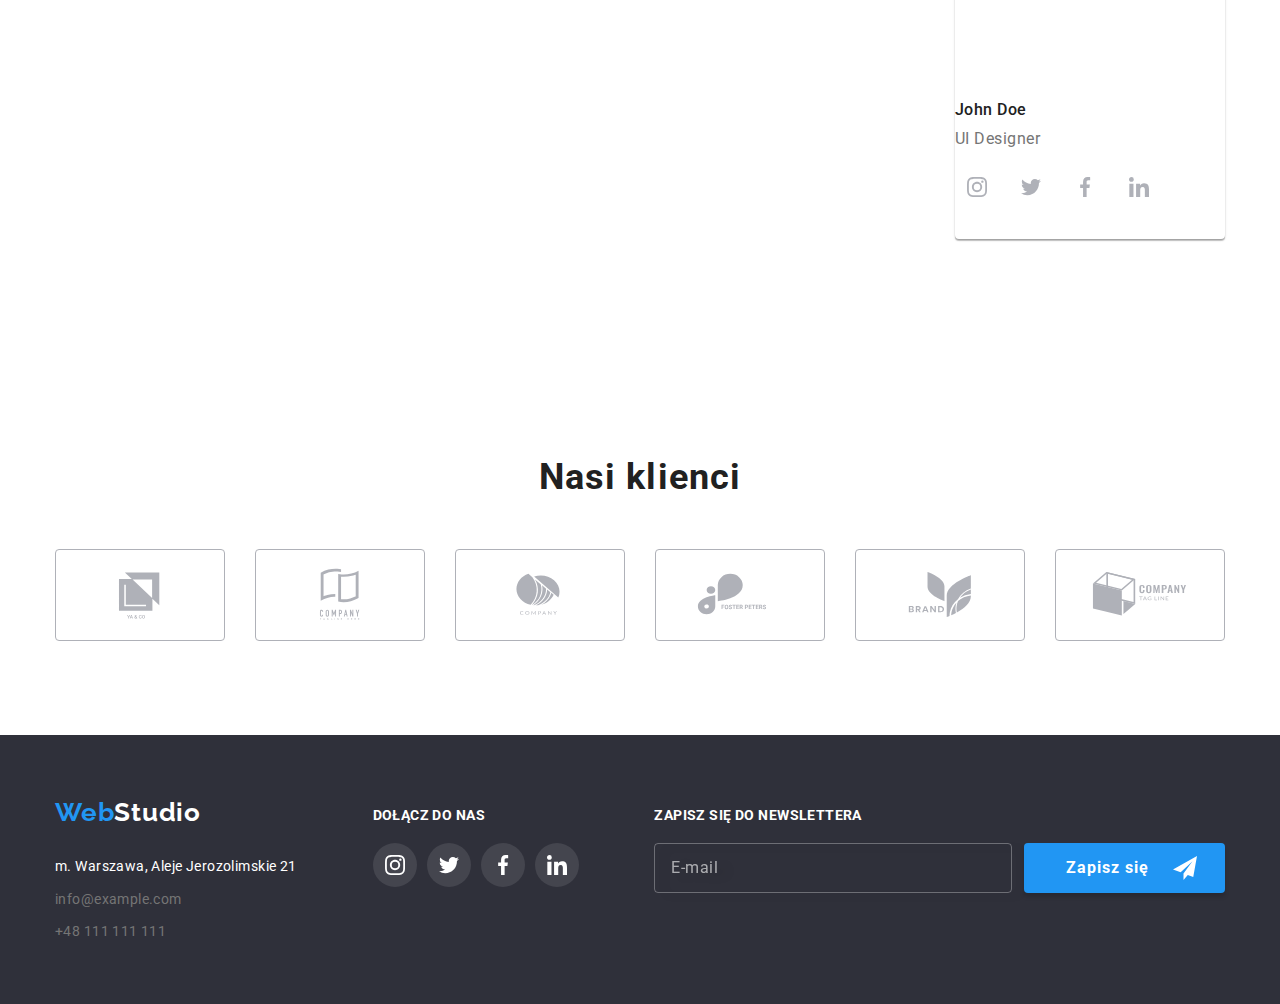
==== commit 36a86d70: "SASS 1" ====
--- a/index.html
+++ b/index.html
@@ -102,7 +102,7 @@
 </ul>
 </div>
 </section>
-<section class="team__people section">
+<section class="team section">
 <div class="team__container container">
 <h2 class="team__headline">Nasz zespół</h2>
 <ul class="team__list">
@@ -114,7 +114,7 @@
 <div class="team__caption">
 <p class="team__name">John Doe</p>
 <p class="team__position">Product Designer</p>
-<ul class="team__list--icons">
+<ul class="team__socials">
 <li>
 <a class="team__link" href="#">
 <svg class="team__icon icon">
@@ -142,7 +142,7 @@
 <div class="team__caption">
 <p class="team__name">Jane Doe</p>
 <p class="team__position">Frontend Developer</p>
-<ul class="team__list--icons">
+<ul class="team__socials">
 <li>
 <a class="team__link" href="#">
 <svg class="team__icon icon">
@@ -170,7 +170,7 @@
 <div class="team__caption">  
 <p class="team__name">John Doe</p>
 <p class="team__position">Marketing</p>
-<ul class="team__list--icons">
+<ul class="team__socials">
 <li>
 <a class="team__link" href="#">
 <svg class="team__icon icon">
@@ -198,7 +198,7 @@
 <div class="team__caption">  
 <p class="team__name">John Doe</p>
 <p class="team__position">UI Designer</p>
-<ul class="team__list--icons">
+<ul class="team__socials">
 <li>
 <a class="team__link" href="#">
 <svg class="team__icon icon">
@@ -253,23 +253,23 @@
 </div>
 </section>
 </main>
-<footer class="footer__page">
+<footer class="footer">
 <div class="footer__container container">
-<div class="footer__page--wrap"> 
+<div class="footer__wrap"> 
 <a class="logo" href="WebStudio.html">Web<span class="logo--footer">Studio</span></a>
 <ul class="list">
-<li>
+<li class="footer__contact-item">
 <address class="footer__address">m. Warszawa, Aleje Jerozolimskie 21</address>
 </li>
-<li>
+<li class="footer__contact-item">
 <a class="footer__link" href="mailto:info@example.com">info@example.com</a>
 </li>
-<li>
+<li class="footer__contact-nie kritem">
 <a class="footer__link" href="tel:+48111111111">+48 111 111 111</a>
 </li>
 </ul>
 </div>
-<div class="footer__page--wrap">  
+<div class="footer__wrap">  
 <h3 class="footer__heading">Dołącz do nas</h3>
 <ul class="footer__list">
 <li>
@@ -335,7 +335,7 @@
              </label>   
              <label class="form__label">
                 Komentarz
-                <textarea name="user-comment" rows="7" placeholder="Wprowadź tekst"></textarea>
+                <textarea class="form__textarea" name="user-comment" rows="7" placeholder="Wprowadź tekst"></textarea>
                </label>
             <label class="form-service__check">
                 <input type="checkbox" name="confirm-regulation" class="form-service__checkbox" />
@@ -344,8 +344,8 @@
                         <use href="./images/icons.svg#icon-check"></use>
                     </svg>
                 </span>
-                Oświadczam iż akceptuję <a class="form-service__check--link" href="">Regulamin</a> i
-                <a class="form-service__check--link" href="">Politykę Prywatności</a>
+                Oświadczam iż akceptuję <a class="form-service__check-link" href="">Regulamin</a> i
+                <a class="form-service__check-link" href="">Politykę Prywatności</a>
             </label>
             <button class="form-service__button" type="submit">Wyślij</button>
             </form>
--- a/css/main.min.css
+++ b/css/main.min.css
@@ -1 +1 @@
-*{margin:0;padding:0}.body{color:var(--fontColorFirst);font-family:"Roboto","Raleway",sans-serif}ul{list-style:none}img{display:block;max-width:100%;padding:0;margin:0}.container{width:1200px;display:-webkit-box;display:-ms-flexbox;display:flex;-ms-flex-wrap:wrap;flex-wrap:wrap;padding-left:15px;padding-right:15px;margin:auto}.section{padding:94px 0}header{border-bottom:1px solid var(--headerBorderColor)}.header__container{-webkit-box-pack:justify;-ms-flex-pack:justify;justify-content:space-between;-webkit-box-align:center;-ms-flex-align:center;align-items:center;padding:24px 15px}.list{list-style:none;padding:0;margin:0}.icon{display:block;fill:currentColor}.logo{font-family:"Raleway";font-weight:700;font-size:26px;line-height:1.38;letter-spacing:.03em;text-decoration:none;color:var(--colorBlue)}.logo__label{color:var(--fontColorFirst)}.nav{font-style:normal;font-weight:500;font-size:14px;line-height:1.15;letter-spacing:.02em;display:-webkit-box;display:-ms-flexbox;display:flex;-webkit-box-align:center;-ms-flex-align:center;align-items:center}.nav__list{display:-webkit-box;display:-ms-flexbox;display:flex;margin-left:93px}.nav__item{position:relative}.nav__item:not(:last-child){margin-right:50px}.nav__link{text-decoration:none;color:var(--fontColorFirst);-webkit-transition:color 250ms cubic-bezier(0.4, 0, 0.2, 1);transition:color 250ms cubic-bezier(0.4, 0, 0.2, 1)}.nav__link:hover,.nav__link:focus{color:var(--colorBlue);outline-color:var(--colorBlue)}.nav__link--current{color:var(--colorBlue);text-decoration:none}.nav__link--current::after{content:"";position:absolute;height:4px;width:100%;border-radius:2px;background-color:var(--colorBlue);top:46px;left:0}.contact{font-style:normal;font-weight:500;font-size:14px;line-height:1.15;letter-spacing:.02em;-webkit-box-align:center;-ms-flex-align:center;align-items:center;display:-webkit-box;display:-ms-flexbox;display:flex;-webkit-box-pack:justify;-ms-flex-pack:justify;justify-content:space-between}.contact__item:not(:last-child){margin-right:50px}.contact__link{color:var(--fontColorSecond);text-decoration:none;-webkit-transition:color 250ms cubic-bezier(0.4, 0, 0.2, 1);transition:color 250ms cubic-bezier(0.4, 0, 0.2, 1);display:-webkit-box;display:-ms-flexbox;display:flex;gap:10px;-webkit-box-align:center;-ms-flex-align:center;align-items:center}.contact__link:focus,.contact__link:hover{color:var(--colorBlue)}.contact__envelope{width:16px;height:12px}.contact__telephone{width:10px;height:16px}.banner{background-image:-webkit-gradient(linear, left top, left bottom, from(rgba(47, 48, 58, 0.4)), to(rgba(47, 48, 58, 0.4))),url("../images/team-working.jpg");background-image:linear-gradient(rgba(47, 48, 58, 0.4), rgba(47, 48, 58, 0.4)),url("../images/team-working.jpg");background-position:center;background-repeat:no-repeat;background-size:1600px}.banner__container{-webkit-box-orient:vertical;-webkit-box-direction:normal;-ms-flex-direction:column;flex-direction:column;padding-top:200px;padding-bottom:200px}.banner__headline{font-weight:900;font-size:44px;line-height:1.36;letter-spacing:.06em;text-transform:uppercase;text-align:center;color:var(--colorWhite);width:696px;-webkit-box-pack:center;-ms-flex-pack:center;justify-content:center;margin:0 auto 30px}.button__order{font-weight:700;font-size:16px;line-height:1.87;letter-spacing:.06em;text-align:center;-webkit-box-align:center;-ms-flex-align:center;align-items:center;color:var(--colorWhite);background:var(--colorBlue);cursor:pointer;padding-left:42px;padding-top:10px;padding-right:41px;padding-bottom:10px;margin-left:auto;margin-right:auto;border-radius:4px;border-color:rgba(0,0,0,0);-webkit-box-shadow:0px 4px 4px rgba(0,0,0,.15);box-shadow:0px 4px 4px rgba(0,0,0,.15)}.button{background:var(--colorDarkwhite);color:var(--fontColorFirst);font-family:"Roboto";font-weight:700;font-size:16px;line-height:1.62;text-align:center}.button.hover{background:var(--colorBlue);color:var(--colorWhite);cursor:pointer}.solution__list{margin:0;padding:0;-ms-flex-wrap:wrap;flex-wrap:wrap;display:-webkit-box;display:-ms-flexbox;display:flex;gap:30px}.solution__item{-ms-flex-preferred-size:calc((100% - 90px)/4);flex-basis:calc((100% - 90px)/4)}.solution__icon{width:270px;height:120px;margin-bottom:30px;border:none;border-radius:4px;background-color:var(--colorDarkWhite)}.solution__heading{font-weight:700;font-size:14px;line-height:1.14;letter-spacing:.03em;text-transform:uppercase;color:var(--fontColorFirst);text-align:left;margin-bottom:10px}.solution__text{font-style:normal;font-weight:400;font-size:14px;line-height:1.71;letter-spacing:.03em;color:var(--fontColorSecond);width:270px}.services__container{-webkit-box-orient:vertical;-webkit-box-direction:normal;-ms-flex-direction:column;flex-direction:column;padding-bottom:94px}.services__headline{font-family:"Roboto";font-weight:700;font-size:36px;line-height:1.16;text-align:center;letter-spacing:.03em;margin-left:auto;margin-right:auto;margin-bottom:50px}.services__list{-webkit-box-pack:justify;-ms-flex-pack:justify;justify-content:space-between;-ms-flex-wrap:wrap;flex-wrap:wrap;display:-webkit-box;display:-ms-flexbox;display:flex;-webkit-column-gap:30px;-moz-column-gap:30px;column-gap:30px}.services__item{position:relative;-ms-flex-preferred-size:calc((100% - 60px)/3);flex-basis:calc((100% - 60px)/3)}.services__caption{position:absolute;width:100%;bottom:0;margin:0;padding-top:27px;padding-bottom:27px;font-weight:700;font-size:14px;line-height:1.15;text-align:center;color:var(--colorWhite);background:var(--color-transparent-what-we-do)}.team__people img{display:block}.team__people{background-color:var(--colorDarkWhite)}.team__headline{font-family:"Roboto";font-weight:700;font-size:36px;line-height:1.16;text-align:center;letter-spacing:.03em;-webkit-box-pack:center;-ms-flex-pack:center;justify-content:center;margin:0 auto 50px auto}.team__people .team__list{display:-webkit-box;display:-ms-flexbox;display:flex;-ms-flex-wrap:wrap;flex-wrap:wrap;-webkit-column-gap:30px;-moz-column-gap:30px;column-gap:30px}.team__headline .team__list .team__caption{padding-top:30px;padding-bottom:30px}.team__people .team__item{background-color:var(--colorWhite);border-radius:0px 0px 4px 4px;-webkit-box-shadow:0px 1px 3px rgba(0,0,0,.12),0px 1px 1px rgba(0,0,0,.14),0px 2px 1px rgba(0,0,0,.2);box-shadow:0px 1px 3px rgba(0,0,0,.12),0px 1px 1px rgba(0,0,0,.14),0px 2px 1px rgba(0,0,0,.2)}.team__people .team__caption{display:-webkit-box;display:-ms-flexbox;display:flex;-webkit-box-orient:vertical;-webkit-box-direction:normal;-ms-flex-direction:column;flex-direction:column;-webkit-box-align:center;-ms-flex-align:center;align-items:center;padding:30px 0}.team__name{font-weight:500;font-size:16px;line-height:1.18;letter-spacing:.03em;color:var(--fontColorFirst);-webkit-box-pack:center;-ms-flex-pack:center;justify-content:center;padding:0;margin:0 0 10px 0}.team__position{font-size:16px;line-height:1.18;letter-spacing:.03em;color:var(--fontColorSecond);-webkit-box-pack:center;-ms-flex-pack:center;justify-content:center;padding:0;margin:0;margin-bottom:16px}.team__link{display:-webkit-box;display:-ms-flexbox;display:flex;-webkit-box-align:center;-ms-flex-align:center;align-items:center;-webkit-box-pack:center;-ms-flex-pack:center;justify-content:center;width:44px;height:44px;border-radius:50%;color:var(--colorGrey);fill:var(--colorGrey);-webkit-transition:background-color 250ms cubic-bezier(0.4, 0, 0.2, 1),color 250ms cubic-bezier(0.4, 0, 0.2, 1);transition:background-color 250ms cubic-bezier(0.4, 0, 0.2, 1),color 250ms cubic-bezier(0.4, 0, 0.2, 1)}.team__link:hover,.team__link:focus{background-color:var(--colorBlue);color:var(--colorWhite)}.team__icon{width:20px;height:20px}.team__list--icons{margin:0;padding:0;display:-webkit-box;display:-ms-flexbox;display:flex;gap:10px;-webkit-box-align:center;-ms-flex-align:center;align-items:center}.clients__headline{font-family:"Roboto";font-weight:700;font-size:36px;line-height:1.16;text-align:center;letter-spacing:.03em;-webkit-box-pack:center;-ms-flex-pack:center;justify-content:center;margin:0 auto 50px auto}.clients__list{margin:0;padding:0;display:-webkit-box;display:-ms-flexbox;display:flex;gap:30px;-ms-flex-wrap:wrap;flex-wrap:wrap}.clients__item{display:-webkit-box;display:-ms-flexbox;display:flex}.clients__link{width:170px;height:92px;border:1px var(--colorGrey) solid;color:var(--colorGrey);display:-webkit-box;display:-ms-flexbox;display:flex;-webkit-box-align:center;-ms-flex-align:center;align-items:center;-webkit-box-pack:center;-ms-flex-pack:center;justify-content:center;border-radius:4px;fill:var(--colorGrey);-webkit-transition:border-color 250ms cubic-bezier(0.4, 0, 0.2, 1),color 250ms cubic-bezier(0.4, 0, 0.2, 1);transition:border-color 250ms cubic-bezier(0.4, 0, 0.2, 1),color 250ms cubic-bezier(0.4, 0, 0.2, 1)}.clients__link:hover,.clients__link:focus{border:1px var(--colorBlue) solid;color:var(--colorBlue)}.clients__icon{width:106px;height:60px}.footer__page{color:var(--colorWhite);font-weight:400;font-size:14px;font-style:normal;line-height:1.71;letter-spacing:.03em;background-color:var(--backgroundColorSecond);padding:60px 0px 60px 0px;display:-webkit-box;display:-ms-flexbox;display:flex}.footer__page .container{-webkit-box-pack:justify;-ms-flex-pack:justify;justify-content:space-between}.footer__page--wrap{-webkit-box-orient:vertical;-webkit-box-direction:normal;-ms-flex-direction:column;flex-direction:column;display:-webkit-box;display:-ms-flexbox;display:flex}.logo--footer{color:var(--colorWhite);margin-top:auto}.footer__address{font-style:normal;font-weight:400;font-size:14px;line-height:1.71;letter-spacing:.03em;color:var(--colorWhite);padding-top:24px}.footer__page li:not(:last-child){margin-bottom:9px}.footer__link{text-decoration:none;color:var(--fontColorSecond);-webkit-transition:color 250ms cubic-bezier(0.4, 0, 0.2, 1);transition:color 250ms cubic-bezier(0.4, 0, 0.2, 1)}.footer__link:focus,.footer__link:hover{color:var(--colorBlue)}.footer__heading{margin-top:12px;margin-bottom:20px;font-weight:700;font-size:14px;line-height:16px;letter-spacing:.03em;text-transform:uppercase;color:var(--colorWhite)}.footer__list{padding:0;margin:0;display:-webkit-box;display:-ms-flexbox;display:flex;-webkit-box-pack:center;-ms-flex-pack:center;justify-content:center;gap:10px}.footer__item{color:var(--colorWhite);width:44px;height:44px;display:-webkit-box;display:-ms-flexbox;display:flex;-webkit-box-align:center;-ms-flex-align:center;align-items:center;-webkit-box-pack:center;-ms-flex-pack:center;justify-content:center;background-color:var(--color-transparent-dark);border-radius:50%;-webkit-transition:background-color 250ms cubic-bezier(0.4, 0, 0.2, 1),color 250ms cubic-bezier(0.4, 0, 0.2, 1);transition:background-color 250ms cubic-bezier(0.4, 0, 0.2, 1),color 250ms cubic-bezier(0.4, 0, 0.2, 1)}.footer__item:hover,.footer__item:focus{background-color:var(--colorBlue)}.footer__icon{width:20px;height:20px}.newsletter__page{position:relative;-webkit-box-orient:vertical;-webkit-box-direction:normal;-ms-flex-direction:column;flex-direction:column;-webkit-box-align:center;-ms-flex-align:center;align-items:center}.newsletter__heading{margin-top:12px;margin-bottom:20px;font-weight:700;font-size:14px;line-height:16px;letter-spacing:.03em;text-transform:uppercase;color:var(--colorWhite)}.newsletter__footer{-webkit-box-orient:horizontal;-webkit-box-direction:normal;-ms-flex-direction:row;flex-direction:row;display:-webkit-box;display:-ms-flexbox;display:flex;gap:12px}.newsletter__email{width:358px;height:50px;font-size:16px;line-height:1.25;letter-spacing:.03em;color:var(--colorWhite);padding-inline:16px;outline:none;border-radius:4px;border:1px solid rgba(255,255,255,.3);background-color:rgba(0,0,0,0);-webkit-filter:drop-shadow(10px 4px 4px rgba(0, 0, 0, 0.15));filter:drop-shadow(10px 4px 4px rgba(0, 0, 0, 0.15));-webkit-transition:color 250ms cubic-bezier(0.4, 0, 0.2, 1);transition:color 250ms cubic-bezier(0.4, 0, 0.2, 1)}.newsletter__email::-webkit-input-placeholder{color:rgba(255,255,255,.6)}.newsletter__email::-moz-placeholder{color:rgba(255,255,255,.6)}.newsletter__email:-ms-input-placeholder{color:rgba(255,255,255,.6)}.newsletter__email::-ms-input-placeholder{color:rgba(255,255,255,.6)}.newsletter__email::placeholder{color:rgba(255,255,255,.6)}.newsletter__email:focus{border-color:var(--colorBlue)}.newsletter__button{font-weight:700;font-size:16px;line-height:1.875;letter-spacing:.06em;padding:10px 28px 10px 42px;display:-webkit-box;display:-ms-flexbox;display:flex;-webkit-box-align:center;-ms-flex-align:center;align-items:center;color:var(--colorWhite);background-color:var(--colorBlue);-webkit-box-shadow:0px 4px 4px rgba(0,0,0,.15);box-shadow:0px 4px 4px rgba(0,0,0,.15);border-radius:4px;border:none;-webkit-transition:background-color 250ms cubic-bezier(0.4, 0, 0.2, 1);transition:background-color 250ms cubic-bezier(0.4, 0, 0.2, 1)}.newsletter__button:hover,.newsletter__button:focus{cursor:pointer;background-color:#12558a}.newsletter__icon{width:24px;height:24px;margin-left:24px;display:-webkit-box;display:-ms-flexbox;display:flex}.gallery__main .container{-webkit-box-orient:vertical;-webkit-box-direction:normal;-ms-flex-direction:column;flex-direction:column}.gallery__elements--buttons{display:-webkit-box;display:-ms-flexbox;display:flex;-webkit-box-pack:center;-ms-flex-pack:center;justify-content:center;margin:0px auto 50px}.gallery__elements--buttons>li:not(:last-child){margin-right:8px}.gallery__elements--buttons .button__link{background-color:var(--colorDarkWhite);color:var(--fontColorFirst);font-family:"Roboto";font-weight:500;font-size:16px;line-height:1.62;cursor:pointer;border-style:hidden;border-radius:4px;padding:6px 22px;-webkit-transition:background-color 250ms cubic-bezier(0.4, 0, 0.2, 1),color 250ms cubic-bezier(0.4, 0, 0.2, 1),-webkit-box-shadow 250ms cubic-bezier(0.4, 0, 0.2, 1);transition:background-color 250ms cubic-bezier(0.4, 0, 0.2, 1),color 250ms cubic-bezier(0.4, 0, 0.2, 1),-webkit-box-shadow 250ms cubic-bezier(0.4, 0, 0.2, 1);transition:background-color 250ms cubic-bezier(0.4, 0, 0.2, 1),color 250ms cubic-bezier(0.4, 0, 0.2, 1),box-shadow 250ms cubic-bezier(0.4, 0, 0.2, 1);transition:background-color 250ms cubic-bezier(0.4, 0, 0.2, 1),color 250ms cubic-bezier(0.4, 0, 0.2, 1),box-shadow 250ms cubic-bezier(0.4, 0, 0.2, 1),-webkit-box-shadow 250ms cubic-bezier(0.4, 0, 0.2, 1)}.gallery__elements--buttons .button__link:hover,.gallery__elements--buttons .button__link:focus{background-color:var(--colorBlue);color:var(--colorWhite);-webkit-box-shadow:0px 3px 1px rgba(0,0,0,.1),0px 1px 2px rgba(0,0,0,.08),0px 2px 2px rgba(0,0,0,.12);box-shadow:0px 3px 1px rgba(0,0,0,.1),0px 1px 2px rgba(0,0,0,.08),0px 2px 2px rgba(0,0,0,.12);cursor:pointer}.gallery__list{-webkit-box-sizing:border-box;box-sizing:border-box;display:-webkit-box;display:-ms-flexbox;display:flex;-ms-flex-wrap:wrap;flex-wrap:wrap;gap:30px;margin:0;padding:0}.gallery__list .gallery__item{-ms-flex-preferred-size:calc((100% - 60px)/3);flex-basis:calc((100% - 60px)/3);position:relative;overflow:hidden;-webkit-transition:-webkit-box-shadow 250ms cubic-bezier(0.4, 0, 0.2, 1);transition:-webkit-box-shadow 250ms cubic-bezier(0.4, 0, 0.2, 1);transition:box-shadow 250ms cubic-bezier(0.4, 0, 0.2, 1);transition:box-shadow 250ms cubic-bezier(0.4, 0, 0.2, 1), -webkit-box-shadow 250ms cubic-bezier(0.4, 0, 0.2, 1)}.gallery__list .gallery__item:hover .gallery__list .gallery__item:focus{-webkit-box-shadow:0px 1px 1px rgba(0,0,0,.12),0px 4px 4px rgba(0,0,0,.06),1px 4px 6px rgba(0,0,0,.16);box-shadow:0px 1px 1px rgba(0,0,0,.12),0px 4px 4px rgba(0,0,0,.06),1px 4px 6px rgba(0,0,0,.16)}.gallery__list .gallery__item:hover .gallery__description,.gallery__list .gallery__item:hover .gallery__description{-webkit-transform:translateY(0%);transform:translateY(0%)}.gallery__list .gallery__link{display:block;padding:0px;margin:0px;text-decoration:none;width:100%;color:var(--fontColorFirst)}.gallery__relative{position:relative;overflow:hidden}.gallery__description{position:absolute;width:100%;height:100%;top:0;left:0;padding-right:45px;padding-left:24px;font-size:18px;line-height:1.55;display:-webkit-box;display:-ms-flexbox;display:flex;-webkit-box-align:center;-ms-flex-align:center;align-items:center;color:var(--colorWhite);background-color:var(--background-gallery-blue);-webkit-transition:-webkit-transform 250ms cubic-bezier(0.4, 0, 0.2, 1);transition:-webkit-transform 250ms cubic-bezier(0.4, 0, 0.2, 1);transition:transform 250ms cubic-bezier(0.4, 0, 0.2, 1);transition:transform 250ms cubic-bezier(0.4, 0, 0.2, 1), -webkit-transform 250ms cubic-bezier(0.4, 0, 0.2, 1);-webkit-transform:translateY(100%);transform:translateY(100%)}.gallery__list .gallery__caption{width:100%;padding:20px 24px;border-left:1px solid var(--caption);border-right:1px solid var(--caption);border-bottom:1px solid var(--caption)}.gallery__list .gallery__heading{font-weight:700;font-size:18px;line-height:2;letter-spacing:.06em;color:var(--fontColorFirst);display:block;margin-bottom:4px}.gallery__list .gallery__signature{font-weight:400;font-size:16px;line-height:1.87;letter-spacing:.03em;color:var(--fontColorSecond);display:block}.backdrop{position:fixed;width:100vw;height:100vh;top:0;left:0;background:var(--color-transparent-modal2);-webkit-box-align:center;-ms-flex-align:center;align-items:center;display:-webkit-box;display:-ms-flexbox;display:flex;-webkit-box-pack:center;-ms-flex-pack:center;justify-content:center;-webkit-transition:visibility 250ms ease-in-out,opacity 250ms ease-in-out;transition:visibility 250ms ease-in-out,opacity 250ms ease-in-out}.is-hidden{opacity:0;visibility:hidden;pointer-events:none;-webkit-transition:visibility 250ms ease-in-out,opacity 250ms ease-in-out;transition:visibility 250ms ease-in-out,opacity 250ms ease-in-out}.modal{position:absolute;width:528px;height:581px;top:50%;left:50%;-webkit-transform:translate(-50%, -50%);transform:translate(-50%, -50%);background:var(--colorWhite);border-radius:4px;-webkit-box-shadow:0px 1px 3px rgba(0,0,0,.12),0px 1px 1px rgba(0,0,0,.14),0px 2px 1px rgba(0,0,0,.2);box-shadow:0px 1px 3px rgba(0,0,0,.12),0px 1px 1px rgba(0,0,0,.14),0px 2px 1px rgba(0,0,0,.2)}.modal__close{width:30px;height:30px;top:8px;right:8px;position:absolute;border:1px solid var(--color-transparent-modal1);background:var(--colorWhite);border-radius:50%;display:-webkit-box;display:-ms-flexbox;display:flex;-webkit-box-pack:center;-ms-flex-pack:center;justify-content:center;-webkit-box-align:center;-ms-flex-align:center;align-items:center;color:var(--colorBlack);-webkit-transition:color 250ms cubic-bezier(0.4, 0, 0.2, 1),border-color 250ms cubic-bezier(0.4, 0, 0.2, 1);transition:color 250ms cubic-bezier(0.4, 0, 0.2, 1),border-color 250ms cubic-bezier(0.4, 0, 0.2, 1)}.modal__close:hover,.modal__close:focus{cursor:pointer;border-color:var(--colorBlue);color:var(--colorBlue)}.modal__icon{width:18px;height:18px;fill:currentColor}.form{width:100%;height:100%;padding:40px;display:-webkit-box;display:-ms-flexbox;display:flex;-webkit-box-orient:vertical;-webkit-box-direction:normal;-ms-flex-direction:column;flex-direction:column}.form__title{font-weight:700;font-size:20px;letter-spacing:.03em;line-height:1.15;text-align:center;margin-bottom:12px}.form__label{position:relative;margin-bottom:10px;display:-webkit-box;display:-ms-flexbox;display:flex;gap:4px;-webkit-box-orient:vertical;-webkit-box-direction:normal;-ms-flex-direction:column;flex-direction:column;font-size:12px;line-height:1.166;letter-spacing:.01em;color:var(--colorGrey)}.form__label textarea{outline:none;resize:none;padding:12px 16px;border:1px solid rgba(33,33,33,.2);border-radius:4px;-webkit-transition:border-color 250ms cubic-bezier(0.4, 0, 0.2, 1);transition:border-color 250ms cubic-bezier(0.4, 0, 0.2, 1)}.form__label textarea:focus{border-color:var(--colorBlue)}.form__label textarea::-webkit-input-placeholder{color:rgba(117,117,117,.5)}.form__label textarea::-moz-placeholder{color:rgba(117,117,117,.5)}.form__label textarea:-ms-input-placeholder{color:rgba(117,117,117,.5)}.form__label textarea::-ms-input-placeholder{color:rgba(117,117,117,.5)}.form__label textarea::placeholder{color:rgba(117,117,117,.5)}.form__input{color:var(--colorBlack);outline:none;height:40px;padding:12px 12px 12px 42px;border:1px solid rgba(33,33,33,.2);border-radius:4px;-webkit-transition:border-color 250ms cubic-bezier(0.4, 0, 0.2, 1);transition:border-color 250ms cubic-bezier(0.4, 0, 0.2, 1)}.form__input:hover,.form__input:focus{border-color:var(--colorBlue)}.form__input:hover+.icon__input,.form__input:focus+.icon__input{fill:var(--colorBlue)}.form__icon{position:absolute;width:18px;height:18px;left:12px;top:29px;fill:var(--colorBlack);-webkit-transition:background-color 250ms cubic-bezier(0.4, 0, 0.2, 1);transition:background-color 250ms cubic-bezier(0.4, 0, 0.2, 1)}.icon-person-black{width:18px;height:18px}.icon-phone-black{width:18px;height:18px}.icon-email-black{width:18px;height:18px}/*# sourceMappingURL=main.min.css.map */+:root{--backgroundColorFirst: #e5e5e5;--backgroundColorSecond: #2f303a;--fontColorFirst: #212121;--fontColorSecond: #757575;--button: #00000026;--colorBlue: #2196f3;--colorShadow: #ffffff99;--colorWhite: #ffffff;--colorBlack: #000000;--colorDarkWhite: #f5f4fa;--caption: #eeeeee;--headerBorderColor: #ececec;--colorGrey: #AFB1B8;--color-transparent: rgba(255, 255, 255, 0.6);--color-transparent-dark: rgba(255, 255, 255, 0.1);--color-transparent-what-we-do: rgba(47, 48, 58, 0.8);--color-transparent-modal1: rgba(0, 0, 0, 0.1);--color-transparent-modal2: rgba(0, 0, 0, 0.2);--background-gallery-blue: rgba(33, 150, 243, 0.9)}*{margin:0;padding:0}.body{color:var(--fontColorFirst);font-family:"Roboto","Raleway",sans-serif}ul{list-style:none}img{display:block;max-width:100%;padding:0;margin:0}.container{width:1200px;display:-webkit-box;display:-ms-flexbox;display:flex;-ms-flex-wrap:wrap;flex-wrap:wrap;padding-left:15px;padding-right:15px;margin:auto}.section{padding:94px 0}header{border-bottom:1px solid var(--headerBorderColor)}.header__container{-webkit-box-pack:justify;-ms-flex-pack:justify;justify-content:space-between;-webkit-box-align:center;-ms-flex-align:center;align-items:center;padding:24px 15px}.list{list-style:none;padding:0;margin:0}.icon{display:block;fill:currentColor}.logo{font-family:"Raleway";font-weight:700;font-size:26px;line-height:1.38;letter-spacing:.03em;text-decoration:none;color:var(--colorBlue)}.logo__label{color:var(--fontColorFirst)}.nav{font-style:normal;font-weight:500;font-size:14px;line-height:1.15;letter-spacing:.02em;display:-webkit-box;display:-ms-flexbox;display:flex;-webkit-box-align:center;-ms-flex-align:center;align-items:center}.nav__list{display:-webkit-box;display:-ms-flexbox;display:flex;margin-left:93px}.nav__item{position:relative}.nav__item:not(:last-child){margin-right:50px}.nav__link{text-decoration:none;color:var(--fontColorFirst);-webkit-transition:color 250ms cubic-bezier(0.4, 0, 0.2, 1);transition:color 250ms cubic-bezier(0.4, 0, 0.2, 1)}.nav__link:hover,.nav__link:focus{color:var(--colorBlue);outline-color:var(--colorBlue)}.nav__link--current{color:var(--colorBlue);text-decoration:none}.nav__link--current::after{content:"";position:absolute;height:4px;width:100%;border-radius:2px;background-color:var(--colorBlue);top:46px;left:0}.contact{font-style:normal;font-weight:500;font-size:14px;line-height:1.15;letter-spacing:.02em;-webkit-box-align:center;-ms-flex-align:center;align-items:center;display:-webkit-box;display:-ms-flexbox;display:flex;-webkit-box-pack:justify;-ms-flex-pack:justify;justify-content:space-between}.contact__item:not(:last-child){margin-right:50px}.contact__link{color:var(--fontColorSecond);text-decoration:none;-webkit-transition:color 250ms cubic-bezier(0.4, 0, 0.2, 1);transition:color 250ms cubic-bezier(0.4, 0, 0.2, 1);display:-webkit-box;display:-ms-flexbox;display:flex;gap:10px;-webkit-box-align:center;-ms-flex-align:center;align-items:center}.contact__link:focus,.contact__link:hover{color:var(--colorBlue)}.contact__envelope{width:16px;height:12px}.contact__telephone{width:10px;height:16px}.banner{background-image:-webkit-gradient(linear, left top, left bottom, from(rgba(47, 48, 58, 0.4)), to(rgba(47, 48, 58, 0.4))),url("../images/team-working.jpg");background-image:linear-gradient(rgba(47, 48, 58, 0.4), rgba(47, 48, 58, 0.4)),url("../images/team-working.jpg");background-position:center;background-repeat:no-repeat;background-size:1600px}.banner__container{-webkit-box-orient:vertical;-webkit-box-direction:normal;-ms-flex-direction:column;flex-direction:column;padding-top:200px;padding-bottom:200px}.banner__headline{font-weight:900;font-size:44px;line-height:1.36;letter-spacing:.06em;text-transform:uppercase;text-align:center;color:var(--colorWhite);width:696px;-webkit-box-pack:center;-ms-flex-pack:center;justify-content:center;margin:0 auto 30px}.button__order{font-weight:700;font-size:16px;line-height:1.87;letter-spacing:.06em;text-align:center;-webkit-box-align:center;-ms-flex-align:center;align-items:center;color:var(--colorWhite);background:var(--colorBlue);cursor:pointer;padding-left:42px;padding-top:10px;padding-right:41px;padding-bottom:10px;margin-left:auto;margin-right:auto;border-radius:4px;border-color:rgba(0,0,0,0);-webkit-box-shadow:0px 4px 4px rgba(0,0,0,.15);box-shadow:0px 4px 4px rgba(0,0,0,.15)}.button{background:var(--colorDarkwhite);color:var(--fontColorFirst);font-family:"Roboto";font-weight:700;font-size:16px;line-height:1.62;text-align:center}.button:hover{background:var(--colorBlue);color:var(--colorWhite);cursor:pointer}.solution__list{margin:0;padding:0;-ms-flex-wrap:wrap;flex-wrap:wrap;display:-webkit-box;display:-ms-flexbox;display:flex;gap:30px}.solution__item{-ms-flex-preferred-size:calc((100% - 90px)/4);flex-basis:calc((100% - 90px)/4)}.solution__icon{width:270px;height:120px;margin-bottom:30px;border:none;border-radius:4px;background-color:var(--colorDarkWhite)}.solution__heading{font-weight:700;font-size:14px;line-height:1.14;letter-spacing:.03em;text-transform:uppercase;color:var(--fontColorFirst);text-align:left;margin-bottom:10px}.solution__text{font-style:normal;font-weight:400;font-size:14px;line-height:1.71;letter-spacing:.03em;color:var(--fontColorSecond);width:270px}.services__container{-webkit-box-orient:vertical;-webkit-box-direction:normal;-ms-flex-direction:column;flex-direction:column;padding-bottom:94px}.services__headline{font-family:"Roboto";font-weight:700;font-size:36px;line-height:1.16;text-align:center;letter-spacing:.03em;margin-left:auto;margin-right:auto;margin-bottom:50px}.services__list{-webkit-box-pack:justify;-ms-flex-pack:justify;justify-content:space-between;-ms-flex-wrap:wrap;flex-wrap:wrap;display:-webkit-box;display:-ms-flexbox;display:flex;-webkit-column-gap:30px;-moz-column-gap:30px;column-gap:30px}.services__item{position:relative;-ms-flex-preferred-size:calc((100% - 60px)/3);flex-basis:calc((100% - 60px)/3)}.services__caption{position:absolute;width:100%;bottom:0;margin:0;padding-top:27px;padding-bottom:27px;font-weight:700;font-size:14px;line-height:1.15;text-align:center;color:var(--colorWhite);background:var(--color-transparent-what-we-do)}.team__people img{display:block}.team__people{background-color:var(--colorDarkWhite)}.team__headline{font-family:"Roboto";font-weight:700;font-size:36px;line-height:1.16;text-align:center;letter-spacing:.03em;-webkit-box-pack:center;-ms-flex-pack:center;justify-content:center;margin:0 auto 50px auto}.team__list{display:-webkit-box;display:-ms-flexbox;display:flex;-ms-flex-wrap:wrap;flex-wrap:wrap;-webkit-column-gap:30px;-moz-column-gap:30px;column-gap:30px;display:flex;-webkit-box-orient:vertical;-webkit-box-direction:normal;-ms-flex-direction:column;flex-direction:column;-webkit-box-align:center;-ms-flex-align:center;align-items:center;padding:30px 0}.team__caption{padding-top:30px;padding-bottom:30px}.team__item{background-color:var(--colorWhite);border-radius:0px 0px 4px 4px;-webkit-box-shadow:0px 1px 3px rgba(0,0,0,.12),0px 1px 1px rgba(0,0,0,.14),0px 2px 1px rgba(0,0,0,.2);box-shadow:0px 1px 3px rgba(0,0,0,.12),0px 1px 1px rgba(0,0,0,.14),0px 2px 1px rgba(0,0,0,.2)}.team__name{font-weight:500;font-size:16px;line-height:1.18;letter-spacing:.03em;color:var(--fontColorFirst);-webkit-box-pack:center;-ms-flex-pack:center;justify-content:center;padding:0;margin:0 0 10px 0}.team__position{font-size:16px;line-height:1.18;letter-spacing:.03em;color:var(--fontColorSecond);-webkit-box-pack:center;-ms-flex-pack:center;justify-content:center;padding:0;margin:0;margin-bottom:16px}.team__link{display:-webkit-box;display:-ms-flexbox;display:flex;-webkit-box-align:center;-ms-flex-align:center;align-items:center;-webkit-box-pack:center;-ms-flex-pack:center;justify-content:center;width:44px;height:44px;border-radius:50%;color:var(--colorGrey);fill:var(--colorGrey);-webkit-transition:background-color 250ms cubic-bezier(0.4, 0, 0.2, 1),color 250ms cubic-bezier(0.4, 0, 0.2, 1);transition:background-color 250ms cubic-bezier(0.4, 0, 0.2, 1),color 250ms cubic-bezier(0.4, 0, 0.2, 1)}.team__link:hover,.team__link:focus{background-color:var(--colorBlue);color:var(--colorWhite)}.team__icon{width:20px;height:20px}.team__socials{margin:0;padding:0;display:-webkit-box;display:-ms-flexbox;display:flex;gap:10px;-webkit-box-align:center;-ms-flex-align:center;align-items:center}.clients__headline{font-family:"Roboto";font-weight:700;font-size:36px;line-height:1.16;text-align:center;letter-spacing:.03em;-webkit-box-pack:center;-ms-flex-pack:center;justify-content:center;margin:0 auto 50px auto}.clients__list{margin:0;padding:0;display:-webkit-box;display:-ms-flexbox;display:flex;gap:30px;-ms-flex-wrap:wrap;flex-wrap:wrap}.clients__item{display:-webkit-box;display:-ms-flexbox;display:flex}.clients__link{width:170px;height:92px;border:1px var(--colorGrey) solid;color:var(--colorGrey);display:-webkit-box;display:-ms-flexbox;display:flex;-webkit-box-align:center;-ms-flex-align:center;align-items:center;-webkit-box-pack:center;-ms-flex-pack:center;justify-content:center;border-radius:4px;fill:var(--colorGrey);-webkit-transition:border-color 250ms cubic-bezier(0.4, 0, 0.2, 1),color 250ms cubic-bezier(0.4, 0, 0.2, 1);transition:border-color 250ms cubic-bezier(0.4, 0, 0.2, 1),color 250ms cubic-bezier(0.4, 0, 0.2, 1)}.clients__link:hover,.clients__link:focus{border:1px var(--colorBlue) solid;color:var(--colorBlue)}.clients__icon{width:106px;height:60px}.footer{color:var(--colorWhite);font-weight:400;font-size:14px;font-style:normal;line-height:1.71;letter-spacing:.03em;background-color:var(--backgroundColorSecond);padding:60px 0px 60px 0px;display:-webkit-box;display:-ms-flexbox;display:flex}.footer__container{-webkit-box-pack:justify;-ms-flex-pack:justify;justify-content:space-between}.footer__wrap{-webkit-box-orient:vertical;-webkit-box-direction:normal;-ms-flex-direction:column;flex-direction:column;display:-webkit-box;display:-ms-flexbox;display:flex}.logo--footer{color:var(--colorWhite);margin-top:auto}.footer__address{font-style:normal;font-weight:400;font-size:14px;line-height:1.71;letter-spacing:.03em;color:var(--colorWhite);padding-top:24px}.footer__contact-item:not(:last-child){margin-bottom:9px}.footer__link{text-decoration:none;color:var(--fontColorSecond);-webkit-transition:color 250ms cubic-bezier(0.4, 0, 0.2, 1);transition:color 250ms cubic-bezier(0.4, 0, 0.2, 1)}.footer__link:focus,.footer__link:hover{color:var(--colorBlue)}.footer__heading{margin-top:12px;margin-bottom:20px;font-weight:700;font-size:14px;line-height:16px;letter-spacing:.03em;text-transform:uppercase;color:var(--colorWhite)}.footer__list{padding:0;margin:0;display:-webkit-box;display:-ms-flexbox;display:flex;-webkit-box-pack:center;-ms-flex-pack:center;justify-content:center;gap:10px}.footer__item{color:var(--colorWhite);width:44px;height:44px;display:-webkit-box;display:-ms-flexbox;display:flex;-webkit-box-align:center;-ms-flex-align:center;align-items:center;-webkit-box-pack:center;-ms-flex-pack:center;justify-content:center;background-color:var(--color-transparent-dark);border-radius:50%;-webkit-transition:background-color 250ms cubic-bezier(0.4, 0, 0.2, 1),color 250ms cubic-bezier(0.4, 0, 0.2, 1);transition:background-color 250ms cubic-bezier(0.4, 0, 0.2, 1),color 250ms cubic-bezier(0.4, 0, 0.2, 1)}.footer__itemitem:hover,.footer__itemitem:focus{background-color:var(--colorBlue)}.footer__icon{width:20px;height:20px}.newsletter__page{position:relative;-webkit-box-orient:vertical;-webkit-box-direction:normal;-ms-flex-direction:column;flex-direction:column;-webkit-box-align:center;-ms-flex-align:center;align-items:center}.newsletter__heading{margin-top:12px;margin-bottom:20px;font-weight:700;font-size:14px;line-height:16px;letter-spacing:.03em;text-transform:uppercase;color:var(--colorWhite)}.newsletter__footer{-webkit-box-orient:horizontal;-webkit-box-direction:normal;-ms-flex-direction:row;flex-direction:row;display:-webkit-box;display:-ms-flexbox;display:flex;gap:12px}.newsletter__email{width:358px;height:50px;font-size:16px;line-height:1.25;letter-spacing:.03em;color:var(--colorWhite);padding-inline:16px;outline:none;border-radius:4px;border:1px solid rgba(255,255,255,.3);background-color:rgba(0,0,0,0);-webkit-filter:drop-shadow(10px 4px 4px rgba(0, 0, 0, 0.15));filter:drop-shadow(10px 4px 4px rgba(0, 0, 0, 0.15));-webkit-transition:color 250ms cubic-bezier(0.4, 0, 0.2, 1);transition:color 250ms cubic-bezier(0.4, 0, 0.2, 1)}.newsletter__email::-webkit-input-placeholder{color:rgba(255,255,255,.6)}.newsletter__email::-moz-placeholder{color:rgba(255,255,255,.6)}.newsletter__email:-ms-input-placeholder{color:rgba(255,255,255,.6)}.newsletter__email::-ms-input-placeholder{color:rgba(255,255,255,.6)}.newsletter__email::placeholder{color:rgba(255,255,255,.6)}.newsletter__email:focus{border-color:var(--colorBlue)}.newsletter__button{font-weight:700;font-size:16px;line-height:1.875;letter-spacing:.06em;padding:10px 28px 10px 42px;display:-webkit-box;display:-ms-flexbox;display:flex;-webkit-box-align:center;-ms-flex-align:center;align-items:center;color:var(--colorWhite);background-color:var(--colorBlue);-webkit-box-shadow:0px 4px 4px rgba(0,0,0,.15);box-shadow:0px 4px 4px rgba(0,0,0,.15);border-radius:4px;border:none;-webkit-transition:background-color 250ms cubic-bezier(0.4, 0, 0.2, 1);transition:background-color 250ms cubic-bezier(0.4, 0, 0.2, 1)}.newsletter__button:hover,.newsletter__button:focus{cursor:pointer;background-color:#12558a}.newsletter__icon{width:24px;height:24px;margin-left:24px;display:-webkit-box;display:-ms-flexbox;display:flex}.gallery__main .container{-webkit-box-orient:vertical;-webkit-box-direction:normal;-ms-flex-direction:column;flex-direction:column}.gallery__elements--buttons{display:-webkit-box;display:-ms-flexbox;display:flex;-webkit-box-pack:center;-ms-flex-pack:center;justify-content:center;margin:0px auto 50px}.gallery__elements--buttons>li:not(:last-child){margin-right:8px}.gallery__elements--buttons .button__link{background-color:var(--colorDarkWhite);color:var(--fontColorFirst);font-family:"Roboto";font-weight:500;font-size:16px;line-height:1.62;cursor:pointer;border-style:hidden;border-radius:4px;padding:6px 22px;-webkit-transition:background-color 250ms cubic-bezier(0.4, 0, 0.2, 1),color 250ms cubic-bezier(0.4, 0, 0.2, 1),-webkit-box-shadow 250ms cubic-bezier(0.4, 0, 0.2, 1);transition:background-color 250ms cubic-bezier(0.4, 0, 0.2, 1),color 250ms cubic-bezier(0.4, 0, 0.2, 1),-webkit-box-shadow 250ms cubic-bezier(0.4, 0, 0.2, 1);transition:background-color 250ms cubic-bezier(0.4, 0, 0.2, 1),color 250ms cubic-bezier(0.4, 0, 0.2, 1),box-shadow 250ms cubic-bezier(0.4, 0, 0.2, 1);transition:background-color 250ms cubic-bezier(0.4, 0, 0.2, 1),color 250ms cubic-bezier(0.4, 0, 0.2, 1),box-shadow 250ms cubic-bezier(0.4, 0, 0.2, 1),-webkit-box-shadow 250ms cubic-bezier(0.4, 0, 0.2, 1)}.gallery__elements--buttons .button__link:hover,.gallery__elements--buttons .button__link:focus{background-color:var(--colorBlue);color:var(--colorWhite);-webkit-box-shadow:0px 3px 1px rgba(0,0,0,.1),0px 1px 2px rgba(0,0,0,.08),0px 2px 2px rgba(0,0,0,.12);box-shadow:0px 3px 1px rgba(0,0,0,.1),0px 1px 2px rgba(0,0,0,.08),0px 2px 2px rgba(0,0,0,.12);cursor:pointer}.gallery__list{-webkit-box-sizing:border-box;box-sizing:border-box;display:-webkit-box;display:-ms-flexbox;display:flex;-ms-flex-wrap:wrap;flex-wrap:wrap;gap:30px;margin:0;padding:0}.gallery__list .gallery__item{-ms-flex-preferred-size:calc((100% - 60px)/3);flex-basis:calc((100% - 60px)/3);position:relative;overflow:hidden;-webkit-transition:-webkit-box-shadow 250ms cubic-bezier(0.4, 0, 0.2, 1);transition:-webkit-box-shadow 250ms cubic-bezier(0.4, 0, 0.2, 1);transition:box-shadow 250ms cubic-bezier(0.4, 0, 0.2, 1);transition:box-shadow 250ms cubic-bezier(0.4, 0, 0.2, 1), -webkit-box-shadow 250ms cubic-bezier(0.4, 0, 0.2, 1)}.gallery__list .gallery__item:hover .gallery__list .gallery__item:focus{-webkit-box-shadow:0px 1px 1px rgba(0,0,0,.12),0px 4px 4px rgba(0,0,0,.06),1px 4px 6px rgba(0,0,0,.16);box-shadow:0px 1px 1px rgba(0,0,0,.12),0px 4px 4px rgba(0,0,0,.06),1px 4px 6px rgba(0,0,0,.16)}.gallery__list .gallery__item:hover .gallery__description,.gallery__list .gallery__item:hover .gallery__description{-webkit-transform:translateY(0%);transform:translateY(0%)}.gallery__list .gallery__link{display:block;padding:0px;margin:0px;text-decoration:none;width:100%;color:var(--fontColorFirst)}.gallery__relative{position:relative;overflow:hidden}.gallery__description{position:absolute;width:100%;height:100%;top:0;left:0;padding-right:45px;padding-left:24px;font-size:18px;line-height:1.55;display:-webkit-box;display:-ms-flexbox;display:flex;-webkit-box-align:center;-ms-flex-align:center;align-items:center;color:var(--colorWhite);background-color:var(--background-gallery-blue);-webkit-transition:-webkit-transform 250ms cubic-bezier(0.4, 0, 0.2, 1);transition:-webkit-transform 250ms cubic-bezier(0.4, 0, 0.2, 1);transition:transform 250ms cubic-bezier(0.4, 0, 0.2, 1);transition:transform 250ms cubic-bezier(0.4, 0, 0.2, 1), -webkit-transform 250ms cubic-bezier(0.4, 0, 0.2, 1);-webkit-transform:translateY(100%);transform:translateY(100%)}.gallery__list .gallery__caption{width:100%;padding:20px 24px;border-left:1px solid var(--caption);border-right:1px solid var(--caption);border-bottom:1px solid var(--caption)}.gallery__list .gallery__heading{font-weight:700;font-size:18px;line-height:2;letter-spacing:.06em;color:var(--fontColorFirst);display:block;margin-bottom:4px}.gallery__list .gallery__signature{font-weight:400;font-size:16px;line-height:1.87;letter-spacing:.03em;color:var(--fontColorSecond);display:block}.backdrop{position:fixed;width:100vw;height:100vh;top:0;left:0;background:var(--color-transparent-modal2);-webkit-box-align:center;-ms-flex-align:center;align-items:center;display:-webkit-box;display:-ms-flexbox;display:flex;-webkit-box-pack:center;-ms-flex-pack:center;justify-content:center;-webkit-transition:visibility 250ms ease-in-out,opacity 250ms ease-in-out;transition:visibility 250ms ease-in-out,opacity 250ms ease-in-out}.is-hidden{opacity:0;visibility:hidden;pointer-events:none;-webkit-transition:visibility 250ms ease-in-out,opacity 250ms ease-in-out;transition:visibility 250ms ease-in-out,opacity 250ms ease-in-out}.modal{position:absolute;width:528px;height:581px;top:50%;left:50%;-webkit-transform:translate(-50%, -50%);transform:translate(-50%, -50%);background:var(--colorWhite);border-radius:4px;-webkit-box-shadow:0px 1px 3px rgba(0,0,0,.12),0px 1px 1px rgba(0,0,0,.14),0px 2px 1px rgba(0,0,0,.2);box-shadow:0px 1px 3px rgba(0,0,0,.12),0px 1px 1px rgba(0,0,0,.14),0px 2px 1px rgba(0,0,0,.2)}.modal__close{width:30px;height:30px;top:8px;right:8px;position:absolute;border:1px solid var(--color-transparent-modal1);background:var(--colorWhite);border-radius:50%;display:-webkit-box;display:-ms-flexbox;display:flex;-webkit-box-pack:center;-ms-flex-pack:center;justify-content:center;-webkit-box-align:center;-ms-flex-align:center;align-items:center;color:var(--colorBlack);-webkit-transition:color 250ms cubic-bezier(0.4, 0, 0.2, 1),border-color 250ms cubic-bezier(0.4, 0, 0.2, 1);transition:color 250ms cubic-bezier(0.4, 0, 0.2, 1),border-color 250ms cubic-bezier(0.4, 0, 0.2, 1)}.modal__close:hover,.modal__close:focus{cursor:pointer;border-color:var(--colorBlue);color:var(--colorBlue)}.modal__icon{width:18px;height:18px;fill:currentColor}.form{width:100%;height:100%;padding:40px;display:-webkit-box;display:-ms-flexbox;display:flex;-webkit-box-orient:vertical;-webkit-box-direction:normal;-ms-flex-direction:column;flex-direction:column}.form__title{font-weight:700;font-size:20px;letter-spacing:.03em;line-height:1.15;text-align:center;margin-bottom:12px}.form__label{position:relative;margin-bottom:10px;display:-webkit-box;display:-ms-flexbox;display:flex;gap:4px;-webkit-box-orient:vertical;-webkit-box-direction:normal;-ms-flex-direction:column;flex-direction:column;font-size:12px;line-height:1.166;letter-spacing:.01em;color:var(--colorGrey)}.form__textarea{outline:none;resize:none;padding:12px 16px;border:1px solid rgba(33,33,33,.2);border-radius:4px;-webkit-transition:border-color 250ms cubic-bezier(0.4, 0, 0.2, 1);transition:border-color 250ms cubic-bezier(0.4, 0, 0.2, 1)}.form__textarea:focus{border-color:var(--colorBlue)}.form__textarea::-webkit-input-placeholder{color:rgba(117,117,117,.5)}.form__textarea::-moz-placeholder{color:rgba(117,117,117,.5)}.form__textarea:-ms-input-placeholder{color:rgba(117,117,117,.5)}.form__textarea::-ms-input-placeholder{color:rgba(117,117,117,.5)}.form__textarea::placeholder{color:rgba(117,117,117,.5)}.form__input{color:var(--colorBlack);outline:none;height:40px;padding:12px 12px 12px 42px;border:1px solid rgba(33,33,33,.2);border-radius:4px;-webkit-transition:border-color 250ms cubic-bezier(0.4, 0, 0.2, 1);transition:border-color 250ms cubic-bezier(0.4, 0, 0.2, 1)}.form__input:hover,.form__input:focus{border-color:var(--colorBlue)}.form__input:hover+.icon__input,.form__input:focus+.icon__input{fill:var(--colorBlue)}.form__icon{position:absolute;width:18px;height:18px;left:12px;top:29px;fill:var(--colorBlack);-webkit-transition:background-color 250ms cubic-bezier(0.4, 0, 0.2, 1);transition:background-color 250ms cubic-bezier(0.4, 0, 0.2, 1)}.icon-person-black{width:18px;height:18px}.icon-phone-black{width:18px;height:18px}.icon-email-black{width:18px;height:18px}.form-service__check{position:relative;font-size:14px;letter-spacing:.03em;line-height:1.714;margin-top:10px;text-align:left;color:var(--colorGrey);display:-webkit-box;display:-ms-flexbox;display:flex;-webkit-box-align:center;-ms-flex-align:center;align-items:center;-webkit-box-pack:center;-ms-flex-pack:center;justify-content:center;gap:7px}.form-service__check:hover,.form-service__check:focus{cursor:pointer}.form-service__checkbox{-webkit-appearance:none;-moz-appearance:none;appearance:none}.form-service__checkbox:checked+.form-service__square{border-color:var(--colorBlue);background-color:var(--colorBlue);color:var(--colorWhite)}.form-service__square{width:16px;height:15px;border:2px #000 solid;display:-webkit-box;display:-ms-flexbox;display:flex;-webkit-box-align:center;-ms-flex-align:center;align-items:center;-webkit-box-pack:center;-ms-flex-pack:center;justify-content:center;color:rgba(0,0,0,0);border-radius:2px}.form-service__checkin{width:11px;height:8px;fill:currentColor}.form-service__checkin:hover,.form-service__checkin:focus{cursor:pointer}.form-service__check-link{color:var(--colorBlue);-webkit-transition:color 250ms cubic-bezier(0.4, 0, 0.2, 1);transition:color 250ms cubic-bezier(0.4, 0, 0.2, 1)}.form-service__check-link:hover,.form-service__check-link:focus{color:#12558a}.form-service__button{font-weight:700;font-size:16px;line-height:1.875;letter-spacing:.06em;padding:10px 76px;margin:30px auto;text-align:center;border-radius:4px;border:none;color:var(--colorWhite);background:var(--colorBlue);-webkit-box-shadow:0px 4px 4px rgba(0,0,0,.15);box-shadow:0px 4px 4px rgba(0,0,0,.15);-webkit-transition:background-color 250ms cubic-bezier(0.4, 0, 0.2, 1);transition:background-color 250ms cubic-bezier(0.4, 0, 0.2, 1)}.form-service__button:hover,.form-service__button:focus{cursor:pointer;background-color:var(--colorBlue)}/*# sourceMappingURL=main.min.css.map */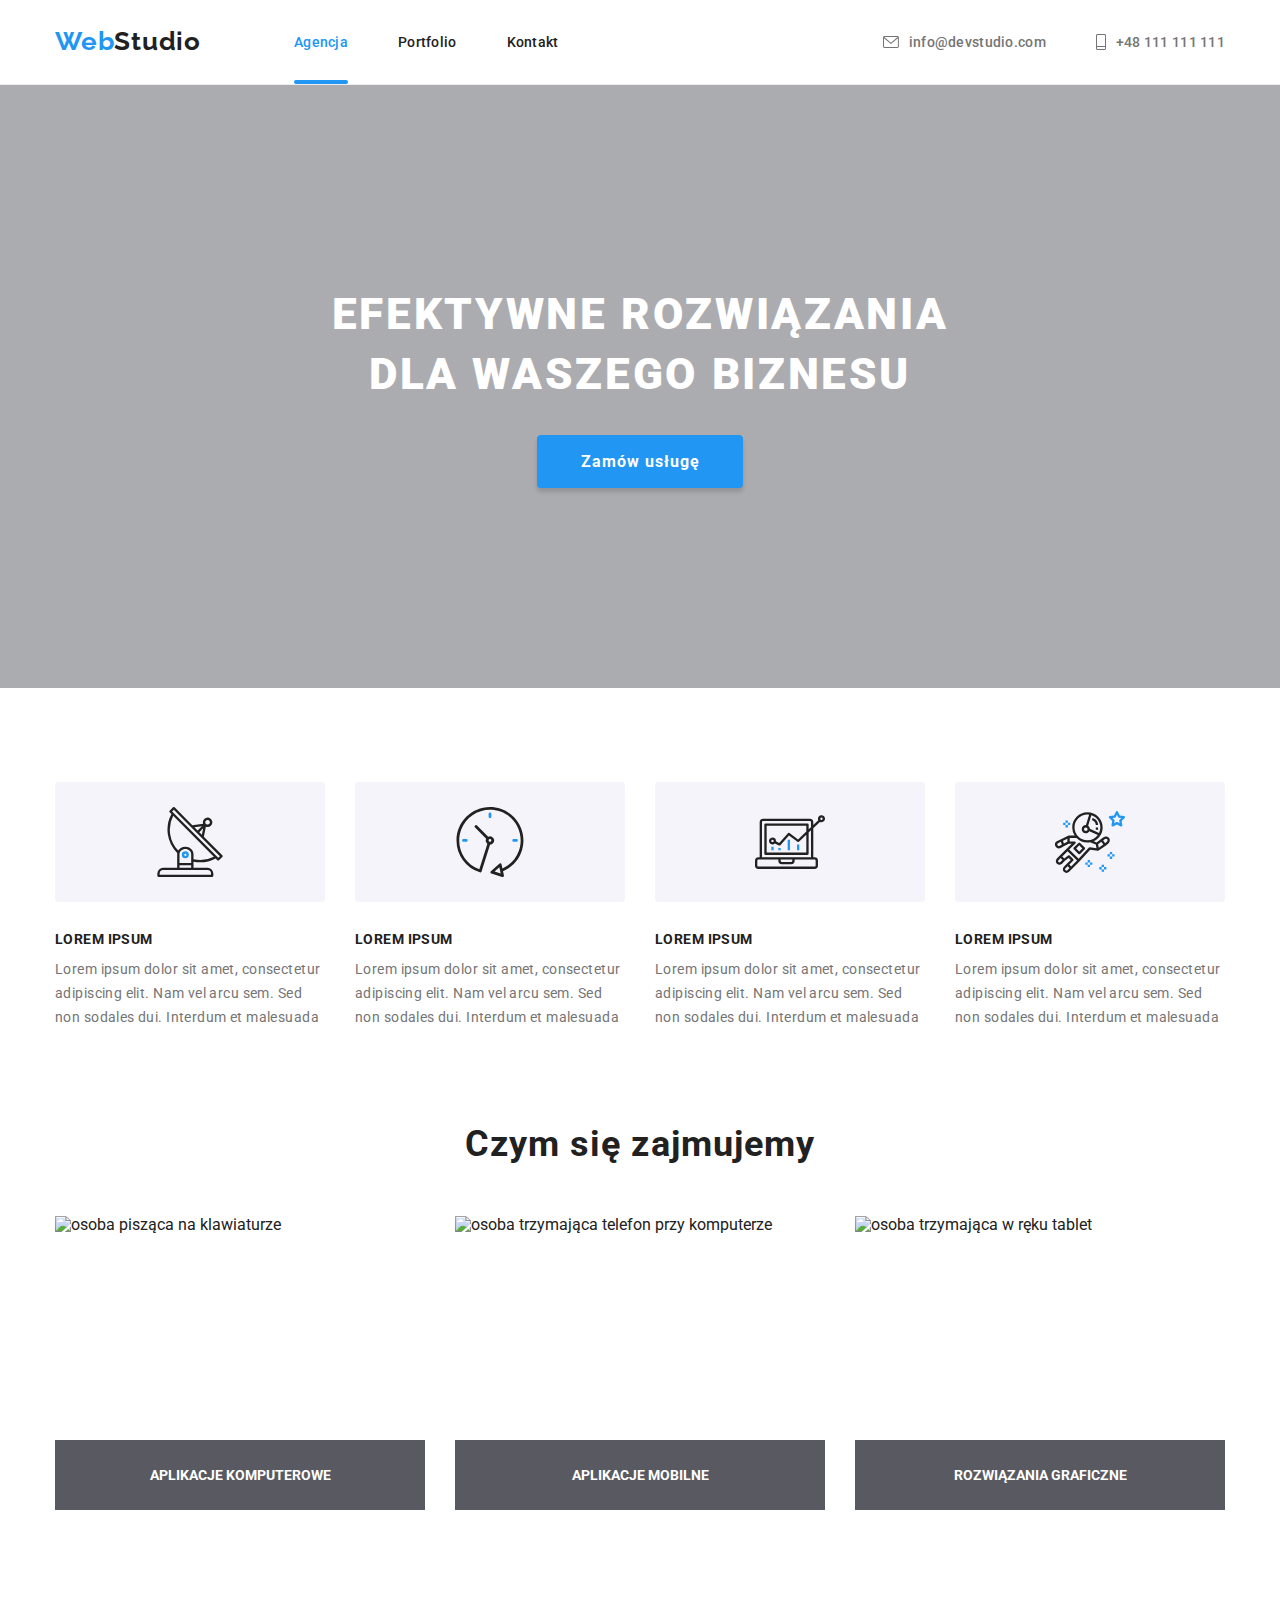
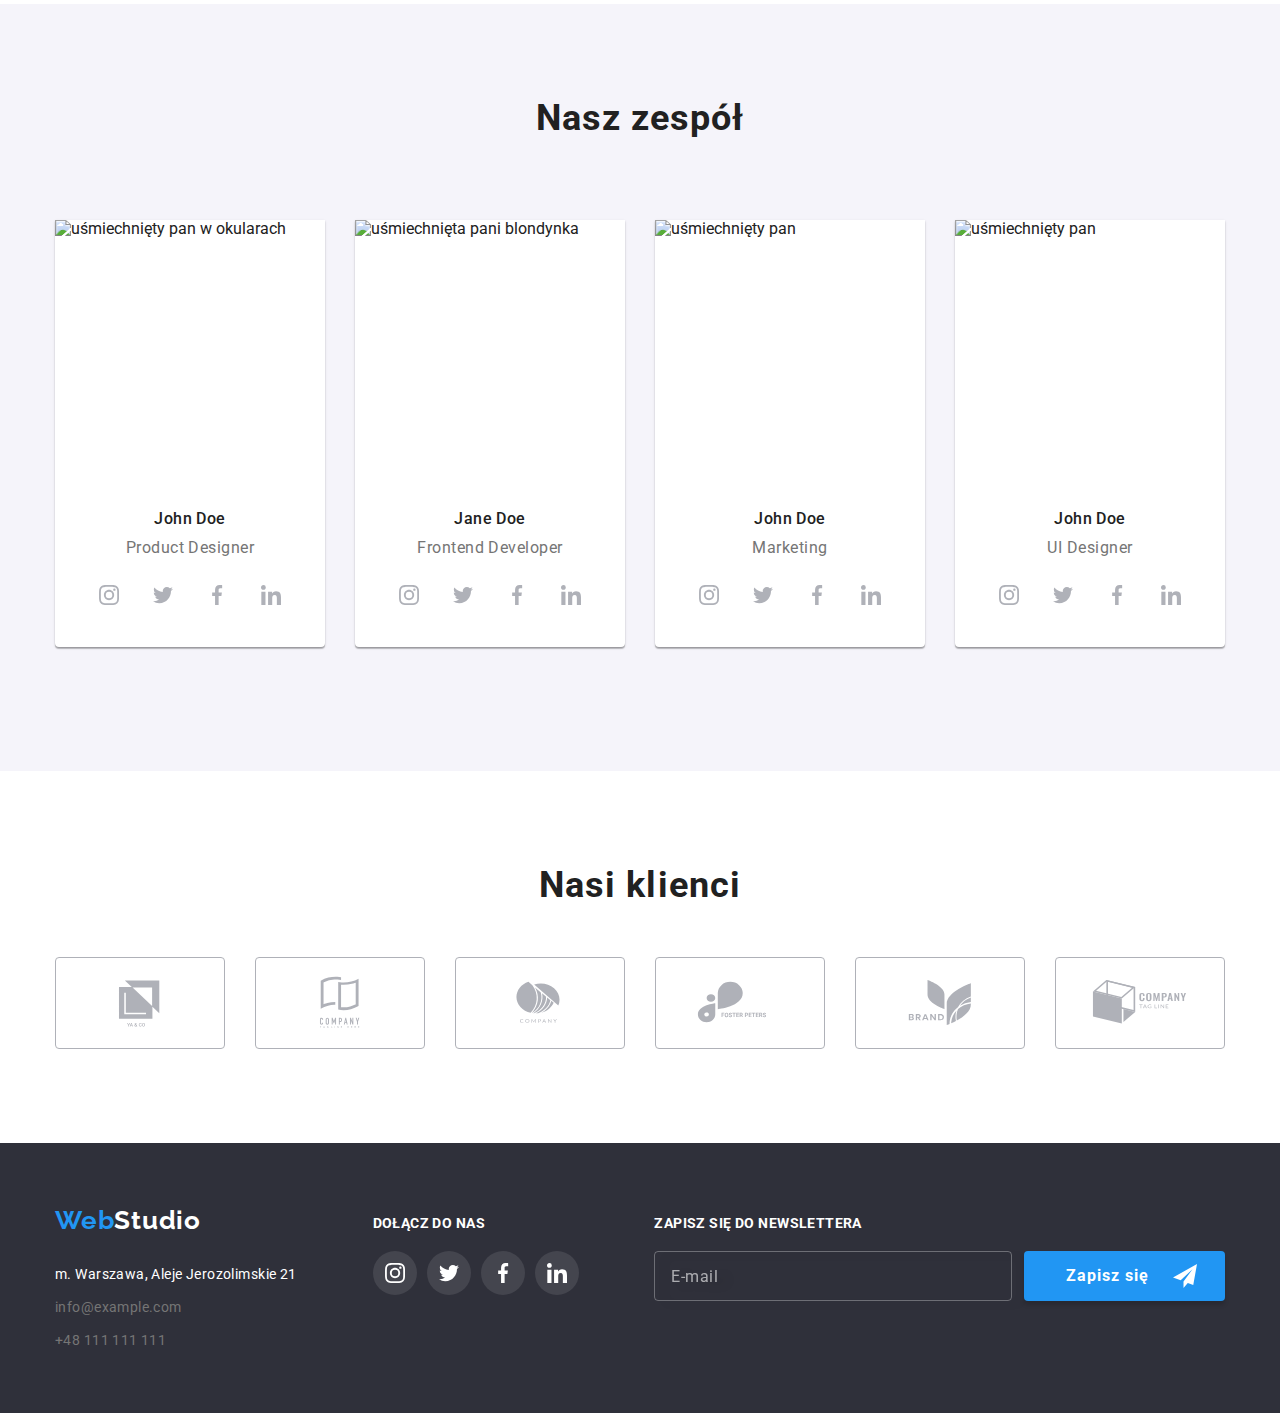
==== commit 3ecb5a5e: "SASS 2" ====
--- a/index.html
+++ b/index.html
@@ -264,7 +264,7 @@
 <li class="footer__contact-item">
 <a class="footer__link" href="mailto:info@example.com">info@example.com</a>
 </li>
-<li class="footer__contact-nie kritem">
+<li class="footer__contact-item">
 <a class="footer__link" href="tel:+48111111111">+48 111 111 111</a>
 </li>
 </ul>
--- a/css/main.min.css
+++ b/css/main.min.css
@@ -1 +1 @@
-:root{--backgroundColorFirst: #e5e5e5;--backgroundColorSecond: #2f303a;--fontColorFirst: #212121;--fontColorSecond: #757575;--button: #00000026;--colorBlue: #2196f3;--colorShadow: #ffffff99;--colorWhite: #ffffff;--colorBlack: #000000;--colorDarkWhite: #f5f4fa;--caption: #eeeeee;--headerBorderColor: #ececec;--colorGrey: #AFB1B8;--color-transparent: rgba(255, 255, 255, 0.6);--color-transparent-dark: rgba(255, 255, 255, 0.1);--color-transparent-what-we-do: rgba(47, 48, 58, 0.8);--color-transparent-modal1: rgba(0, 0, 0, 0.1);--color-transparent-modal2: rgba(0, 0, 0, 0.2);--background-gallery-blue: rgba(33, 150, 243, 0.9)}*{margin:0;padding:0}.body{color:var(--fontColorFirst);font-family:"Roboto","Raleway",sans-serif}ul{list-style:none}img{display:block;max-width:100%;padding:0;margin:0}.container{width:1200px;display:-webkit-box;display:-ms-flexbox;display:flex;-ms-flex-wrap:wrap;flex-wrap:wrap;padding-left:15px;padding-right:15px;margin:auto}.section{padding:94px 0}header{border-bottom:1px solid var(--headerBorderColor)}.header__container{-webkit-box-pack:justify;-ms-flex-pack:justify;justify-content:space-between;-webkit-box-align:center;-ms-flex-align:center;align-items:center;padding:24px 15px}.list{list-style:none;padding:0;margin:0}.icon{display:block;fill:currentColor}.logo{font-family:"Raleway";font-weight:700;font-size:26px;line-height:1.38;letter-spacing:.03em;text-decoration:none;color:var(--colorBlue)}.logo__label{color:var(--fontColorFirst)}.nav{font-style:normal;font-weight:500;font-size:14px;line-height:1.15;letter-spacing:.02em;display:-webkit-box;display:-ms-flexbox;display:flex;-webkit-box-align:center;-ms-flex-align:center;align-items:center}.nav__list{display:-webkit-box;display:-ms-flexbox;display:flex;margin-left:93px}.nav__item{position:relative}.nav__item:not(:last-child){margin-right:50px}.nav__link{text-decoration:none;color:var(--fontColorFirst);-webkit-transition:color 250ms cubic-bezier(0.4, 0, 0.2, 1);transition:color 250ms cubic-bezier(0.4, 0, 0.2, 1)}.nav__link:hover,.nav__link:focus{color:var(--colorBlue);outline-color:var(--colorBlue)}.nav__link--current{color:var(--colorBlue);text-decoration:none}.nav__link--current::after{content:"";position:absolute;height:4px;width:100%;border-radius:2px;background-color:var(--colorBlue);top:46px;left:0}.contact{font-style:normal;font-weight:500;font-size:14px;line-height:1.15;letter-spacing:.02em;-webkit-box-align:center;-ms-flex-align:center;align-items:center;display:-webkit-box;display:-ms-flexbox;display:flex;-webkit-box-pack:justify;-ms-flex-pack:justify;justify-content:space-between}.contact__item:not(:last-child){margin-right:50px}.contact__link{color:var(--fontColorSecond);text-decoration:none;-webkit-transition:color 250ms cubic-bezier(0.4, 0, 0.2, 1);transition:color 250ms cubic-bezier(0.4, 0, 0.2, 1);display:-webkit-box;display:-ms-flexbox;display:flex;gap:10px;-webkit-box-align:center;-ms-flex-align:center;align-items:center}.contact__link:focus,.contact__link:hover{color:var(--colorBlue)}.contact__envelope{width:16px;height:12px}.contact__telephone{width:10px;height:16px}.banner{background-image:-webkit-gradient(linear, left top, left bottom, from(rgba(47, 48, 58, 0.4)), to(rgba(47, 48, 58, 0.4))),url("../images/team-working.jpg");background-image:linear-gradient(rgba(47, 48, 58, 0.4), rgba(47, 48, 58, 0.4)),url("../images/team-working.jpg");background-position:center;background-repeat:no-repeat;background-size:1600px}.banner__container{-webkit-box-orient:vertical;-webkit-box-direction:normal;-ms-flex-direction:column;flex-direction:column;padding-top:200px;padding-bottom:200px}.banner__headline{font-weight:900;font-size:44px;line-height:1.36;letter-spacing:.06em;text-transform:uppercase;text-align:center;color:var(--colorWhite);width:696px;-webkit-box-pack:center;-ms-flex-pack:center;justify-content:center;margin:0 auto 30px}.button__order{font-weight:700;font-size:16px;line-height:1.87;letter-spacing:.06em;text-align:center;-webkit-box-align:center;-ms-flex-align:center;align-items:center;color:var(--colorWhite);background:var(--colorBlue);cursor:pointer;padding-left:42px;padding-top:10px;padding-right:41px;padding-bottom:10px;margin-left:auto;margin-right:auto;border-radius:4px;border-color:rgba(0,0,0,0);-webkit-box-shadow:0px 4px 4px rgba(0,0,0,.15);box-shadow:0px 4px 4px rgba(0,0,0,.15)}.button{background:var(--colorDarkwhite);color:var(--fontColorFirst);font-family:"Roboto";font-weight:700;font-size:16px;line-height:1.62;text-align:center}.button:hover{background:var(--colorBlue);color:var(--colorWhite);cursor:pointer}.solution__list{margin:0;padding:0;-ms-flex-wrap:wrap;flex-wrap:wrap;display:-webkit-box;display:-ms-flexbox;display:flex;gap:30px}.solution__item{-ms-flex-preferred-size:calc((100% - 90px)/4);flex-basis:calc((100% - 90px)/4)}.solution__icon{width:270px;height:120px;margin-bottom:30px;border:none;border-radius:4px;background-color:var(--colorDarkWhite)}.solution__heading{font-weight:700;font-size:14px;line-height:1.14;letter-spacing:.03em;text-transform:uppercase;color:var(--fontColorFirst);text-align:left;margin-bottom:10px}.solution__text{font-style:normal;font-weight:400;font-size:14px;line-height:1.71;letter-spacing:.03em;color:var(--fontColorSecond);width:270px}.services__container{-webkit-box-orient:vertical;-webkit-box-direction:normal;-ms-flex-direction:column;flex-direction:column;padding-bottom:94px}.services__headline{font-family:"Roboto";font-weight:700;font-size:36px;line-height:1.16;text-align:center;letter-spacing:.03em;margin-left:auto;margin-right:auto;margin-bottom:50px}.services__list{-webkit-box-pack:justify;-ms-flex-pack:justify;justify-content:space-between;-ms-flex-wrap:wrap;flex-wrap:wrap;display:-webkit-box;display:-ms-flexbox;display:flex;-webkit-column-gap:30px;-moz-column-gap:30px;column-gap:30px}.services__item{position:relative;-ms-flex-preferred-size:calc((100% - 60px)/3);flex-basis:calc((100% - 60px)/3)}.services__caption{position:absolute;width:100%;bottom:0;margin:0;padding-top:27px;padding-bottom:27px;font-weight:700;font-size:14px;line-height:1.15;text-align:center;color:var(--colorWhite);background:var(--color-transparent-what-we-do)}.team__people img{display:block}.team__people{background-color:var(--colorDarkWhite)}.team__headline{font-family:"Roboto";font-weight:700;font-size:36px;line-height:1.16;text-align:center;letter-spacing:.03em;-webkit-box-pack:center;-ms-flex-pack:center;justify-content:center;margin:0 auto 50px auto}.team__list{display:-webkit-box;display:-ms-flexbox;display:flex;-ms-flex-wrap:wrap;flex-wrap:wrap;-webkit-column-gap:30px;-moz-column-gap:30px;column-gap:30px;display:flex;-webkit-box-orient:vertical;-webkit-box-direction:normal;-ms-flex-direction:column;flex-direction:column;-webkit-box-align:center;-ms-flex-align:center;align-items:center;padding:30px 0}.team__caption{padding-top:30px;padding-bottom:30px}.team__item{background-color:var(--colorWhite);border-radius:0px 0px 4px 4px;-webkit-box-shadow:0px 1px 3px rgba(0,0,0,.12),0px 1px 1px rgba(0,0,0,.14),0px 2px 1px rgba(0,0,0,.2);box-shadow:0px 1px 3px rgba(0,0,0,.12),0px 1px 1px rgba(0,0,0,.14),0px 2px 1px rgba(0,0,0,.2)}.team__name{font-weight:500;font-size:16px;line-height:1.18;letter-spacing:.03em;color:var(--fontColorFirst);-webkit-box-pack:center;-ms-flex-pack:center;justify-content:center;padding:0;margin:0 0 10px 0}.team__position{font-size:16px;line-height:1.18;letter-spacing:.03em;color:var(--fontColorSecond);-webkit-box-pack:center;-ms-flex-pack:center;justify-content:center;padding:0;margin:0;margin-bottom:16px}.team__link{display:-webkit-box;display:-ms-flexbox;display:flex;-webkit-box-align:center;-ms-flex-align:center;align-items:center;-webkit-box-pack:center;-ms-flex-pack:center;justify-content:center;width:44px;height:44px;border-radius:50%;color:var(--colorGrey);fill:var(--colorGrey);-webkit-transition:background-color 250ms cubic-bezier(0.4, 0, 0.2, 1),color 250ms cubic-bezier(0.4, 0, 0.2, 1);transition:background-color 250ms cubic-bezier(0.4, 0, 0.2, 1),color 250ms cubic-bezier(0.4, 0, 0.2, 1)}.team__link:hover,.team__link:focus{background-color:var(--colorBlue);color:var(--colorWhite)}.team__icon{width:20px;height:20px}.team__socials{margin:0;padding:0;display:-webkit-box;display:-ms-flexbox;display:flex;gap:10px;-webkit-box-align:center;-ms-flex-align:center;align-items:center}.clients__headline{font-family:"Roboto";font-weight:700;font-size:36px;line-height:1.16;text-align:center;letter-spacing:.03em;-webkit-box-pack:center;-ms-flex-pack:center;justify-content:center;margin:0 auto 50px auto}.clients__list{margin:0;padding:0;display:-webkit-box;display:-ms-flexbox;display:flex;gap:30px;-ms-flex-wrap:wrap;flex-wrap:wrap}.clients__item{display:-webkit-box;display:-ms-flexbox;display:flex}.clients__link{width:170px;height:92px;border:1px var(--colorGrey) solid;color:var(--colorGrey);display:-webkit-box;display:-ms-flexbox;display:flex;-webkit-box-align:center;-ms-flex-align:center;align-items:center;-webkit-box-pack:center;-ms-flex-pack:center;justify-content:center;border-radius:4px;fill:var(--colorGrey);-webkit-transition:border-color 250ms cubic-bezier(0.4, 0, 0.2, 1),color 250ms cubic-bezier(0.4, 0, 0.2, 1);transition:border-color 250ms cubic-bezier(0.4, 0, 0.2, 1),color 250ms cubic-bezier(0.4, 0, 0.2, 1)}.clients__link:hover,.clients__link:focus{border:1px var(--colorBlue) solid;color:var(--colorBlue)}.clients__icon{width:106px;height:60px}.footer{color:var(--colorWhite);font-weight:400;font-size:14px;font-style:normal;line-height:1.71;letter-spacing:.03em;background-color:var(--backgroundColorSecond);padding:60px 0px 60px 0px;display:-webkit-box;display:-ms-flexbox;display:flex}.footer__container{-webkit-box-pack:justify;-ms-flex-pack:justify;justify-content:space-between}.footer__wrap{-webkit-box-orient:vertical;-webkit-box-direction:normal;-ms-flex-direction:column;flex-direction:column;display:-webkit-box;display:-ms-flexbox;display:flex}.logo--footer{color:var(--colorWhite);margin-top:auto}.footer__address{font-style:normal;font-weight:400;font-size:14px;line-height:1.71;letter-spacing:.03em;color:var(--colorWhite);padding-top:24px}.footer__contact-item:not(:last-child){margin-bottom:9px}.footer__link{text-decoration:none;color:var(--fontColorSecond);-webkit-transition:color 250ms cubic-bezier(0.4, 0, 0.2, 1);transition:color 250ms cubic-bezier(0.4, 0, 0.2, 1)}.footer__link:focus,.footer__link:hover{color:var(--colorBlue)}.footer__heading{margin-top:12px;margin-bottom:20px;font-weight:700;font-size:14px;line-height:16px;letter-spacing:.03em;text-transform:uppercase;color:var(--colorWhite)}.footer__list{padding:0;margin:0;display:-webkit-box;display:-ms-flexbox;display:flex;-webkit-box-pack:center;-ms-flex-pack:center;justify-content:center;gap:10px}.footer__item{color:var(--colorWhite);width:44px;height:44px;display:-webkit-box;display:-ms-flexbox;display:flex;-webkit-box-align:center;-ms-flex-align:center;align-items:center;-webkit-box-pack:center;-ms-flex-pack:center;justify-content:center;background-color:var(--color-transparent-dark);border-radius:50%;-webkit-transition:background-color 250ms cubic-bezier(0.4, 0, 0.2, 1),color 250ms cubic-bezier(0.4, 0, 0.2, 1);transition:background-color 250ms cubic-bezier(0.4, 0, 0.2, 1),color 250ms cubic-bezier(0.4, 0, 0.2, 1)}.footer__itemitem:hover,.footer__itemitem:focus{background-color:var(--colorBlue)}.footer__icon{width:20px;height:20px}.newsletter__page{position:relative;-webkit-box-orient:vertical;-webkit-box-direction:normal;-ms-flex-direction:column;flex-direction:column;-webkit-box-align:center;-ms-flex-align:center;align-items:center}.newsletter__heading{margin-top:12px;margin-bottom:20px;font-weight:700;font-size:14px;line-height:16px;letter-spacing:.03em;text-transform:uppercase;color:var(--colorWhite)}.newsletter__footer{-webkit-box-orient:horizontal;-webkit-box-direction:normal;-ms-flex-direction:row;flex-direction:row;display:-webkit-box;display:-ms-flexbox;display:flex;gap:12px}.newsletter__email{width:358px;height:50px;font-size:16px;line-height:1.25;letter-spacing:.03em;color:var(--colorWhite);padding-inline:16px;outline:none;border-radius:4px;border:1px solid rgba(255,255,255,.3);background-color:rgba(0,0,0,0);-webkit-filter:drop-shadow(10px 4px 4px rgba(0, 0, 0, 0.15));filter:drop-shadow(10px 4px 4px rgba(0, 0, 0, 0.15));-webkit-transition:color 250ms cubic-bezier(0.4, 0, 0.2, 1);transition:color 250ms cubic-bezier(0.4, 0, 0.2, 1)}.newsletter__email::-webkit-input-placeholder{color:rgba(255,255,255,.6)}.newsletter__email::-moz-placeholder{color:rgba(255,255,255,.6)}.newsletter__email:-ms-input-placeholder{color:rgba(255,255,255,.6)}.newsletter__email::-ms-input-placeholder{color:rgba(255,255,255,.6)}.newsletter__email::placeholder{color:rgba(255,255,255,.6)}.newsletter__email:focus{border-color:var(--colorBlue)}.newsletter__button{font-weight:700;font-size:16px;line-height:1.875;letter-spacing:.06em;padding:10px 28px 10px 42px;display:-webkit-box;display:-ms-flexbox;display:flex;-webkit-box-align:center;-ms-flex-align:center;align-items:center;color:var(--colorWhite);background-color:var(--colorBlue);-webkit-box-shadow:0px 4px 4px rgba(0,0,0,.15);box-shadow:0px 4px 4px rgba(0,0,0,.15);border-radius:4px;border:none;-webkit-transition:background-color 250ms cubic-bezier(0.4, 0, 0.2, 1);transition:background-color 250ms cubic-bezier(0.4, 0, 0.2, 1)}.newsletter__button:hover,.newsletter__button:focus{cursor:pointer;background-color:#12558a}.newsletter__icon{width:24px;height:24px;margin-left:24px;display:-webkit-box;display:-ms-flexbox;display:flex}.gallery__main .container{-webkit-box-orient:vertical;-webkit-box-direction:normal;-ms-flex-direction:column;flex-direction:column}.gallery__elements--buttons{display:-webkit-box;display:-ms-flexbox;display:flex;-webkit-box-pack:center;-ms-flex-pack:center;justify-content:center;margin:0px auto 50px}.gallery__elements--buttons>li:not(:last-child){margin-right:8px}.gallery__elements--buttons .button__link{background-color:var(--colorDarkWhite);color:var(--fontColorFirst);font-family:"Roboto";font-weight:500;font-size:16px;line-height:1.62;cursor:pointer;border-style:hidden;border-radius:4px;padding:6px 22px;-webkit-transition:background-color 250ms cubic-bezier(0.4, 0, 0.2, 1),color 250ms cubic-bezier(0.4, 0, 0.2, 1),-webkit-box-shadow 250ms cubic-bezier(0.4, 0, 0.2, 1);transition:background-color 250ms cubic-bezier(0.4, 0, 0.2, 1),color 250ms cubic-bezier(0.4, 0, 0.2, 1),-webkit-box-shadow 250ms cubic-bezier(0.4, 0, 0.2, 1);transition:background-color 250ms cubic-bezier(0.4, 0, 0.2, 1),color 250ms cubic-bezier(0.4, 0, 0.2, 1),box-shadow 250ms cubic-bezier(0.4, 0, 0.2, 1);transition:background-color 250ms cubic-bezier(0.4, 0, 0.2, 1),color 250ms cubic-bezier(0.4, 0, 0.2, 1),box-shadow 250ms cubic-bezier(0.4, 0, 0.2, 1),-webkit-box-shadow 250ms cubic-bezier(0.4, 0, 0.2, 1)}.gallery__elements--buttons .button__link:hover,.gallery__elements--buttons .button__link:focus{background-color:var(--colorBlue);color:var(--colorWhite);-webkit-box-shadow:0px 3px 1px rgba(0,0,0,.1),0px 1px 2px rgba(0,0,0,.08),0px 2px 2px rgba(0,0,0,.12);box-shadow:0px 3px 1px rgba(0,0,0,.1),0px 1px 2px rgba(0,0,0,.08),0px 2px 2px rgba(0,0,0,.12);cursor:pointer}.gallery__list{-webkit-box-sizing:border-box;box-sizing:border-box;display:-webkit-box;display:-ms-flexbox;display:flex;-ms-flex-wrap:wrap;flex-wrap:wrap;gap:30px;margin:0;padding:0}.gallery__list .gallery__item{-ms-flex-preferred-size:calc((100% - 60px)/3);flex-basis:calc((100% - 60px)/3);position:relative;overflow:hidden;-webkit-transition:-webkit-box-shadow 250ms cubic-bezier(0.4, 0, 0.2, 1);transition:-webkit-box-shadow 250ms cubic-bezier(0.4, 0, 0.2, 1);transition:box-shadow 250ms cubic-bezier(0.4, 0, 0.2, 1);transition:box-shadow 250ms cubic-bezier(0.4, 0, 0.2, 1), -webkit-box-shadow 250ms cubic-bezier(0.4, 0, 0.2, 1)}.gallery__list .gallery__item:hover .gallery__list .gallery__item:focus{-webkit-box-shadow:0px 1px 1px rgba(0,0,0,.12),0px 4px 4px rgba(0,0,0,.06),1px 4px 6px rgba(0,0,0,.16);box-shadow:0px 1px 1px rgba(0,0,0,.12),0px 4px 4px rgba(0,0,0,.06),1px 4px 6px rgba(0,0,0,.16)}.gallery__list .gallery__item:hover .gallery__description,.gallery__list .gallery__item:hover .gallery__description{-webkit-transform:translateY(0%);transform:translateY(0%)}.gallery__list .gallery__link{display:block;padding:0px;margin:0px;text-decoration:none;width:100%;color:var(--fontColorFirst)}.gallery__relative{position:relative;overflow:hidden}.gallery__description{position:absolute;width:100%;height:100%;top:0;left:0;padding-right:45px;padding-left:24px;font-size:18px;line-height:1.55;display:-webkit-box;display:-ms-flexbox;display:flex;-webkit-box-align:center;-ms-flex-align:center;align-items:center;color:var(--colorWhite);background-color:var(--background-gallery-blue);-webkit-transition:-webkit-transform 250ms cubic-bezier(0.4, 0, 0.2, 1);transition:-webkit-transform 250ms cubic-bezier(0.4, 0, 0.2, 1);transition:transform 250ms cubic-bezier(0.4, 0, 0.2, 1);transition:transform 250ms cubic-bezier(0.4, 0, 0.2, 1), -webkit-transform 250ms cubic-bezier(0.4, 0, 0.2, 1);-webkit-transform:translateY(100%);transform:translateY(100%)}.gallery__list .gallery__caption{width:100%;padding:20px 24px;border-left:1px solid var(--caption);border-right:1px solid var(--caption);border-bottom:1px solid var(--caption)}.gallery__list .gallery__heading{font-weight:700;font-size:18px;line-height:2;letter-spacing:.06em;color:var(--fontColorFirst);display:block;margin-bottom:4px}.gallery__list .gallery__signature{font-weight:400;font-size:16px;line-height:1.87;letter-spacing:.03em;color:var(--fontColorSecond);display:block}.backdrop{position:fixed;width:100vw;height:100vh;top:0;left:0;background:var(--color-transparent-modal2);-webkit-box-align:center;-ms-flex-align:center;align-items:center;display:-webkit-box;display:-ms-flexbox;display:flex;-webkit-box-pack:center;-ms-flex-pack:center;justify-content:center;-webkit-transition:visibility 250ms ease-in-out,opacity 250ms ease-in-out;transition:visibility 250ms ease-in-out,opacity 250ms ease-in-out}.is-hidden{opacity:0;visibility:hidden;pointer-events:none;-webkit-transition:visibility 250ms ease-in-out,opacity 250ms ease-in-out;transition:visibility 250ms ease-in-out,opacity 250ms ease-in-out}.modal{position:absolute;width:528px;height:581px;top:50%;left:50%;-webkit-transform:translate(-50%, -50%);transform:translate(-50%, -50%);background:var(--colorWhite);border-radius:4px;-webkit-box-shadow:0px 1px 3px rgba(0,0,0,.12),0px 1px 1px rgba(0,0,0,.14),0px 2px 1px rgba(0,0,0,.2);box-shadow:0px 1px 3px rgba(0,0,0,.12),0px 1px 1px rgba(0,0,0,.14),0px 2px 1px rgba(0,0,0,.2)}.modal__close{width:30px;height:30px;top:8px;right:8px;position:absolute;border:1px solid var(--color-transparent-modal1);background:var(--colorWhite);border-radius:50%;display:-webkit-box;display:-ms-flexbox;display:flex;-webkit-box-pack:center;-ms-flex-pack:center;justify-content:center;-webkit-box-align:center;-ms-flex-align:center;align-items:center;color:var(--colorBlack);-webkit-transition:color 250ms cubic-bezier(0.4, 0, 0.2, 1),border-color 250ms cubic-bezier(0.4, 0, 0.2, 1);transition:color 250ms cubic-bezier(0.4, 0, 0.2, 1),border-color 250ms cubic-bezier(0.4, 0, 0.2, 1)}.modal__close:hover,.modal__close:focus{cursor:pointer;border-color:var(--colorBlue);color:var(--colorBlue)}.modal__icon{width:18px;height:18px;fill:currentColor}.form{width:100%;height:100%;padding:40px;display:-webkit-box;display:-ms-flexbox;display:flex;-webkit-box-orient:vertical;-webkit-box-direction:normal;-ms-flex-direction:column;flex-direction:column}.form__title{font-weight:700;font-size:20px;letter-spacing:.03em;line-height:1.15;text-align:center;margin-bottom:12px}.form__label{position:relative;margin-bottom:10px;display:-webkit-box;display:-ms-flexbox;display:flex;gap:4px;-webkit-box-orient:vertical;-webkit-box-direction:normal;-ms-flex-direction:column;flex-direction:column;font-size:12px;line-height:1.166;letter-spacing:.01em;color:var(--colorGrey)}.form__textarea{outline:none;resize:none;padding:12px 16px;border:1px solid rgba(33,33,33,.2);border-radius:4px;-webkit-transition:border-color 250ms cubic-bezier(0.4, 0, 0.2, 1);transition:border-color 250ms cubic-bezier(0.4, 0, 0.2, 1)}.form__textarea:focus{border-color:var(--colorBlue)}.form__textarea::-webkit-input-placeholder{color:rgba(117,117,117,.5)}.form__textarea::-moz-placeholder{color:rgba(117,117,117,.5)}.form__textarea:-ms-input-placeholder{color:rgba(117,117,117,.5)}.form__textarea::-ms-input-placeholder{color:rgba(117,117,117,.5)}.form__textarea::placeholder{color:rgba(117,117,117,.5)}.form__input{color:var(--colorBlack);outline:none;height:40px;padding:12px 12px 12px 42px;border:1px solid rgba(33,33,33,.2);border-radius:4px;-webkit-transition:border-color 250ms cubic-bezier(0.4, 0, 0.2, 1);transition:border-color 250ms cubic-bezier(0.4, 0, 0.2, 1)}.form__input:hover,.form__input:focus{border-color:var(--colorBlue)}.form__input:hover+.icon__input,.form__input:focus+.icon__input{fill:var(--colorBlue)}.form__icon{position:absolute;width:18px;height:18px;left:12px;top:29px;fill:var(--colorBlack);-webkit-transition:background-color 250ms cubic-bezier(0.4, 0, 0.2, 1);transition:background-color 250ms cubic-bezier(0.4, 0, 0.2, 1)}.icon-person-black{width:18px;height:18px}.icon-phone-black{width:18px;height:18px}.icon-email-black{width:18px;height:18px}.form-service__check{position:relative;font-size:14px;letter-spacing:.03em;line-height:1.714;margin-top:10px;text-align:left;color:var(--colorGrey);display:-webkit-box;display:-ms-flexbox;display:flex;-webkit-box-align:center;-ms-flex-align:center;align-items:center;-webkit-box-pack:center;-ms-flex-pack:center;justify-content:center;gap:7px}.form-service__check:hover,.form-service__check:focus{cursor:pointer}.form-service__checkbox{-webkit-appearance:none;-moz-appearance:none;appearance:none}.form-service__checkbox:checked+.form-service__square{border-color:var(--colorBlue);background-color:var(--colorBlue);color:var(--colorWhite)}.form-service__square{width:16px;height:15px;border:2px #000 solid;display:-webkit-box;display:-ms-flexbox;display:flex;-webkit-box-align:center;-ms-flex-align:center;align-items:center;-webkit-box-pack:center;-ms-flex-pack:center;justify-content:center;color:rgba(0,0,0,0);border-radius:2px}.form-service__checkin{width:11px;height:8px;fill:currentColor}.form-service__checkin:hover,.form-service__checkin:focus{cursor:pointer}.form-service__check-link{color:var(--colorBlue);-webkit-transition:color 250ms cubic-bezier(0.4, 0, 0.2, 1);transition:color 250ms cubic-bezier(0.4, 0, 0.2, 1)}.form-service__check-link:hover,.form-service__check-link:focus{color:#12558a}.form-service__button{font-weight:700;font-size:16px;line-height:1.875;letter-spacing:.06em;padding:10px 76px;margin:30px auto;text-align:center;border-radius:4px;border:none;color:var(--colorWhite);background:var(--colorBlue);-webkit-box-shadow:0px 4px 4px rgba(0,0,0,.15);box-shadow:0px 4px 4px rgba(0,0,0,.15);-webkit-transition:background-color 250ms cubic-bezier(0.4, 0, 0.2, 1);transition:background-color 250ms cubic-bezier(0.4, 0, 0.2, 1)}.form-service__button:hover,.form-service__button:focus{cursor:pointer;background-color:var(--colorBlue)}/*# sourceMappingURL=main.min.css.map */+:root{--backgroundColorFirst: #e5e5e5;--backgroundColorSecond: #2f303a;--fontColorFirst: #212121;--fontColorSecond: #757575;--button: #00000026;--colorBlue: #2196f3;--colorShadow: #ffffff99;--colorWhite: #ffffff;--colorBlack: #000000;--colorDarkWhite: #f5f4fa;--caption: #eeeeee;--headerBorderColor: #ececec;--colorGrey: #AFB1B8;--color-transparent: rgba(255, 255, 255, 0.6);--color-transparent-dark: rgba(255, 255, 255, 0.1);--color-transparent-what-we-do: rgba(47, 48, 58, 0.8);--color-transparent-modal1: rgba(0, 0, 0, 0.1);--color-transparent-modal2: rgba(0, 0, 0, 0.2);--background-gallery-blue: rgba(33, 150, 243, 0.9)}*{margin:0;padding:0}.body{color:var(--fontColorFirst);font-family:"Roboto","Raleway",sans-serif}ul{list-style:none}img{display:block;max-width:100%;padding:0;margin:0}.container{width:1200px;display:-webkit-box;display:-ms-flexbox;display:flex;-ms-flex-wrap:wrap;flex-wrap:wrap;padding-left:15px;padding-right:15px;margin:auto}.section{padding:94px 0}header{border-bottom:1px solid var(--headerBorderColor)}.header__container{-webkit-box-pack:justify;-ms-flex-pack:justify;justify-content:space-between;-webkit-box-align:center;-ms-flex-align:center;align-items:center;padding:24px 15px}.list{list-style:none;padding:0;margin:0}.icon{display:block;fill:currentColor}.logo{font-family:"Raleway";font-weight:700;font-size:26px;line-height:1.38;letter-spacing:.03em;text-decoration:none;color:var(--colorBlue)}.logo__label{color:var(--fontColorFirst)}.nav{font-style:normal;font-weight:500;font-size:14px;line-height:1.15;letter-spacing:.02em;display:-webkit-box;display:-ms-flexbox;display:flex;-webkit-box-align:center;-ms-flex-align:center;align-items:center}.nav__list{display:-webkit-box;display:-ms-flexbox;display:flex;margin-left:93px}.nav__item{position:relative}.nav__item:not(:last-child){margin-right:50px}.nav__link{text-decoration:none;color:var(--fontColorFirst);-webkit-transition:color 250ms cubic-bezier(0.4, 0, 0.2, 1);transition:color 250ms cubic-bezier(0.4, 0, 0.2, 1)}.nav__link:hover,.nav__link:focus{color:var(--colorBlue);outline-color:var(--colorBlue)}.nav__link--current{color:var(--colorBlue);text-decoration:none}.nav__link--current::after{content:"";position:absolute;height:4px;width:100%;border-radius:2px;background-color:var(--colorBlue);top:46px;left:0}.contact{font-style:normal;font-weight:500;font-size:14px;line-height:1.15;letter-spacing:.02em;-webkit-box-align:center;-ms-flex-align:center;align-items:center;display:-webkit-box;display:-ms-flexbox;display:flex;-webkit-box-pack:justify;-ms-flex-pack:justify;justify-content:space-between}.contact__item:not(:last-child){margin-right:50px}.contact__link{color:var(--fontColorSecond);text-decoration:none;-webkit-transition:color 250ms cubic-bezier(0.4, 0, 0.2, 1);transition:color 250ms cubic-bezier(0.4, 0, 0.2, 1);display:-webkit-box;display:-ms-flexbox;display:flex;gap:10px;-webkit-box-align:center;-ms-flex-align:center;align-items:center}.contact__link:focus,.contact__link:hover{color:var(--colorBlue)}.contact__envelope{width:16px;height:12px}.contact__telephone{width:10px;height:16px}.banner{background-image:-webkit-gradient(linear, left top, left bottom, from(rgba(47, 48, 58, 0.4)), to(rgba(47, 48, 58, 0.4))),url("../images/team-working.jpg");background-image:linear-gradient(rgba(47, 48, 58, 0.4), rgba(47, 48, 58, 0.4)),url("../images/team-working.jpg");background-position:center;background-repeat:no-repeat;background-size:1600px}.banner__container{-webkit-box-orient:vertical;-webkit-box-direction:normal;-ms-flex-direction:column;flex-direction:column;padding-top:200px;padding-bottom:200px}.banner__headline{font-weight:900;font-size:44px;line-height:1.36;letter-spacing:.06em;text-transform:uppercase;text-align:center;color:var(--colorWhite);width:696px;-webkit-box-pack:center;-ms-flex-pack:center;justify-content:center;margin:0 auto 30px}.button__order{font-weight:700;font-size:16px;line-height:1.87;letter-spacing:.06em;text-align:center;-webkit-box-align:center;-ms-flex-align:center;align-items:center;color:var(--colorWhite);background:var(--colorBlue);cursor:pointer;padding-left:42px;padding-top:10px;padding-right:41px;padding-bottom:10px;margin-left:auto;margin-right:auto;border-radius:4px;border-color:rgba(0,0,0,0);-webkit-box-shadow:0px 4px 4px rgba(0,0,0,.15);box-shadow:0px 4px 4px rgba(0,0,0,.15)}.button{background:var(--colorDarkwhite);color:var(--fontColorFirst);font-family:"Roboto";font-weight:700;font-size:16px;line-height:1.62;text-align:center}.button:hover{background:var(--colorBlue);color:var(--colorWhite);cursor:pointer}.solution__list{margin:0;padding:0;-ms-flex-wrap:wrap;flex-wrap:wrap;display:-webkit-box;display:-ms-flexbox;display:flex;gap:30px}.solution__item{-ms-flex-preferred-size:calc((100% - 90px)/4);flex-basis:calc((100% - 90px)/4)}.solution__icon{width:270px;height:120px;margin-bottom:30px;border:none;border-radius:4px;background-color:var(--colorDarkWhite)}.solution__heading{font-weight:700;font-size:14px;line-height:1.14;letter-spacing:.03em;text-transform:uppercase;color:var(--fontColorFirst);text-align:left;margin-bottom:10px}.solution__text{font-style:normal;font-weight:400;font-size:14px;line-height:1.71;letter-spacing:.03em;color:var(--fontColorSecond);width:270px}.services__container{-webkit-box-orient:vertical;-webkit-box-direction:normal;-ms-flex-direction:column;flex-direction:column;padding-bottom:94px}.services__headline{font-family:"Roboto";font-weight:700;font-size:36px;line-height:1.16;text-align:center;letter-spacing:.03em;margin-left:auto;margin-right:auto;margin-bottom:50px}.services__list{-webkit-box-pack:justify;-ms-flex-pack:justify;justify-content:space-between;-ms-flex-wrap:wrap;flex-wrap:wrap;display:-webkit-box;display:-ms-flexbox;display:flex;-webkit-column-gap:30px;-moz-column-gap:30px;column-gap:30px}.services__item{position:relative;-ms-flex-preferred-size:calc((100% - 60px)/3);flex-basis:calc((100% - 60px)/3)}.services__caption{position:absolute;width:100%;bottom:0;margin:0;padding-top:27px;padding-bottom:27px;font-weight:700;font-size:14px;line-height:1.15;text-align:center;color:var(--colorWhite);background:var(--color-transparent-what-we-do)}.team__people img{display:block}.team{background-color:var(--colorDarkWhite)}.team__container{-webkit-box-orient:vertical;-webkit-box-direction:normal;-ms-flex-direction:column;flex-direction:column}.team__headline{font-family:"Roboto";font-weight:700;font-size:36px;line-height:1.16;text-align:center;letter-spacing:.03em;-webkit-box-pack:center;-ms-flex-pack:center;justify-content:center;margin:0 auto 50px auto}.team__list{display:-webkit-box;display:-ms-flexbox;display:flex;-ms-flex-wrap:wrap;flex-wrap:wrap;-webkit-column-gap:30px;-moz-column-gap:30px;column-gap:30px;display:flex;-webkit-box-orient:horizontal;-webkit-box-direction:normal;-ms-flex-direction:row;flex-direction:row;-webkit-box-align:center;-ms-flex-align:center;align-items:center;padding:30px 0}.team__caption{padding-top:30px;padding-bottom:30px;display:-webkit-box;display:-ms-flexbox;display:flex;-webkit-box-orient:vertical;-webkit-box-direction:normal;-ms-flex-direction:column;flex-direction:column;-webkit-box-align:center;-ms-flex-align:center;align-items:center;-webkit-box-pack:center;-ms-flex-pack:center;justify-content:center}.team__item{background-color:var(--colorWhite);border-radius:0px 0px 4px 4px;-webkit-box-shadow:0px 1px 3px rgba(0,0,0,.12),0px 1px 1px rgba(0,0,0,.14),0px 2px 1px rgba(0,0,0,.2);box-shadow:0px 1px 3px rgba(0,0,0,.12),0px 1px 1px rgba(0,0,0,.14),0px 2px 1px rgba(0,0,0,.2)}.team__name{font-weight:500;font-size:16px;line-height:1.18;letter-spacing:.03em;color:var(--fontColorFirst);-webkit-box-pack:center;-ms-flex-pack:center;justify-content:center;padding:0;margin:0 0 10px 0}.team__position{font-size:16px;line-height:1.18;letter-spacing:.03em;color:var(--fontColorSecond);-webkit-box-pack:center;-ms-flex-pack:center;justify-content:center;padding:0;margin:0;margin-bottom:16px}.team__link{display:-webkit-box;display:-ms-flexbox;display:flex;-webkit-box-align:center;-ms-flex-align:center;align-items:center;-webkit-box-pack:center;-ms-flex-pack:center;justify-content:center;width:44px;height:44px;border-radius:50%;color:var(--colorGrey);fill:var(--colorGrey);-webkit-transition:background-color 250ms cubic-bezier(0.4, 0, 0.2, 1),color 250ms cubic-bezier(0.4, 0, 0.2, 1);transition:background-color 250ms cubic-bezier(0.4, 0, 0.2, 1),color 250ms cubic-bezier(0.4, 0, 0.2, 1)}.team__link:hover,.team__link:focus{background-color:var(--colorBlue);color:var(--colorWhite)}.team__icon{width:20px;height:20px}.team__socials{margin:0;padding:0;display:-webkit-box;display:-ms-flexbox;display:flex;gap:10px;-webkit-box-align:center;-ms-flex-align:center;align-items:center}.clients__headline{font-family:"Roboto";font-weight:700;font-size:36px;line-height:1.16;text-align:center;letter-spacing:.03em;-webkit-box-pack:center;-ms-flex-pack:center;justify-content:center;margin:0 auto 50px auto}.clients__list{margin:0;padding:0;display:-webkit-box;display:-ms-flexbox;display:flex;gap:30px;-ms-flex-wrap:wrap;flex-wrap:wrap}.clients__item{display:-webkit-box;display:-ms-flexbox;display:flex}.clients__link{width:170px;height:92px;border:1px var(--colorGrey) solid;color:var(--colorGrey);display:-webkit-box;display:-ms-flexbox;display:flex;-webkit-box-align:center;-ms-flex-align:center;align-items:center;-webkit-box-pack:center;-ms-flex-pack:center;justify-content:center;border-radius:4px;fill:var(--colorGrey);-webkit-transition:border-color 250ms cubic-bezier(0.4, 0, 0.2, 1),color 250ms cubic-bezier(0.4, 0, 0.2, 1);transition:border-color 250ms cubic-bezier(0.4, 0, 0.2, 1),color 250ms cubic-bezier(0.4, 0, 0.2, 1)}.clients__link:hover,.clients__link:focus{border:1px var(--colorBlue) solid;color:var(--colorBlue)}.clients__icon{width:106px;height:60px}.footer{color:var(--colorWhite);font-weight:400;font-size:14px;font-style:normal;line-height:1.71;letter-spacing:.03em;background-color:var(--backgroundColorSecond);padding:60px 0px 60px 0px;display:-webkit-box;display:-ms-flexbox;display:flex}.footer__container{-webkit-box-pack:justify;-ms-flex-pack:justify;justify-content:space-between}.footer__wrap{-webkit-box-orient:vertical;-webkit-box-direction:normal;-ms-flex-direction:column;flex-direction:column;display:-webkit-box;display:-ms-flexbox;display:flex}.logo--footer{color:var(--colorWhite);margin-top:auto}.footer__address{font-style:normal;font-weight:400;font-size:14px;line-height:1.71;letter-spacing:.03em;color:var(--colorWhite);padding-top:24px}.footer__contact-item:not(:last-child){margin-bottom:9px}.footer__link{text-decoration:none;color:var(--fontColorSecond);-webkit-transition:color 250ms cubic-bezier(0.4, 0, 0.2, 1);transition:color 250ms cubic-bezier(0.4, 0, 0.2, 1)}.footer__link:focus,.footer__link:hover{color:var(--colorBlue)}.footer__heading{margin-top:12px;margin-bottom:20px;font-weight:700;font-size:14px;line-height:16px;letter-spacing:.03em;text-transform:uppercase;color:var(--colorWhite)}.footer__list{padding:0;margin:0;display:-webkit-box;display:-ms-flexbox;display:flex;-webkit-box-pack:center;-ms-flex-pack:center;justify-content:center;gap:10px}.footer__item{color:var(--colorWhite);width:44px;height:44px;display:-webkit-box;display:-ms-flexbox;display:flex;-webkit-box-align:center;-ms-flex-align:center;align-items:center;-webkit-box-pack:center;-ms-flex-pack:center;justify-content:center;background-color:var(--color-transparent-dark);border-radius:50%;-webkit-transition:background-color 250ms cubic-bezier(0.4, 0, 0.2, 1),color 250ms cubic-bezier(0.4, 0, 0.2, 1);transition:background-color 250ms cubic-bezier(0.4, 0, 0.2, 1),color 250ms cubic-bezier(0.4, 0, 0.2, 1)}.footer__itemitem:hover,.footer__itemitem:focus{background-color:var(--colorBlue)}.footer__icon{width:20px;height:20px}.newsletter__page{position:relative;-webkit-box-orient:vertical;-webkit-box-direction:normal;-ms-flex-direction:column;flex-direction:column;-webkit-box-align:center;-ms-flex-align:center;align-items:center}.newsletter__heading{margin-top:12px;margin-bottom:20px;font-weight:700;font-size:14px;line-height:16px;letter-spacing:.03em;text-transform:uppercase;color:var(--colorWhite)}.newsletter__footer{-webkit-box-orient:horizontal;-webkit-box-direction:normal;-ms-flex-direction:row;flex-direction:row;display:-webkit-box;display:-ms-flexbox;display:flex;gap:12px}.newsletter__email{width:358px;height:50px;font-size:16px;line-height:1.25;letter-spacing:.03em;color:var(--colorWhite);padding-inline:16px;outline:none;border-radius:4px;border:1px solid rgba(255,255,255,.3);background-color:rgba(0,0,0,0);-webkit-filter:drop-shadow(10px 4px 4px rgba(0, 0, 0, 0.15));filter:drop-shadow(10px 4px 4px rgba(0, 0, 0, 0.15));-webkit-transition:color 250ms cubic-bezier(0.4, 0, 0.2, 1);transition:color 250ms cubic-bezier(0.4, 0, 0.2, 1)}.newsletter__email::-webkit-input-placeholder{color:rgba(255,255,255,.6)}.newsletter__email::-moz-placeholder{color:rgba(255,255,255,.6)}.newsletter__email:-ms-input-placeholder{color:rgba(255,255,255,.6)}.newsletter__email::-ms-input-placeholder{color:rgba(255,255,255,.6)}.newsletter__email::placeholder{color:rgba(255,255,255,.6)}.newsletter__email:focus{border-color:var(--colorBlue)}.newsletter__button{font-weight:700;font-size:16px;line-height:1.875;letter-spacing:.06em;padding:10px 28px 10px 42px;display:-webkit-box;display:-ms-flexbox;display:flex;-webkit-box-align:center;-ms-flex-align:center;align-items:center;color:var(--colorWhite);background-color:var(--colorBlue);-webkit-box-shadow:0px 4px 4px rgba(0,0,0,.15);box-shadow:0px 4px 4px rgba(0,0,0,.15);border-radius:4px;border:none;-webkit-transition:background-color 250ms cubic-bezier(0.4, 0, 0.2, 1);transition:background-color 250ms cubic-bezier(0.4, 0, 0.2, 1)}.newsletter__button:hover,.newsletter__button:focus{cursor:pointer;background-color:#12558a}.newsletter__icon{width:24px;height:24px;margin-left:24px;display:-webkit-box;display:-ms-flexbox;display:flex}.gallery__buttons{display:-webkit-box;display:-ms-flexbox;display:flex;-webkit-box-pack:center;-ms-flex-pack:center;justify-content:center;margin:0px auto 50px}.gallery__button-item:not(:last-child){margin-right:8px}.button__link{background-color:var(--colorDarkWhite);color:var(--fontColorFirst);font-family:"Roboto";font-weight:500;font-size:16px;line-height:1.62;cursor:pointer;border-style:hidden;border-radius:4px;padding:6px 22px;-webkit-transition:background-color 250ms cubic-bezier(0.4, 0, 0.2, 1),color 250ms cubic-bezier(0.4, 0, 0.2, 1),-webkit-box-shadow 250ms cubic-bezier(0.4, 0, 0.2, 1);transition:background-color 250ms cubic-bezier(0.4, 0, 0.2, 1),color 250ms cubic-bezier(0.4, 0, 0.2, 1),-webkit-box-shadow 250ms cubic-bezier(0.4, 0, 0.2, 1);transition:background-color 250ms cubic-bezier(0.4, 0, 0.2, 1),color 250ms cubic-bezier(0.4, 0, 0.2, 1),box-shadow 250ms cubic-bezier(0.4, 0, 0.2, 1);transition:background-color 250ms cubic-bezier(0.4, 0, 0.2, 1),color 250ms cubic-bezier(0.4, 0, 0.2, 1),box-shadow 250ms cubic-bezier(0.4, 0, 0.2, 1),-webkit-box-shadow 250ms cubic-bezier(0.4, 0, 0.2, 1)}.button__link:hover,.button__link:focus{background-color:var(--colorBlue);color:var(--colorWhite);-webkit-box-shadow:0px 3px 1px rgba(0,0,0,.1),0px 1px 2px rgba(0,0,0,.08),0px 2px 2px rgba(0,0,0,.12);box-shadow:0px 3px 1px rgba(0,0,0,.1),0px 1px 2px rgba(0,0,0,.08),0px 2px 2px rgba(0,0,0,.12);cursor:pointer}.gallery__list{-webkit-box-sizing:border-box;box-sizing:border-box;display:-webkit-box;display:-ms-flexbox;display:flex;-ms-flex-wrap:wrap;flex-wrap:wrap;gap:30px;margin:0;padding:0}.gallery__item{-ms-flex-preferred-size:calc((100% - 60px)/3);flex-basis:calc((100% - 60px)/3);position:relative;overflow:hidden;-webkit-transition:-webkit-box-shadow 250ms cubic-bezier(0.4, 0, 0.2, 1);transition:-webkit-box-shadow 250ms cubic-bezier(0.4, 0, 0.2, 1);transition:box-shadow 250ms cubic-bezier(0.4, 0, 0.2, 1);transition:box-shadow 250ms cubic-bezier(0.4, 0, 0.2, 1), -webkit-box-shadow 250ms cubic-bezier(0.4, 0, 0.2, 1)}.gallery__item:hover,.gallery__item:focus{-webkit-box-shadow:0px 1px 1px rgba(0,0,0,.12),0px 4px 4px rgba(0,0,0,.06),1px 4px 6px rgba(0,0,0,.16);box-shadow:0px 1px 1px rgba(0,0,0,.12),0px 4px 4px rgba(0,0,0,.06),1px 4px 6px rgba(0,0,0,.16)}.gallery__item:hover .gallery__description,.gallery__item:hover .gallery__description{-webkit-transform:translateY(0%);transform:translateY(0%)}.gallery__link{display:block;padding:0px;margin:0px;text-decoration:none;width:100%;color:var(--fontColorFirst)}.gallery__relative{position:relative;overflow:hidden}.gallery__description{position:absolute;width:100%;height:100%;top:0;left:0;padding-right:45px;padding-left:24px;font-size:18px;line-height:1.55;display:-webkit-box;display:-ms-flexbox;display:flex;-webkit-box-align:center;-ms-flex-align:center;align-items:center;color:var(--colorWhite);background-color:var(--background-gallery-blue);-webkit-transition:-webkit-transform 250ms cubic-bezier(0.4, 0, 0.2, 1);transition:-webkit-transform 250ms cubic-bezier(0.4, 0, 0.2, 1);transition:transform 250ms cubic-bezier(0.4, 0, 0.2, 1);transition:transform 250ms cubic-bezier(0.4, 0, 0.2, 1), -webkit-transform 250ms cubic-bezier(0.4, 0, 0.2, 1);-webkit-transform:translateY(100%);transform:translateY(100%)}.gallery__caption{width:100%;padding:20px 24px;border-left:1px solid var(--caption);border-right:1px solid var(--caption);border-bottom:1px solid var(--caption)}.gallery__heading{font-weight:700;font-size:18px;line-height:2;letter-spacing:.06em;color:var(--fontColorFirst);display:block;margin-bottom:4px}.gallery__signature{font-weight:400;font-size:16px;line-height:1.87;letter-spacing:.03em;color:var(--fontColorSecond);display:block}.backdrop{position:fixed;width:100vw;height:100vh;top:0;left:0;background:var(--color-transparent-modal2);-webkit-box-align:center;-ms-flex-align:center;align-items:center;display:-webkit-box;display:-ms-flexbox;display:flex;-webkit-box-pack:center;-ms-flex-pack:center;justify-content:center;-webkit-transition:visibility 250ms ease-in-out,opacity 250ms ease-in-out;transition:visibility 250ms ease-in-out,opacity 250ms ease-in-out}.is-hidden{opacity:0;visibility:hidden;pointer-events:none;-webkit-transition:visibility 250ms ease-in-out,opacity 250ms ease-in-out;transition:visibility 250ms ease-in-out,opacity 250ms ease-in-out}.modal{position:absolute;width:528px;height:581px;top:50%;left:50%;-webkit-transform:translate(-50%, -50%);transform:translate(-50%, -50%);background:var(--colorWhite);border-radius:4px;-webkit-box-shadow:0px 1px 3px rgba(0,0,0,.12),0px 1px 1px rgba(0,0,0,.14),0px 2px 1px rgba(0,0,0,.2);box-shadow:0px 1px 3px rgba(0,0,0,.12),0px 1px 1px rgba(0,0,0,.14),0px 2px 1px rgba(0,0,0,.2)}.modal__close{width:30px;height:30px;top:8px;right:8px;position:absolute;border:1px solid var(--color-transparent-modal1);background:var(--colorWhite);border-radius:50%;display:-webkit-box;display:-ms-flexbox;display:flex;-webkit-box-pack:center;-ms-flex-pack:center;justify-content:center;-webkit-box-align:center;-ms-flex-align:center;align-items:center;color:var(--colorBlack);-webkit-transition:color 250ms cubic-bezier(0.4, 0, 0.2, 1),border-color 250ms cubic-bezier(0.4, 0, 0.2, 1);transition:color 250ms cubic-bezier(0.4, 0, 0.2, 1),border-color 250ms cubic-bezier(0.4, 0, 0.2, 1)}.modal__close:hover,.modal__close:focus{cursor:pointer;border-color:var(--colorBlue);color:var(--colorBlue)}.modal__icon{width:18px;height:18px;fill:currentColor}.form{width:100%;height:100%;padding:40px;display:-webkit-box;display:-ms-flexbox;display:flex;-webkit-box-orient:vertical;-webkit-box-direction:normal;-ms-flex-direction:column;flex-direction:column}.form__title{font-weight:700;font-size:20px;letter-spacing:.03em;line-height:1.15;text-align:center;margin-bottom:12px}.form__label{position:relative;margin-bottom:10px;display:-webkit-box;display:-ms-flexbox;display:flex;gap:4px;-webkit-box-orient:vertical;-webkit-box-direction:normal;-ms-flex-direction:column;flex-direction:column;font-size:12px;line-height:1.166;letter-spacing:.01em;color:var(--colorGrey)}.form__textarea{outline:none;resize:none;padding:12px 16px;border:1px solid rgba(33,33,33,.2);border-radius:4px;-webkit-transition:border-color 250ms cubic-bezier(0.4, 0, 0.2, 1);transition:border-color 250ms cubic-bezier(0.4, 0, 0.2, 1)}.form__textarea:focus{border-color:var(--colorBlue)}.form__textarea::-webkit-input-placeholder{color:rgba(117,117,117,.5)}.form__textarea::-moz-placeholder{color:rgba(117,117,117,.5)}.form__textarea:-ms-input-placeholder{color:rgba(117,117,117,.5)}.form__textarea::-ms-input-placeholder{color:rgba(117,117,117,.5)}.form__textarea::placeholder{color:rgba(117,117,117,.5)}.form__input{color:var(--colorBlack);outline:none;height:40px;padding:12px 12px 12px 42px;border:1px solid rgba(33,33,33,.2);border-radius:4px;-webkit-transition:border-color 250ms cubic-bezier(0.4, 0, 0.2, 1);transition:border-color 250ms cubic-bezier(0.4, 0, 0.2, 1)}.form__input:hover,.form__input:focus{border-color:var(--colorBlue)}.form__input:hover+.icon__input,.form__input:focus+.icon__input{fill:var(--colorBlue)}.form__icon{position:absolute;width:18px;height:18px;left:12px;top:29px;fill:var(--colorBlack);-webkit-transition:background-color 250ms cubic-bezier(0.4, 0, 0.2, 1);transition:background-color 250ms cubic-bezier(0.4, 0, 0.2, 1)}.icon-person-black{width:18px;height:18px}.icon-phone-black{width:18px;height:18px}.icon-email-black{width:18px;height:18px}.form-service__check{position:relative;font-size:14px;letter-spacing:.03em;line-height:1.714;margin-top:10px;text-align:left;color:var(--colorGrey);display:-webkit-box;display:-ms-flexbox;display:flex;-webkit-box-align:center;-ms-flex-align:center;align-items:center;-webkit-box-pack:center;-ms-flex-pack:center;justify-content:center;gap:7px}.form-service__check:hover,.form-service__check:focus{cursor:pointer}.form-service__checkbox{-webkit-appearance:none;-moz-appearance:none;appearance:none}.form-service__checkbox:checked+.form-service__square{border-color:var(--colorBlue);background-color:var(--colorBlue);color:var(--colorWhite)}.form-service__square{width:16px;height:15px;border:2px #000 solid;display:-webkit-box;display:-ms-flexbox;display:flex;-webkit-box-align:center;-ms-flex-align:center;align-items:center;-webkit-box-pack:center;-ms-flex-pack:center;justify-content:center;color:rgba(0,0,0,0);border-radius:2px}.form-service__checkin{width:11px;height:8px;fill:currentColor}.form-service__checkin:hover,.form-service__checkin:focus{cursor:pointer}.form-service__check-link{color:var(--colorBlue);-webkit-transition:color 250ms cubic-bezier(0.4, 0, 0.2, 1);transition:color 250ms cubic-bezier(0.4, 0, 0.2, 1)}.form-service__check-link:hover,.form-service__check-link:focus{color:#12558a}.form-service__button{font-weight:700;font-size:16px;line-height:1.875;letter-spacing:.06em;padding:10px 76px;margin:30px auto;text-align:center;border-radius:4px;border:none;color:var(--colorWhite);background:var(--colorBlue);-webkit-box-shadow:0px 4px 4px rgba(0,0,0,.15);box-shadow:0px 4px 4px rgba(0,0,0,.15);-webkit-transition:background-color 250ms cubic-bezier(0.4, 0, 0.2, 1);transition:background-color 250ms cubic-bezier(0.4, 0, 0.2, 1)}.form-service__button:hover,.form-service__button:focus{cursor:pointer;background-color:var(--colorBlue)}/*# sourceMappingURL=main.min.css.map */